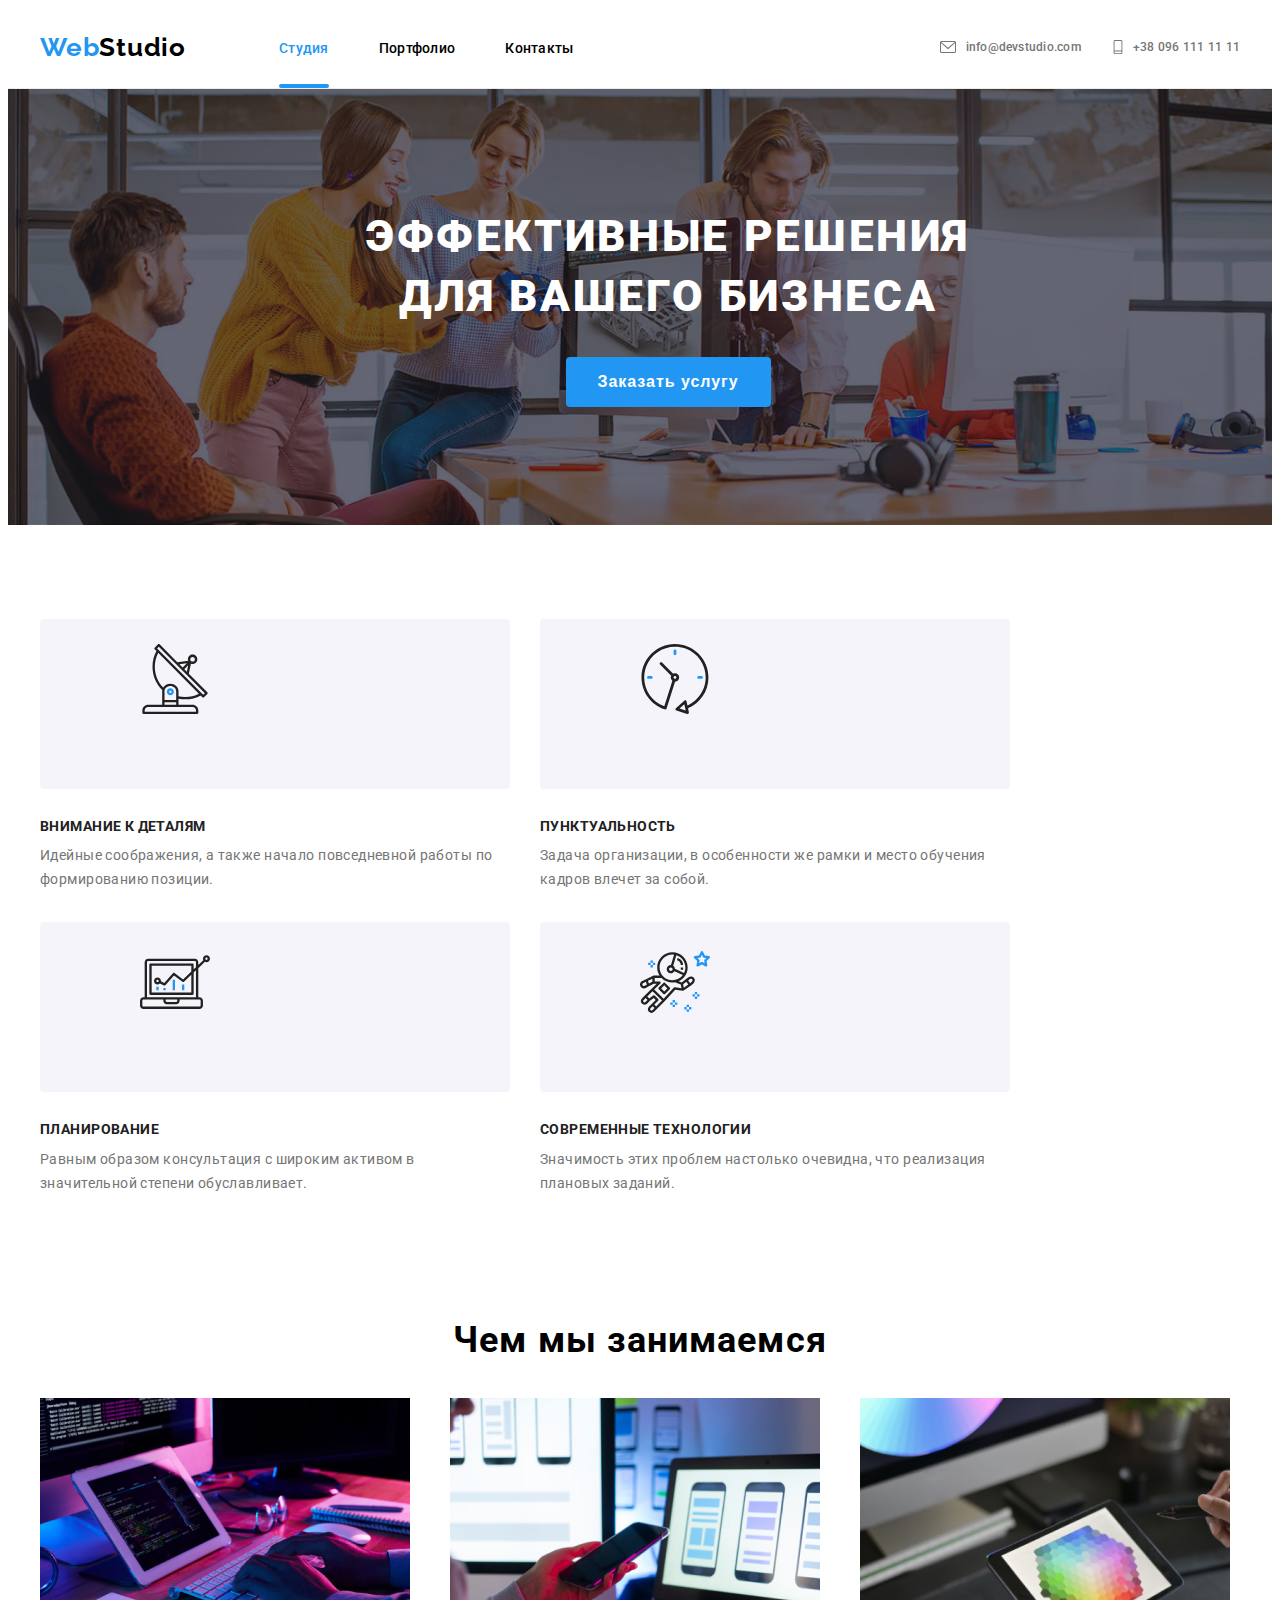
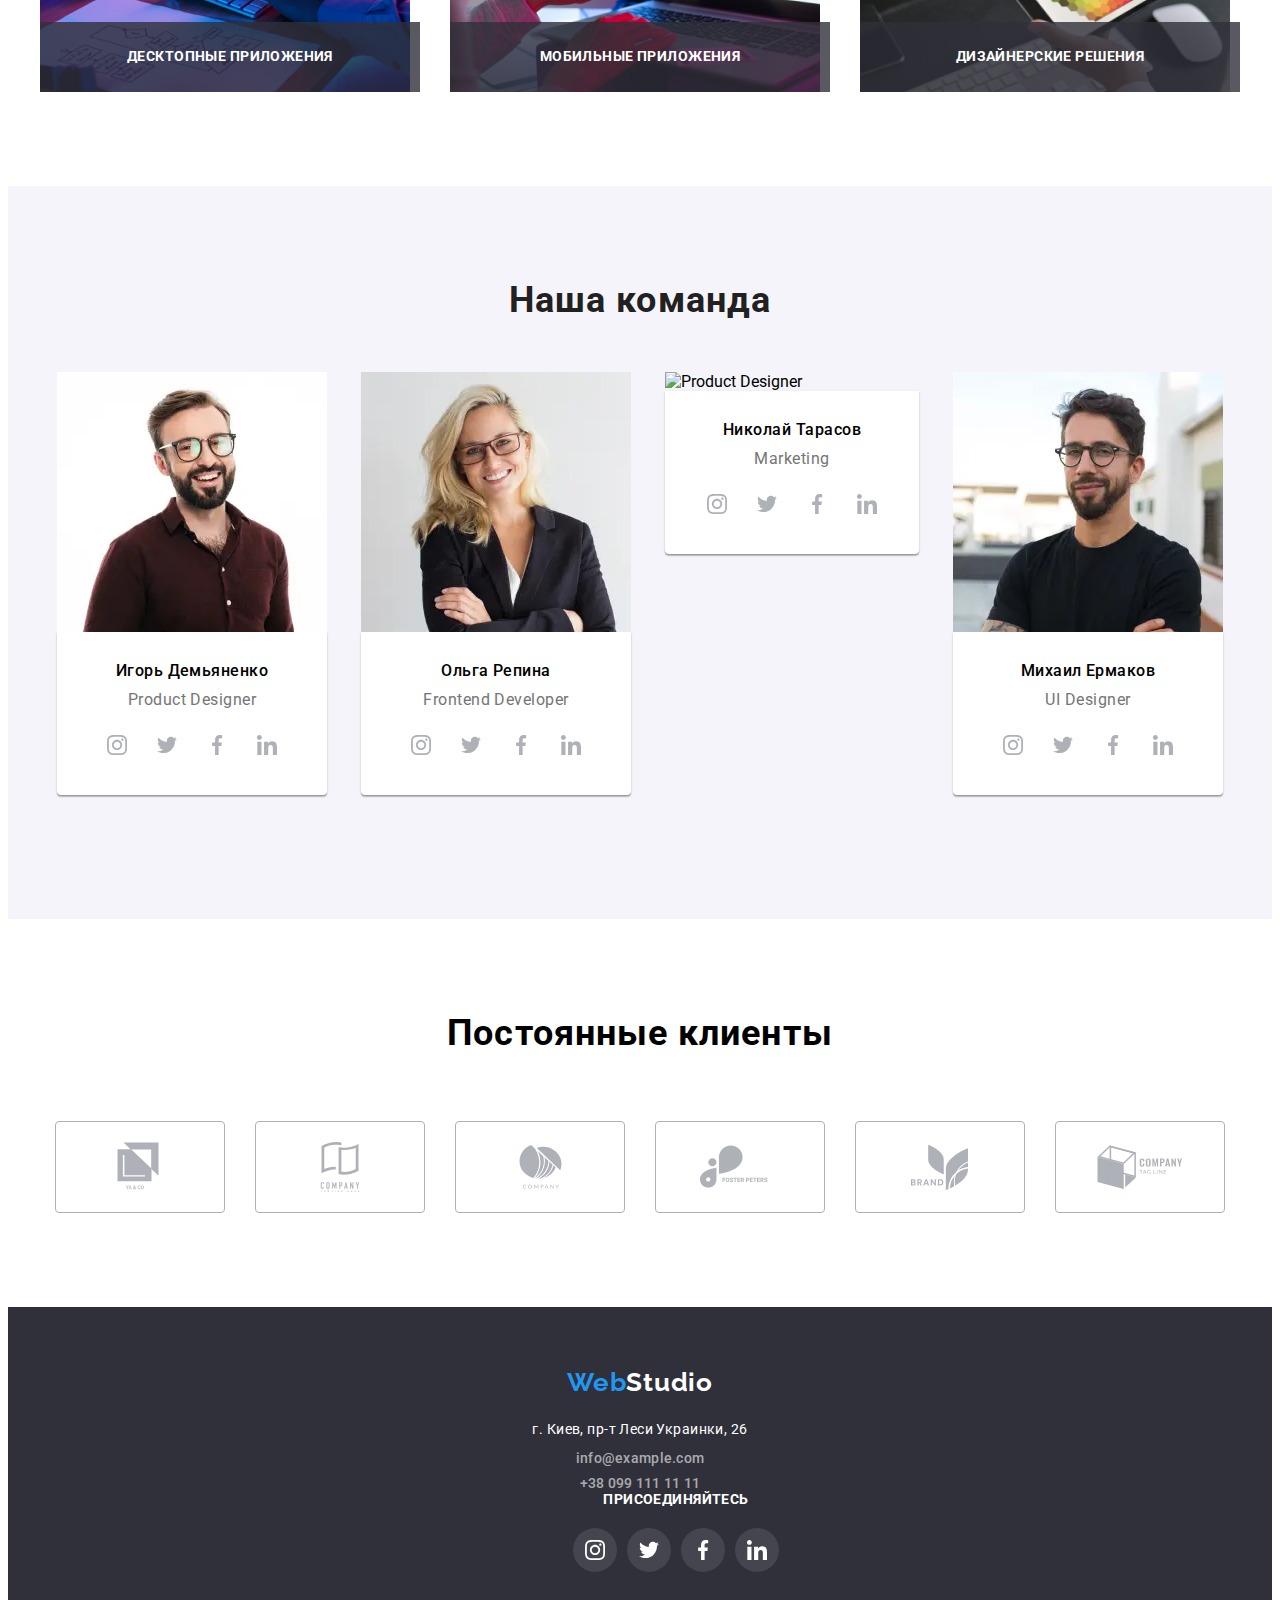
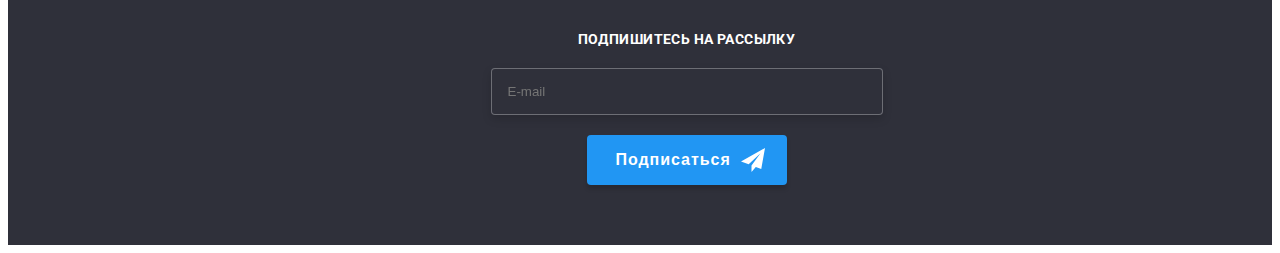
==== index.html @ 0be00571 "сделал футер для мобильных" ====
<!DOCTYPE html>
<html lang="ru">
<head>
    <meta charset="UTF-8">
    <meta http-equiv="X-UA-Compatible" content="IE=edge">
    <meta name="viewport" content="width=device-width, initial-scale=1.0">
    <title>Document</title>
    <link rel="preconnect" href="https://fonts.gstatic.com">
    <link href="https://fonts.googleapis.com/css2?family=Raleway:wght@700&family=Roboto:wght@400;500;700;900&display=swap"
        rel="stylesheet">
    <link rel="stylesheet" href="https://cdnjs.cloudflare.com/ajax/libs/modern-normalize/0.2.0/modern-normalize.min.css"
        integrity="sha512-sqIVMkf5f8XGYI/UZYGs7wODxlUeoj9JknataPfUwtvrSKWMHrMXGZ7Evb6nabFYJQG15vFFyALe6r0nWCD1Ug=="
        crossorigin="anonymous" />
    <link rel="stylesheet" href="./css/main.min.css">
    
</head>
<body>
    <header class="header">       
        
        <div class="container">
            <!-- Навигация -->
            <nav class="navigation">
                <a href="./index.html" class="logo link">Web<span class="logo_header">Studio</span></a>
                <ul class="list menu">
                    <li class="menu__item">
                        <a class="menu__link current link" href="index.html">Студия</a>
                    </li>
                    <li class="menu__item">
                        <a class="menu__link link" href="./portfolio.html">Портфолио</a>
                    </li>
                    <li class="menu__item">
                        <a class="menu__link link" href="">Контакты</a>
                    </li>
                </ul>
            </nav>
            <button type="button" class="mobile-menu-btn" data-menu-button>
                <svg class="mobile-menu-btn__icon" width="40" height="40">
                    <use href="./images/svg/sprite.svg#icon-menu"></use>
                </svg>
            </button>
            <!-- Контакты -->
            <div class="contacts">
                <a href="mailto:info@devstudio.com" class="contacts__mail-link link">
                    <svg width="20" height="16" class="contacts__icon-envelope">
                        <use href="./images/svg/sprite.svg#icon-envelope">
            
                        </use>
                    </svg>
                    info@devstudio.com</a>
                <a href="tel:+380961111111" class="contacts__phone-link link">
                    <svg width="14" height="20" class="contacts__icon-Vector">
                        <use href="./images/svg/sprite.svg#icon-Vector">
            
                        </use>
                    </svg>+38 096 111 11 11
                </a>
            </div>
        </div>
        <!-- Мобильное меню -->
        <div class="mobile-menu" data-menu>
            <button type="button" class="mobile-menu__close-btn" data-menu-close>
                <svg width=40 height=40 class="mobile-menu__close-btn-icon">
                    <use href="./images/svg/sprite.svg#icon-close_mobile"></use>
                </svg>
            </button>
            <ul class="mobile-menu__list list">
                <li class="mobile-menu__item">
                    <a href="" class="mobile-menu__link link">Студия</a>                    
                </li>
                <li class="mobile-menu__item">
                    <a href="" class="mobile-menu__link link">Портфолио</a>
                </li>
                <li class="mobile-menu__item">
                    <a href="" class="mobile-menu__link link">Контакты</a>
                </li>
            </ul>   
            <div class="mobile-menu-contacts-container">
                <!-- Контакты мобильного меню -->
                <div class="mobile-menu-contacts">
                    <ul class="mobile-menu-contacts__list list">
                        <li class="mobile-menu-contacts__item">
                            <a href="tel:+380961111111" class="mobile-menu-contacts__phone link">+38 096 111 11 11</a>
                        </li>
                        <li class="mobile-menu-contacts__item">
                            <a href="mailto:info@devstudio.com" class="mobile-menu-contacts__mail link">info@devstudio.com</a>
                        </li>
                    </ul>
                </div>
                <!-- Социальные сети мобильного меню -->
                <div class="mobile-menu-social">
                    <ul class="mobile-menu-social__list list">
                        <li class="mobile-menu-social__item">
                            <a href="" class="mobile-menu-social__link link">Instagram</a>
                        </li>
                        <li class="mobile-menu-social__item">
                            <a href="" class="mobile-menu-social__link link">Twitter</a>
                        </li>
                        <li class="mobile-menu-social__item">
                            <a href="" class="mobile-menu-social__link link">Facebook</a>
                        </li>
                        <li class="mobile-menu-social__item">
                            <a href="" class="mobile-menu-social__link link">LinkedIn</a>
                        </li>
                    </ul>
                </div>

            </div>
            
        </div>

    </header>

    <!-- hero  -->
    <main class="main">

        <section class="hero">
            <div class="container">
                <h1 class="hero__title">Эффективные решения для вашего бизнеса</h1>
                <button type="button" class="hero__btn" data-modal-open>Заказать услугу</button>
            </div>
            
        </section>
        
        
        <!-- Особености -->
        
        <section class="features">
            <div class="container">
                <h2 class="visually-hidden">Особености</h2>
                <ul class="list features__list">
                    <li class="features__item">
                        <div class="features__svg-container">
                            <svg width="70" height="70">
                                <use href="./images/svg/sprite.svg#icon-antenna-1"></use>
                            </svg>
                        </div>
                        <div>
                            <h3 class="features__title">Внимание к деталям</h3>
                            <p class="features__description">Идейные соображения, а также начало повседневной работы по формированию
                                позиции.</p>
                        </div>
                    </li>
                    <li class="features__item">
                        <div class="features__svg-container">
                            <svg width="70" height="70">
                                <use href="./images/svg/sprite.svg#icon-clock-1"></use>
                            </svg>
                        </div>
                        <div>
                            <h3 class="features__title">Пунктуальность</h3>
                            <p class="features__description">Задача организации, в особенности же рамки и место обучения кадров влечет за
                                собой.</p>
                        </div>
                    </li>
                    <li class="features__item">
                        <div class="features__svg-container">
                            <svg width="70" height="70">
                                <use href="./images/svg/sprite.svg#icon-diagram-1"></use>
                            </svg>
                        </div>
                        <div>
                            <h3 class="features__title">Планирование</h3>
                            <p class="features__description">Равным образом консультация с широким активом в значительной степени
                                обуславливает.</p>
                        </div>
                    </li>
                    <li class="features__item">
                        <div class="features__svg-container">
                            <svg width="70" height="70">
                                <use href="./images/svg/sprite.svg#icon-astronaut-1"></use>
                            </svg>
                        </div>
                        <div>
                            <h3 class="features__title">Современные технологии</h3>
                            <p class="features__description">Значимость этих проблем настолько очевидна, что реализация плановых заданий.
                            </p>
                        </div>
                    </li>                   
                   
                </ul>
            </div>
             
        </section>
        
        
        
        <!-- Чем мы занимаемся -->
        <section class="abilities"> 
            <div class="container">
                <h2 class="title">Чем мы занимаемся</h2>
                <ul class="list abilities__list">
                    <li class="abilities__item">
                        <img class="box-img" src="./images/img.jpg" alt="box 1" height="294" width="370">
                        <div class="abilities__item-label">
                            <p class="abilities__item-label-text">
                                Десктопные приложения
                            </p>
                        </div>
                    </li>
                    <li class="abilities__item">
                        <img class="abilities__img" src="./images/img(1).jpg" alt="box 2" height="294" width="370">
                        <div class="abilities__item-label">
                            <p class="abilities__item-label-text">
                                Мобильные приложения
                            </p>
                        </div>
                    </li>
                    <li class="abilities__item">
                        <img class="abilities__img" src="./images/img(2).jpg" alt="box 3" height="294" width="370">
                        <div class="abilities__item-label">
                            <p class="abilities__item-label-text">
                                Дизайнерские решения
                            </p>
                        </div>
                    </li>
                </ul>
            </div>        
        </section> 
        

        
        <!-- Наша команда -->
          <section class="team"> 
            <div class="container">
                <h2 class="team-title">Наша команда</h2>
                <ul class="list team__list">
                    <li class="team__item"> 
                        <picture>
                            <source media="(min-width:1200px)" srcset="./images/team/desktop/product-designer-desktop.webp 1x, ./images/team/desktop/product-designer-desktop@2x.webp 2x" type="image/webp">
                            <source media="(min-width:1200px)" srcset="./images/team/desktop/product-designer-desktop.jpeg 1x, ./images/team/desktop/product-designer-desktop.jpeg@2x.jpg 2x">
                            <source media="(min-width:768px)" srcset="./images/team/tablet/product-designer-tablet.webp 1x, ./images/team/tablet/product-designer-tablet@2x.webp 2x" type="image/webp">
                            <source media="(min-width:768px)" srcset="./images/team/tablet/product-designer-tablet.jpeg 1x, ./images/team/tablet/product-designer-tablet.jpeg@2x.jpg 2x">
                            <source media="" srcset="./images/team/mobile/product-designer-mobile.webp 1x, ./images/team/mobile/product-designer-mobile@2x.webp 2x" type="image/webp">
                            <source media="" srcset="./images/team/mobile/product-designer-mobile.jpeg 1x, ./images/team/mobile/product-designer-mobile.jpeg@2x.jpg 2x">
                            <img class="team__img" src="./images/team/desktop/product-designer-desktop.jpg" alt="Product Designer">
                        </picture> 
                        <div class="team__list-content-wrapper">
                            <h3 class="team__title">Игорь Демьяненко</h3>
                            <p class="team__position">Product Designer</p>
                            <ul class="social-links list">
                                <li class="social-links__item">
                                    <a href="" class="social-links__link link">
                                        <svg width="20" height="20" class="social-links__icon">
                                            <use href="./images/svg/sprite.svg#icon-instagram-2"></use>
                                        </svg>
                                    </a>
                                </li>                                
                                <li class="social-links__item">
                                    <a href="" class="social-links__link link">
                                        <svg width="20" height="20" class="social-links__icon">
                                            <use href="./images/svg/sprite.svg#icon-twitter-1"></use>
                                        </svg>
                                    </a>
                                </li>
                                <li class="social-links__item">
                                    <a href="" class="social-links__link link">
                                        <svg width="20" height="20" class="social-links__icon">
                                            <use href="./images/svg/sprite.svg#icon-facebook-1"></use>
                                        </svg>
                                    </a>
                                </li>
                                <li class="social-links__item">
                                    <a href="" class="social-links__link link">
                                        <svg width="20" height="20" class="social-links__icon">
                                            <use href="./images/svg/sprite.svg#icon-linkedin-1"></use>
                                        </svg>
                                    </a>
                                </li>
                            </ul>
                        </div>
                    </li>
                    <li class="team__item">
                        <picture>
                            <source media="(min-width:1200px)"
                                srcset="./images/team/desktop/Frontend-developer-desktop.webp 1x, ./images/team/desktop/Frontend-developer-desktop@2x.webp 2x"
                                type="image/webp">
                            <source media="(min-width:1200px)"
                                srcset="./images/team/desktop/Frontend-developer-desktop.jpeg 1x, ./images/team/desktop/Frontend-developer-desktop.jpeg@2x.jpg 2x">
                            <source media="(min-width:768px)"
                                srcset="./images/team/tablet/Frontend-developer-tablet.webp 1x, ./images/team/tablet/Frontend-developer-tablet@2x.webp 2x"
                                type="image/webp">
                            <source media="(min-width:768px)"
                                srcset="./images/team/tablet/Frontend-developer-tablet.jpeg 1x, ./images/team/tablet/Frontend-developer-tablet.jpeg@2x.jpg 2x">
                            <source media=""
                                srcset="./images/team/mobile/Frontend-developer-mobile.webp 1x, ./images/team/mobile/Frontend-developer-mobile@2x.webp 2x"
                                type="image/webp">
                            <source media=""
                                srcset="./images/team/mobile/Frontend-developer-mobile.jpeg 1x, ./images/team/mobile/Frontend-developer-mobile.jpeg@2x.jpg 2x">
                            <img class="team__img" src="./images/team/desktop/Frontend-developer-desktop.jpg" alt="Product Designer">
                        </picture>                        
                        <div class="team__list-content-wrapper">
                            <h3 class="team__title">Ольга Репина</h3>
                            <p class="team__position">Frontend Developer</p>
                            <ul class="social-links list">
                                <li class="social-links__item">
                                    <a href="" class="social-links__link link">
                                        <svg class="social-links__icon">
                                            <use href="./images/svg/sprite.svg#icon-instagram-2"></use>
                                        </svg>
                                    </a>
                                </li>
                                <li class="social-links__item">
                                    <a href="" class="social-links__link link">
                                        <svg class="social-links__icon">
                                            <use href="./images/svg/sprite.svg#icon-twitter-1"></use>
                                        </svg>
                                    </a>
                                </li>
                                <li class="social-links__item">
                                    <a href="" class="social-links__link link">
                                        <svg class="social-links__icon">
                                            <use href="./images/svg/sprite.svg#icon-facebook-1"></use>
                                        </svg>
                                    </a>
                                </li>
                                <li class="social-links__item">
                                    <a href="" class="social-links__link link">
                                        <svg class="social-links__icon">
                                            <use href="./images/svg/sprite.svg#icon-linkedin-1"></use>
                                        </svg>
                                    </a>
                                </li>
                            </ul>
                        </div>
                    </li>
                    <li class="team__item">
                        <picture>
                            <source media="(min-width:1200px)"
                                srcset="./images/team/desktop/Marketing-desktop.webp 1x, ./images/team/desktop/Marketing-desktop@2x.webp 2x"
                                type="image/webp">
                            <source media="(min-width:1200px)"
                                srcset="./images/team/desktop/Marketing-desktop.jpeg 1x, ./images/team/desktop/Marketing-desktop.jpeg@2x.jpg 2x">
                            <source media="(min-width:768px)"
                                srcset="./images/team/tablet/Marketing-tablet.webp 1x, ./images/team/tablet/Marketing-tablet@2x.webp 2x"
                                type="image/webp">
                            <source media="(min-width:768px)"
                                srcset="./images/team/tablet/Marketing-tablet.jpeg 1x, ./images/team/tablet/Marketing-tablet.jpeg@2x.jpg 2x">
                            <source media=""
                                srcset="./images/team/mobile/Marketing-mobile.webp 1x, .
                            <source media=""
                                srcset="./images/team/mobile/product-designer-mobile.jpeg 1x, ./images/team/mobile/product-designer-mobile.jpeg@2x.jpg 2x">
                            <img class="team__img" src="./images/team/desktop/Marketing-desktop.jpg" alt="Product Designer">
                        </picture>
                        <div class="team__list-content-wrapper">
                            <h3 class="team__title">Николай Тарасов</h3>
                            <p class="team__position">Marketing</p>
                            <ul class="social-links list">
                                <li class="social-links__item">
                                    <a href="" class="social-links__link link">
                                        <svg class="social-links__icon">
                                            <use href="./images/svg/sprite.svg#icon-instagram-2"></use>
                                        </svg>
                                    </a>
                                </li>
                                <li class="social-links__item">
                                    <a href="" class="social-links__link link">
                                        <svg class="social-links__icon">
                                            <use href="./images/svg/sprite.svg#icon-twitter-1"></use>
                                        </svg>
                                    </a>
                                </li>
                                <li class="social-links__item">
                                    <a href="" class="social-links__link link">
                                        <svg class="social-links__icon">
                                            <use href="./images/svg/sprite.svg#icon-facebook-1"></use>
                                        </svg>
                                    </a>
                                </li>
                                <li class="social-links__item">
                                    <a href="" class="social-links__link link">
                                        <svg class="social-links__icon">
                                            <use href="./images/svg/sprite.svg#icon-linkedin-1"></use>
                                        </svg>
                                    </a>
                                </li>
                            </ul>
                        </div>
                    </li>
                    <li class="team__item">
                        <picture>
                            <source media="(min-width:1200px)"
                                srcset="./images/team/desktop/ui-designer-desktop.webp 1x, ./images/team/desktop/ui-designer-desktop@2x.webp 2x"
                                type="image/webp">
                            <source media="(min-width:1200px)"
                                srcset="./images/team/desktop/ui-designer-desktop.jpeg 1x, ./images/team/desktop/ui-designer-desktop.jpeg@2x.jpg 2x">
                            <source media="(min-width:768px)"
                                srcset="./images/team/tablet/ui-designer-tablet.webp 1x, ./images/team/tablet/ui-designer-tablet@2x.webp 2x"
                                type="image/webp">
                            <source media="(min-width:768px)"
                                srcset="./images/team/tablet/ui-designer-tablet.jpeg 1x, ./images/team/tablet/ui-designer-tablet.jpeg@2x.jpg 2x">
                            <source media=""
                                srcset="./images/team/mobile/ui-designer-mobile.webp 1x, ./images/team/mobile/ui-designer-mobile@2x.webp 2x"
                                type="image/webp">
                            <source media=""
                                srcset="./images/team/mobile/ui-designer-mobile.jpeg 1x, ./images/team/mobile/ui-designer-mobile.jpeg@2x.jpg 2x">
                            <img class="team__img" src="./images/team/desktop/ui-designer-desktop.jpg" alt="Product Designer">
                        </picture>
                        <div class="team__list-content-wrapper">
                            <h3 class="team__title">Михаил Ермаков</h3>
                            <p class="team__position">UI Designer</p>
                            <ul class="social-links list">
                                <li class="social-links__item">
                                    <a href="" class="social-links__link link">
                                        <svg width="20" height="20" class="social-links__icon">
                                            <use href="./images/svg/sprite.svg#icon-instagram-2"></use>
                                        </svg>
                                    </a>
                                </li>
                                <li class="social-links__item">
                                    <a href="" class="social-links__link link">
                                        <svg width="20" height="20" class="social-links__icon">
                                            <use href="./images/svg/sprite.svg#icon-twitter-1"></use>
                                        </svg>
                                    </a>
                                </li>
                                <li class="social-links__item">
                                    <a href="" class="social-links__link link">
                                        <svg width="20" height="20" class="social-links__icon">
                                            <use href="./images/svg/sprite.svg#icon-facebook-1"></use>
                                        </svg>
                                    </a>
                                </li>
                                <li class="social-links__item">
                                    <a href="" class="social-links__link link">
                                        <svg width="20" height="20" class="social-links__icon">
                                            <use href="./images/svg/sprite.svg#icon-linkedin-1"></use>
                                        </svg>
                                    </a>
                                </li>
                            </ul>
                        </div>
                    </li>                   
                
                </ul>
            </div>
        </section> 

        <!-- Постоянные клиенты -->
        <section class="customers">
            <div class="container">
                <h2 class="customers__title">Постоянные клиенты</h2>
                <ul class="customers__list list">                    
                    <li class="customers__item">
                        <a class="customers__link link" href="">
                            <svg width="50" height="55" class="customers__icon">
                                <use href="./images/svg/sprite.svg#icon-logo-1">

                                </use>
                            </svg>
                        </a>
                    </li>
                    <li class="customers__item">
                        <a class="customers__link link" href="">
                            <svg width="50" height="62" class="customers__icon">
                                <use href="./images/svg/sprite.svg#icon-logo-2">

                                </use>
                            </svg>
                        </a>
                    </li>
                    <li class="customers__item">
                        <a class="customers__link link" href="">
                            <svg width="45" height="44" class="customers__icon">
                                <use href="./images/svg/sprite.svg#icon-logo-3">

                                </use>
                            </svg>
                        </a>
                    </li>
                    <li class="customers__item">
                        <a class="customers__link link" href="">
                            <svg width="120" height="80" class="customers__icon">
                                <use  href="./images/svg/sprite.svg#icon-logo-4">

                                </use>
                            </svg>
                        </a>
                    </li>
                    <li class="customers__item">
                        <a class="customers__link link" href="">
                            <svg width="69" height="57" class="customers__icon">
                                <use href="./images/svg/sprite.svg#icon-logo-5">

                                </use>
                            </svg>
                        </a>
                    </li>
                    <li class="customers__item">
                        <a class="customers__link link" href="">
                            <svg width="140" height="85" class="customers__icon">
                                <use href="./images/svg/sprite.svg#icon-logo-6">
                    
                                </use>
                            </svg>
                        </a>
                    </li>
                </ul>
            </div>
        </section> 
    </main> 
    <!-- footer -->
    <footer class="footer">
        <div class="container footer-container">
            <div>
                <a class="logo link" href="">Web<span class="logo_footer">Studio</span></a>
                
                <address class="adress">
                    <p class="adress__name">г. Киев, пр-т Леси Украинки, 26</p>
                    <a class="adress__mail-link  link" href="mailto:info@example.com">info@example.com</a>
                    <a class="adress__phone-link phone_link link" href="tel:+380991111111">+38 099 111 11 11</a>
                
                </address>
            </div>
            <div class="social-links-container">
                <h2 class="social-title">присоединяйтесь</h2>
                <ul class="footer-social-links list">
                    <li class="footer-social-link-item">
                        <a href="" class="footer-social-link link">
                            <svg width=20 height=20 class="footer-social-list-icon">
                                <use href="./images/svg/sprite.svg#icon-instagram-2"></use>
                            </svg>
                        </a>
                    </li>
                    <li class="footer-social-link-item">
                        <a href="" class="footer-social-link link">
                            <svg width=20 height=20 class="footer-social-list-icon">
                                <use href="./images/svg/sprite.svg#icon-twitter-1"></use>
                            </svg>
                        </a>
                    </li>
                    <li class="footer-social-link-item">
                        <a href="" class="footer-social-link link">
                            <svg width=20 height=20 class="footer-social-list-icon">
                                <use href="./images/svg/sprite.svg#icon-facebook-1"></use>
                            </svg>
                        </a>
                    </li>
                    <li class="footer-social-link-item">
                        <a href="" class="footer-social-link link">
                            <svg width=20 height=20 class="footer-social-list-icon">
                                <use href="./images/svg/sprite.svg#icon-linkedin-1"></use>
                            </svg>
                        </a>
                    </li>
                </ul>
            </div>

            <div class="subscription">
                <p class="subscription__title">Подпишитесь на рассылку</p>

                <form action="#" class="subscription__form">
                    <input type="email" name="user-email" class="subscription__input" placeholder="E-mail">
                    <div class="subscription__wraper">
                        <button type="submit" class="subscription__btn">Подписаться
                            <svg width=24 height=24 class="subscription__icon">
                                <use href="./images/svg/sprite.svg#icon-send"></use>
                            </svg>
                        </button>
                        
                    </div>
                </form>

            </div>
        </div>
        

    </footer>
    

<!-- Модальное меню -->
   <div class="backdrop is-hidden" data-modal>
       <div class="modal">
           <button type="button" class="modal__close-btn" data-modal-close>
               <svg width=16 height=16 class="modal__close-btn-icon">
                   <use href="./images/svg/symbol-defs.svg#icon-close-black-18dp-2-1"></use>
               </svg>
           </button>

           <!-- Form -->
           <form action="#" class="modal__form" autocomplete="off">
               <p class="modal__form-title">Оставьте свои данные, мы вам перезвоним</p>
               <label for="user-name" class="modal__form-field">Имя</label>
                   <span class="modal__form-input-wrapper">
                    <input type="text" id="user-name" name="user-name" class="modal__form-input" required minlength="2">
                    <svg width=18 height=18 class="modal__form-icon">
                        <use href="./images/svg/sprite.svg#icon-person-black-18dp-1"></use>
                    </svg>
                   </span>                   
               
            <label for="user-phone" class="modal__form-field">Телефон</label>
                <span class="modal__form-input-wrapper">
                    <input type="tel" id="user-phone" name="user-phone" class="modal__form-input" required pattern="[0-9]{3}-[0-9]{3}-[0-9]{2}-[0-9]{2}"
                        title="096-111-11-11">
                    <svg width=18 height=18 class="modal__form-icon">
                        <use href="./images/svg/sprite.svg#icon-phone-black-18dp-1"></use>
                    </svg>
                </span>                 
                
                <label for="user-email" class="modal__form-field">Почта</label>                    
                <span class="modal__form-input-wrapper">
                    <input type="email" id="user-email" name="user-email" class="modal__form-input">
                        <svg width=18 height=18 class="modal__form-icon">
                        <use href="./images/svg/sprite.svg#icon-email-black-18dp-1"></use>
                    </svg>
                </span>               
                
                
                <label for="ser-message" class="modal__form-field">Комментарий</label>
                <textarea name="user-message" id="ser-message" class="modal__form-message" placeholder="Введите текст"></textarea>                
                <input type="checkbox" id="user-term" name="user-term" class="modal__form-term visually-hidden">
                <label for="user-term" class="modal__form-check-desc">
                    Соглашаюсь с рассылкой и принимаю&nbsp; <a href="" class="modal-form-link"> Условия договора</a></label>
                
                <button type="submit" class="modal__form-btn">Отправить</button>
           </form>
       </div>
   </div> 

    <script src="./js/modal.js"></script>
    <script src="./js/mobile-menu.js"></script>
</body>
</html>
---- css/main.min.css ----
:root{--main-font: "Roboto", sans-serif;--secondary-font: "Raleway", sans-serif;--accent-color: #2196f3;--secondary-color: #757575;--color-balck: #000000;--color-white: #ffffff;--main-transition: fill 250ms cubic-bezier(0.4, 0, 0.2, 1)}.visually-hidden{position:absolute !important;clip:rect(1px 1px 1px 1px);clip:rect(1px, 1px, 1px, 1px);padding:0 !important;border:0 !important;height:1px !important;width:1px !important;overflow:hidden}.container{padding-right:15px;padding-left:15px;margin:0 auto}.header .container{display:flex;align-items:center;justify-content:space-between}.hero .container{padding:118px 60px;text-align:center}@media screen and (min-width: 480px){.container{width:480px}}@media screen and (min-width: 768px){.container{width:768px}}@media screen and (min-width: 1200px){.container{width:1200px}}h1,h2,h3,h4,h5,h6,p{margin:0px;padding:0px}ol,ul{margin:0px;padding:0px}img{display:block}.link{text-decoration:none}.list{list-style:none}body{font-family:var(--main-font);color:var(--main-color)}.title{font-weight:700;font-size:36px;line-height:1.16;text-align:center;letter-spacing:0.03em;color:var(--main-color);margin-bottom:36px}.logo{font-family:var(--secondary-font);font-weight:700;font-size:26px;line-height:1.19;letter-spacing:0.03em;color:var(--accent-color)}.logo_header{color:var(--color-balck)}.logo_footer{color:var(--color-white)}.social-links{padding-left:32px;padding-right:32px;margin-top:16px;display:flex;justify-content:center}.social-links__item{align-items:center}.social-links__item:not(:last-child){margin-right:10px}.social-links__link{transition:background-color 250ms cubic-bezier(0.4, 0, 0.2, 1);border-radius:50%;display:flex;justify-content:center;align-items:center;height:40px;width:40px}.social-links__link:focus,.social-links__link:hover{transition:background-color 250ms cubic-bezier(0.4, 0, 0.2, 1);background-color:var(--accent-color)}.social-links__icon{transition:fill 250ms cubic-bezier(0.4, 0, 0.2, 1);fill:#afb1b8;width:20px;height:20px}.social-links__link:focus .social-links__icon,.social-links__link:hover .social-links__icon{fill:var(--color-white)}.filter{display:flex;justify-content:center;margin-bottom:50px}.filter__item:not(:last-child){margin-right:8px}.filter__btm{font-weight:500;font-size:16px;line-height:1.62;text-align:center;letter-spacing:0.03em;cursor:pointer;color:var(--main-color);display:block;padding:6px 22px;background:#f5f4fa;border:none;border-radius:4px;transition:color 250ms cubic-bezier(0.4, 0, 0.2, 1),background 250ms cubic-bezier(0.4, 0, 0.2, 1),box-shadow 250ms cubic-bezier(0.4, 0, 0.2, 1)}.filter__btm:hover,.filter__btm:focus{box-shadow:0px 3px 1px rgba(0,0,0,0.1),0px 1px 2px rgba(0,0,0,0.08),0px 2px 2px rgba(0,0,0,0.12);background-color:var(--accent-color);color:var(--color-white)}.adress{font-style:normal;margin-top:20px;margin-bottom:60px}.adress__name{font-size:14px;line-height:1.71;letter-spacing:0.03em;color:var(--color-white);margin-bottom:9px}.adress__mail-link{font-weight:500;font-size:14px;line-height:1.14;letter-spacing:0.02em;color:rgba(255,255,255,0.6);transition:color 250ms cubic-bezier(0.4, 0, 0.2, 1);display:block;margin-bottom:9px}.adress__phone-link{display:block;font-weight:500;font-size:14px;line-height:1.14;letter-spacing:0.02em;color:rgba(255,255,255,0.6)}@media screen and (min-width: 1200px){.adress{margin-bottom:0}}.subscription{margin-top:60px}.subscription__form{display:flex;flex-direction:column;align-items:center}.subscription__wraper{position:relative}.subscription__title{font-weight:700;text-transform:uppercase;font-size:14px;line-height:1.14;letter-spacing:0.03em;color:var(--color-white);margin-bottom:20px}.subscription__input{border:1px solid rgba(255,255,255,0.3);filter:drop-shadow(0px 4px 4px rgba(0,0,0,0.15));border-radius:4px;background:#2f303a;outline:none;width:358px;padding:15px 16px;color:var(--color-white)}.subscription__btn{margin-top:20px;background:#2196f3;box-shadow:0px 4px 4px rgba(0,0,0,0.15);border-radius:4px;display:flex;align-items:center;font-weight:700;font-size:16px;line-height:1.87;letter-spacing:0.06em;color:#ffffff;padding:10px 0 10px 29px;border:none;min-width:200px;transition:background 250ms cubic-bezier(0.4, 0, 0.2, 1)}.subscription__btn:hover{background:#188ce8;cursor:pointer}.subscription__icon{margin-left:10px}.subscription::placeholder{font-size:16px;line-height:1.25;align-items:center;letter-spacing:0.03em;color:rgba(255,255,255,0.6)}@media screen and (min-width: 1200px){.subscription{margin-left:93px}}.backdrop{position:fixed;min-width:480px;top:0;left:0;width:100vw;height:100vh;background-color:rgba(0,0,0,0.2);transition:all 250ms cubic-bezier(0.4, 0, 0.2, 1)}.modal{position:relative;left:50%;top:50%;transform:translate(-50%, -50%);max-width:450px;background:#ffffff;padding:40px}.modal__form-title{font-weight:700;font-size:20px;line-height:1.15;text-align:center;letter-spacing:0.03em;color:var(--main-color);margin-bottom:12px}.modal__close-btn{display:flex;align-items:center;position:absolute;top:8px;right:8px;width:30px;height:30px;cursor:pointer;background:#ffffff;border-radius:50%;border:1px solid rgba(0,0,0,0.1)}.modal__close-btn-icon{display:block;transition:fill 250ms cubic-bezier(0.4, 0, 0.2, 1)}.modal__form{display:flex;flex-direction:column}.modal__form-field{font-size:12px;line-height:1.16;letter-spacing:0.01em;color:var(--secondary-color)}.modal__form-input-wrapper{position:relative;display:block;margin-top:4px;margin-bottom:10px}.modal__form-input{width:100%;height:40px;border:1px solid rgba(33,33,33,0.2);border-radius:4px;padding-left:42px;outline:none;transition:border-color 250ms cubic-bezier(0.4, 0, 0.2, 1)}.modal__form-btn{background:#2196f3;box-shadow:0px 4px 4px rgba(0,0,0,0.15);border-radius:4px;border:none;margin:0 auto;padding:10px 55px;margin-top:30px;font-weight:700;font-size:16px;line-height:1.87;letter-spacing:0.06em;color:#ffffff;transition:background 250ms cubic-bezier(0.4, 0, 0.2, 1)}.modal__form-btn:hover,.modal__form-btn:focus{background:#188ce8;box-shadow:0px 4px 4px rgba(0,0,0,0.15);border-radius:4px;cursor:pointer}.modal__form-icon{position:absolute;display:block;top:50%;left:12px;transform:translateY(-50%);transition:fill 250ms cubic-bezier(0.4, 0, 0.2, 1)}.modal__form-input:focus{border-color:var(--accent-color);cursor:pointer}.modal__form-input:focus+.modal__form-icon{fill:var(--accent-color)}.modal__form-message{width:100%;height:120px;outline:none;border:1px solid rgba(33,33,33,0.2);border-radius:4px;resize:none;padding:12px 16px;margin-top:4px;transition:border-color 250ms cubic-bezier(0.4, 0, 0.2, 1)}.modal__form-link{color:var(--accent-color)}.modal__form-message::placeholder{font-size:12px;line-height:1.16;letter-spacing:0.01em;color:rgba(117,117,117,0.5)}.modal__form-message:focus{border-color:var(--accent-color)}.modal__form-check-desc{display:flex;align-items:flex-end;font-size:12px;margin-top:20px}.modal__form-check-desc:before{content:"";display:block;width:16px;height:16px;border:1px solid #212121;border-radius:4px;cursor:pointer;margin-right:7px}.modal__form-term:focus+.modal__form-check-desc::before{box-shadow:0 0 0 0.5px black}.modal__form-term:checked+.modal__form-check-desc::before{background-image:url("../images/svg/icon check.svg");background-position:center;outline:none;background-color:var(--accent-color);border-color:var(--accent-color)}.modal__close-btn:hover .modal__close-btn-icon,.modal__close-btn:focus .modal__close-btn-icon{fill:var(--accent-color)}.is-hidden{opacity:0;visibility:hidden;pointer-events:none}.mobile-menu{display:flex;flex-direction:column;justify-content:space-between;position:fixed;top:0;left:50%;margin:0 auto;width:100vw;max-width:480px;height:100vh;padding:40px 48px;transform:translateY(-110%) translateX(-50%);transition:transform 250ms cubic-bezier(0.4, 0, 0.2, 1);background:#ffffff;box-shadow:0px 4px 8px rgba(0,0,0,0.04),0px 2px 4px rgba(0,0,0,0.08),0px 1px 3px rgba(0,0,0,0.16)}.mobile-menu__close-btn{border:none;background-color:transparent;padding:0;position:absolute;top:10px;right:15px}.mobile-menu__close-btn-icon{transition:fill 250ms cubic-bezier(0.4, 0, 0.2, 1)}.mobile-menu__close-btn:focus .mobile-menu__close-btn-icon{fill:#2196f3}.mobile-menu__link{font-weight:500;font-size:40px;line-height:1.17;letter-spacing:0.02em;color:#212121;transition:color 250ms cubic-bezier(0.4, 0, 0.2, 1)}.mobile-menu__link:focus{color:#2196f3}.mobile-menu__item:not(:last-child){margin-bottom:32px}.mobile-menu-contacts__phone{display:inline-block;margin-bottom:32px;font-weight:500;font-size:34px;line-height:1.17;letter-spacing:0.02em;color:#2196f3}.mobile-menu-contacts__mail{font-weight:500;font-size:24px;line-height:1.16;letter-spacing:0.02em;color:#757575}.mobile-menu-social{margin-top:64px}.mobile-menu-social__list{flex-wrap:wrap;display:flex}.mobile-menu-social__item:not(:last-child){margin-right:10px;border-right:1px solid rgba(33,33,33,0.2);padding-right:10px}.mobile-menu-social__link{font-weight:500;font-size:18px;line-height:1.22;letter-spacing:0.02em;color:#2196f3}.mobile-menu-social__link:not(:last-child){border:1px solid rgba(33,33,33,0.2);transform:rotate(90deg)}.is-open{transform:translateY(0) translateX(-50%)}.menu{display:none}.contacts{display:none}.mobile-menu-btn{border:none;background-color:transparent}.header{min-width:480px;border-bottom:1px solid #ececec;padding-top:16px;padding-bottom:16px}@media screen and (min-width: 768px){.mobile-menu-btn{display:none}.mobile-menu{display:none}.header{display:flex;align-items:center;padding-top:21px;padding-bottom:21px}.navigation{display:flex;align-items:center}.menu{display:block;display:flex;align-items:center;margin-left:93px}.menu__link{font-weight:500;font-size:14px;line-height:1.14;letter-spacing:0.02em;color:var(--main-color);transition:color 250ms cubic-bezier(0.4, 0, 0.2, 1);position:relative;padding-top:32px;padding-bottom:32px}.menu__link:focus,.menu__link:hover{color:var(--accent-color)}.menu__item:not(:last-child){margin-right:50px}.contacts{display:block;margin-left:auto}.contacts__mail-link,.contacts__phone-link{display:flex;align-items:center;font-weight:500;font-size:12px;line-height:1.16;letter-spacing:0.02em;color:#757575;transition:color 250ms cubic-bezier(0.4, 0, 0.2, 1)}.contacts__mail-link:hover,.contacts__mail-link:focus,.contacts__phone-link:hover,.contacts__phone-link:focus{color:#2196f3}.contacts__mail-link{margin-bottom:10px}.contacts__icon-envelope{margin-right:8px;fill:#757575;transition:fill 250ms cubic-bezier(0.4, 0, 0.2, 1)}.contacts__mail-link:hover .contacts__icon-envelope,.contacts__mail-link:focus .contacts__icon-envelope{fill:#2196f3}.contacts__icon-Vector{margin-right:8px;fill:#757575;transition:fill 250ms cubic-bezier(0.4, 0, 0.2, 1)}.contacts__phone-link:hover .contacts__icon-Vector,.contacts__phone-link:focus .contacts__icon-Vector{fill:#2196f3}.current{color:var(--accent-color)}.current::after{content:"";display:block;position:absolute;width:100%;background-color:var(--accent-color);height:4px;border-radius:2px;bottom:0;left:0}}@media screen and (min-width: 1200px){.header{display:flex;align-items:center;padding-top:24px;padding-bottom:25px;border-bottom:1px solid #ececec}.contacts{display:flex}.contacts__mail-link{margin:0;margin-right:30px}}.hero{min-width:480px;margin:0 auto;background:#2f303a;background-image:linear-gradient(rgba(47,48,58,0.4), rgba(47,48,58,0.4)),url(../images/hero/hero-mobile.jpg);background-size:cover;background-repeat:no-repeat;background-position:center}.hero__title{font-weight:900;font-size:26px;line-height:1.62;text-align:center;letter-spacing:0.06em;text-transform:uppercase;color:#ffffff;margin-bottom:30px}.hero__btn{font-weight:700;font-size:16px;line-height:1.87;letter-spacing:0.06em;background-color:var(--accent-color);color:var(--color-white);cursor:pointer;padding:10px 32px;border-radius:4px;border:none}.hero__btn:hover{background-color:#188ce8}@media screen and (min-width: 768px){.hero{background-image:linear-gradient(rgba(47,48,58,0.4), rgba(47,48,58,0.4)),url(../images/hero/hero-tablet.jpg)}.hero__title{margin:0 auto;width:360px;margin-bottom:30px}}@media screen and (min-width: 1200px){.hero{background-image:linear-gradient(rgba(47,48,58,0.4), rgba(47,48,58,0.4)),url(../images/hero/hero-desktop.jpg)}.hero__title{width:696px;font-size:44px;line-height:1.36;letter-spacing:0.06em}}.features{min-width:480px;padding-top:60px;padding-bottom:60px}.features__item:not(:last-child){margin-bottom:30px}.features__title{margin-bottom:10px;font-weight:700;font-size:14px;line-height:1.14;text-align:center;letter-spacing:0.03em;text-transform:uppercase;color:#212121}.features__description{font-size:14px;line-height:1.71;letter-spacing:0.03em;color:#757575}.features__svg-container{margin-bottom:30px;max-width:450px;background:#f5f4fa;border-radius:4px;padding:25px 190px}@media screen and (min-width: 768px){.features__list{display:flex;flex-wrap:wrap;margin-left:-30px}.features__title{text-align:start}.features__item{flex-basis:calc(100% / 2 - 30px);margin-left:30px}.features__svg-container{background:#f5f4fa;border-radius:4px;padding:25px 142px}}@media screen and (min-width: 1200px){.features{padding-bottom:47px;padding-top:94px}.features__item{margin-left:30px;flex-basis:calc(100% / 4 - 30px)}.features__svg-container{width:270px;height:120px;padding:25px 100px;background:#f5f4fa;border-radius:4px}}@media screen and (max-width: 1199px){.abilities{display:none}}.abilities{padding-top:47px;padding-bottom:94px}.abilities__list{display:flex;margin-left:-30px;margin-top:-30px}.abilities__item{flex-basis:calc(100% / 3 - -30px);margin-left:30px;margin-top:30px;position:relative}.abilities__item-label{display:flex;justify-content:center;align-items:center;position:absolute;bottom:0;left:0;width:100%;height:70px;background:rgba(47,48,58,0.8)}.abilities__item-label-text{font-weight:700;font-size:14px;line-height:1.14;text-align:center;letter-spacing:0.03em;text-transform:uppercase;color:var(--color-white)}.team{min-width:480px;background-color:#f5f4fa;padding:60px 0 60px 0}.team-title{font-weight:700;font-size:28px;line-height:1.17;text-align:center;letter-spacing:0.03em;color:#212121;margin-bottom:30px}.team__title{font-weight:500;font-size:16px;line-height:1.18;text-align:center;letter-spacing:0.03em;margin-bottom:10px}.team__position{font-size:16px;line-height:1.18;text-align:center;letter-spacing:0.03em;color:var(--secondary-color)}.team__list-content-wrapper{padding-top:30px;padding-bottom:30px;background-color:var(--color-white);box-shadow:0px 1px 3px rgba(0,0,0,0.12),0px 1px 1px rgba(0,0,0,0.14),0px 2px 1px rgba(0,0,0,0.2);border-radius:0px 0px 4px 4px}.team__list{flex-wrap:wrap;display:flex}.team__item{margin:0 auto}.team__item:not(:last-child){margin-bottom:30px}.team__img{max-width:450px}@media screen and (min-width: 768px){.team__img{max-width:354px}}@media screen and (min-width: 1200px){.team{padding:94px 0 94px 0}.team__img{max-width:270px}.team-title{margin-bottom:50px;font-weight:700;font-size:36px;line-height:1.16;text-align:center;letter-spacing:0.03em;color:#212121}}.customers{min-width:480px;padding-top:60px;padding-bottom:60px}.customers__title{margin-bottom:30px;font-weight:700;font-size:28px;line-height:1.17;text-align:center;letter-spacing:0.03em;color:#212121}.customers__list{display:flex;margin-top:30px;min-width:480px;flex-wrap:wrap;margin-top:-30px;margin-left:-30px}.customers__link{display:flex;justify-content:center;align-items:center;height:90px;border:1px solid #afb1b8;border-radius:4px;transition:border-color 250ms cubic-bezier(0.4, 0, 0.2, 1)}.customers__item{margin-top:30px;margin-left:30px;flex-basis:calc(100% / 2 - 30px)}.customers__link:focus,.customers__link:hover{border-color:var(--accent-color)}.customers__icon{fill:#afb1b8;transition:fill 250ms cubic-bezier(0.4, 0, 0.2, 1)}.customers__link:focus .customers__icon,.customers__link:hover .customers__icon{fill:var(--accent-color)}@media screen and (min-width: 768px){.customers__item{flex-basis:calc(100% / 3 - 30px)}}@media screen and (min-width: 1200px){.customers{padding-top:94px;padding-bottom:94px}.customers__item{border-top:0;margin-left:0;flex-basis:calc(100% / 6 - 30px)}.customers__item:not(:last-child){margin-right:30px}.customers__title{font-weight:700;font-size:36px;line-height:1.16;text-align:center;letter-spacing:0.03em;color:var(--main-color);margin-bottom:36px}.customers__list{margin-top:0;margin-left:0;display:flex;justify-content:center}}.footer{min-width:480px;background-color:#2f303a;padding-top:60px;padding-bottom:60px}.footer-container{display:flex;flex-direction:column;align-items:center;text-align:center}.footer-social-list-icon{fill:var(--color-white)}.footer-social-link:focus,.footer-social-link:hover{background:var(--accent-color)}.footer-social-link{display:flex;justify-content:center;align-items:center;height:44px;width:44px;border-radius:50%;background:rgba(255,255,255,0.1);transition:background-color 250ms cubic-bezier(0.4, 0, 0.2, 1)}.footer-social-links{display:flex;margin-top:20px}.footer-social-link-item:not(:last-child){margin-right:10px}.social-title{margin-bottom:20px;font-family:Roboto;font-weight:700;font-size:14px;line-height:1.14;letter-spacing:0.03em;text-transform:uppercase;color:var(--color-white)}@media screen and (min-width: 1200px){.social-links-container{margin-left:72px}.social-title{margin-bottom:0}}.portfolio-section{padding-top:94px;padding-bottom:94px}.projects{flex-wrap:wrap;display:flex;margin-left:-30px;margin-top:-30px}.projects__item{position:relative;transition:box-shadow 250ms cubic-bezier(0.4, 0, 0.2, 1);margin-left:30px;margin-top:30px}.projects__item:focus,.projects__item:hover{box-shadow:0px 1px 1px rgba(0,0,0,0.12),0px 4px 4px rgba(0,0,0,0.06),1px 4px 6px rgba(0,0,0,0.16)}.projects__title{font-weight:700;font-size:18px;line-height:2;letter-spacing:0.06em;margin-bottom:4px;color:var(--main-color)}.projects__name{font-size:16px;line-height:1.87;letter-spacing:0.03em;color:var(--secondary-color)}.projects__list-wraper{overflow:hidden;position:relative}.projects__overlay{font-size:18px;line-height:1.56;letter-spacing:0.03em;color:var(--color-white);top:0;left:0;position:absolute;width:100%;transform:translateY(100%);height:100%;padding:63px 24px;background:rgba(33,150,243,0.9);transition:transform 250ms cubic-bezier(0.4, 0, 0.2, 1)}.projects__list-content-wrapper{padding:20px 24px;border:1px solid #eeeeee}.projects__link:focus .projects__overlay,.projects__link:hover .projects__overlay{transform:translateY(0%)}
/*# sourceMappingURL=main.min.css.map */
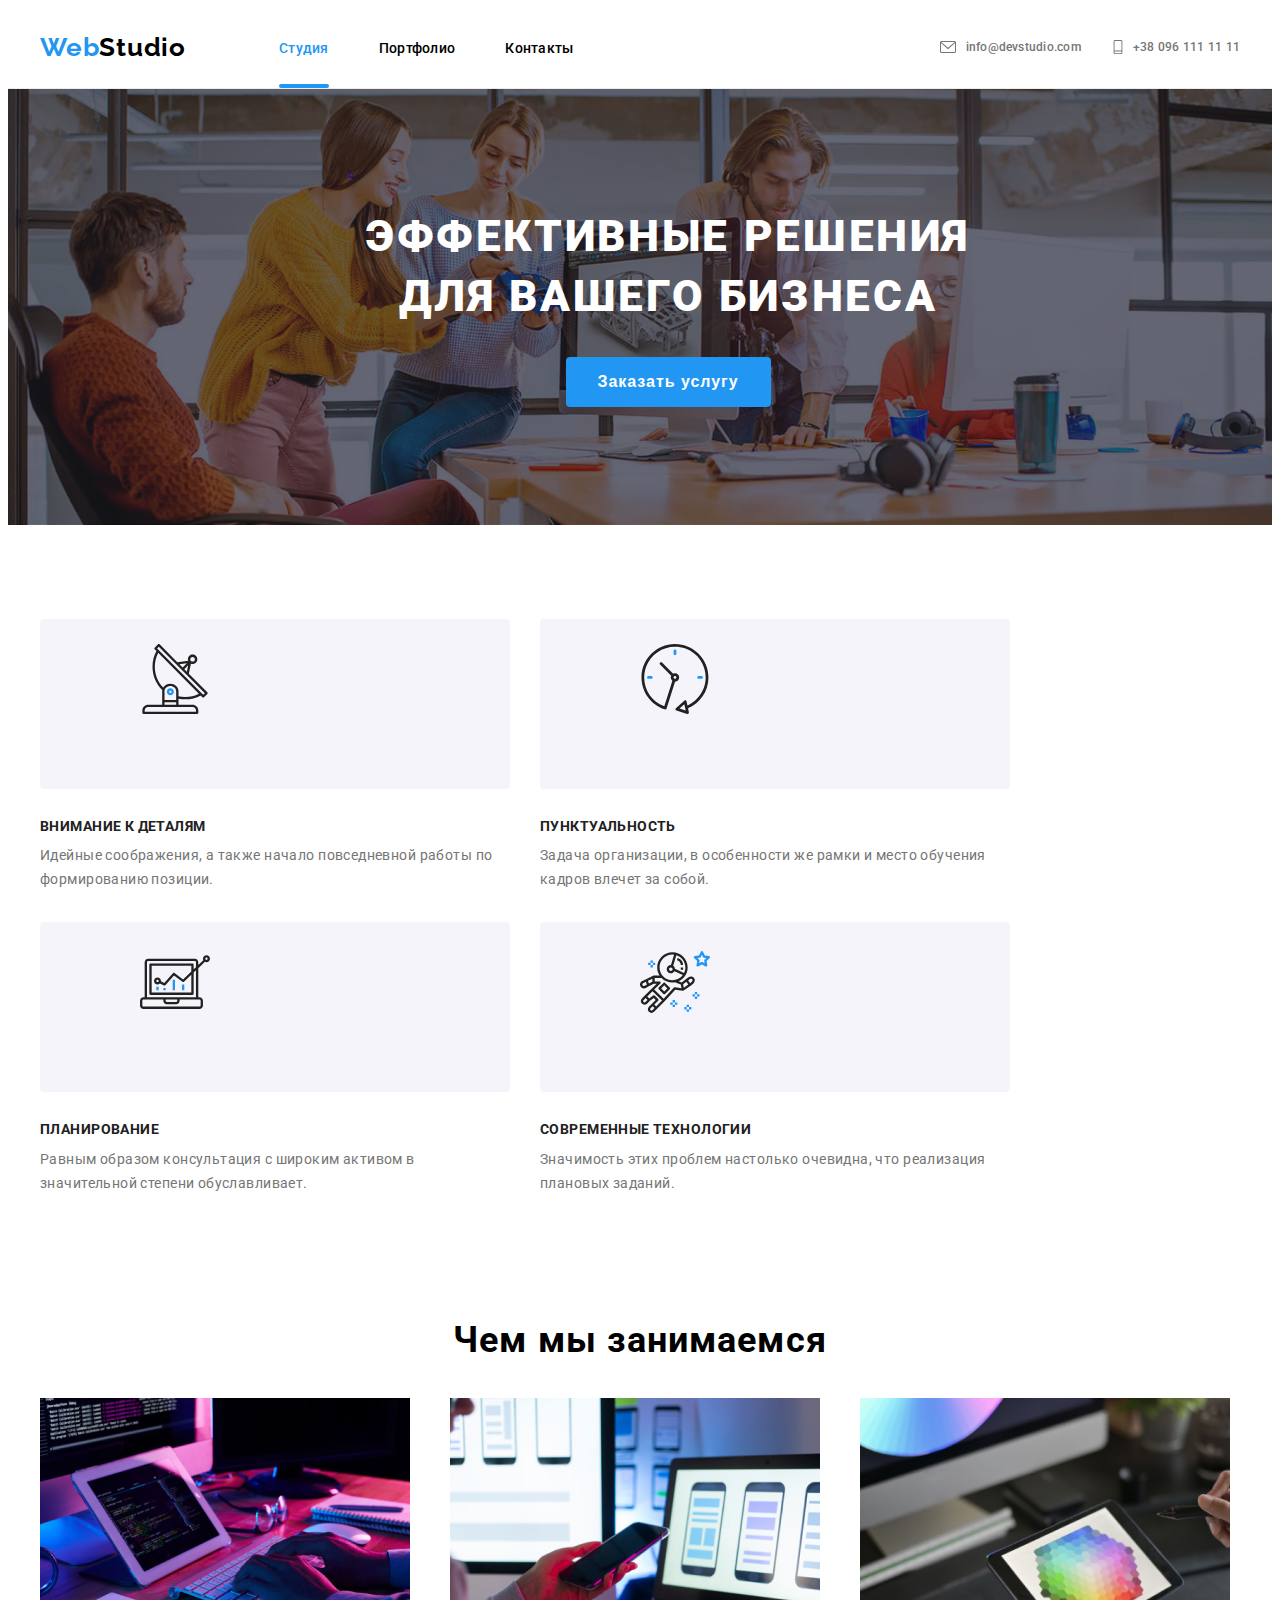
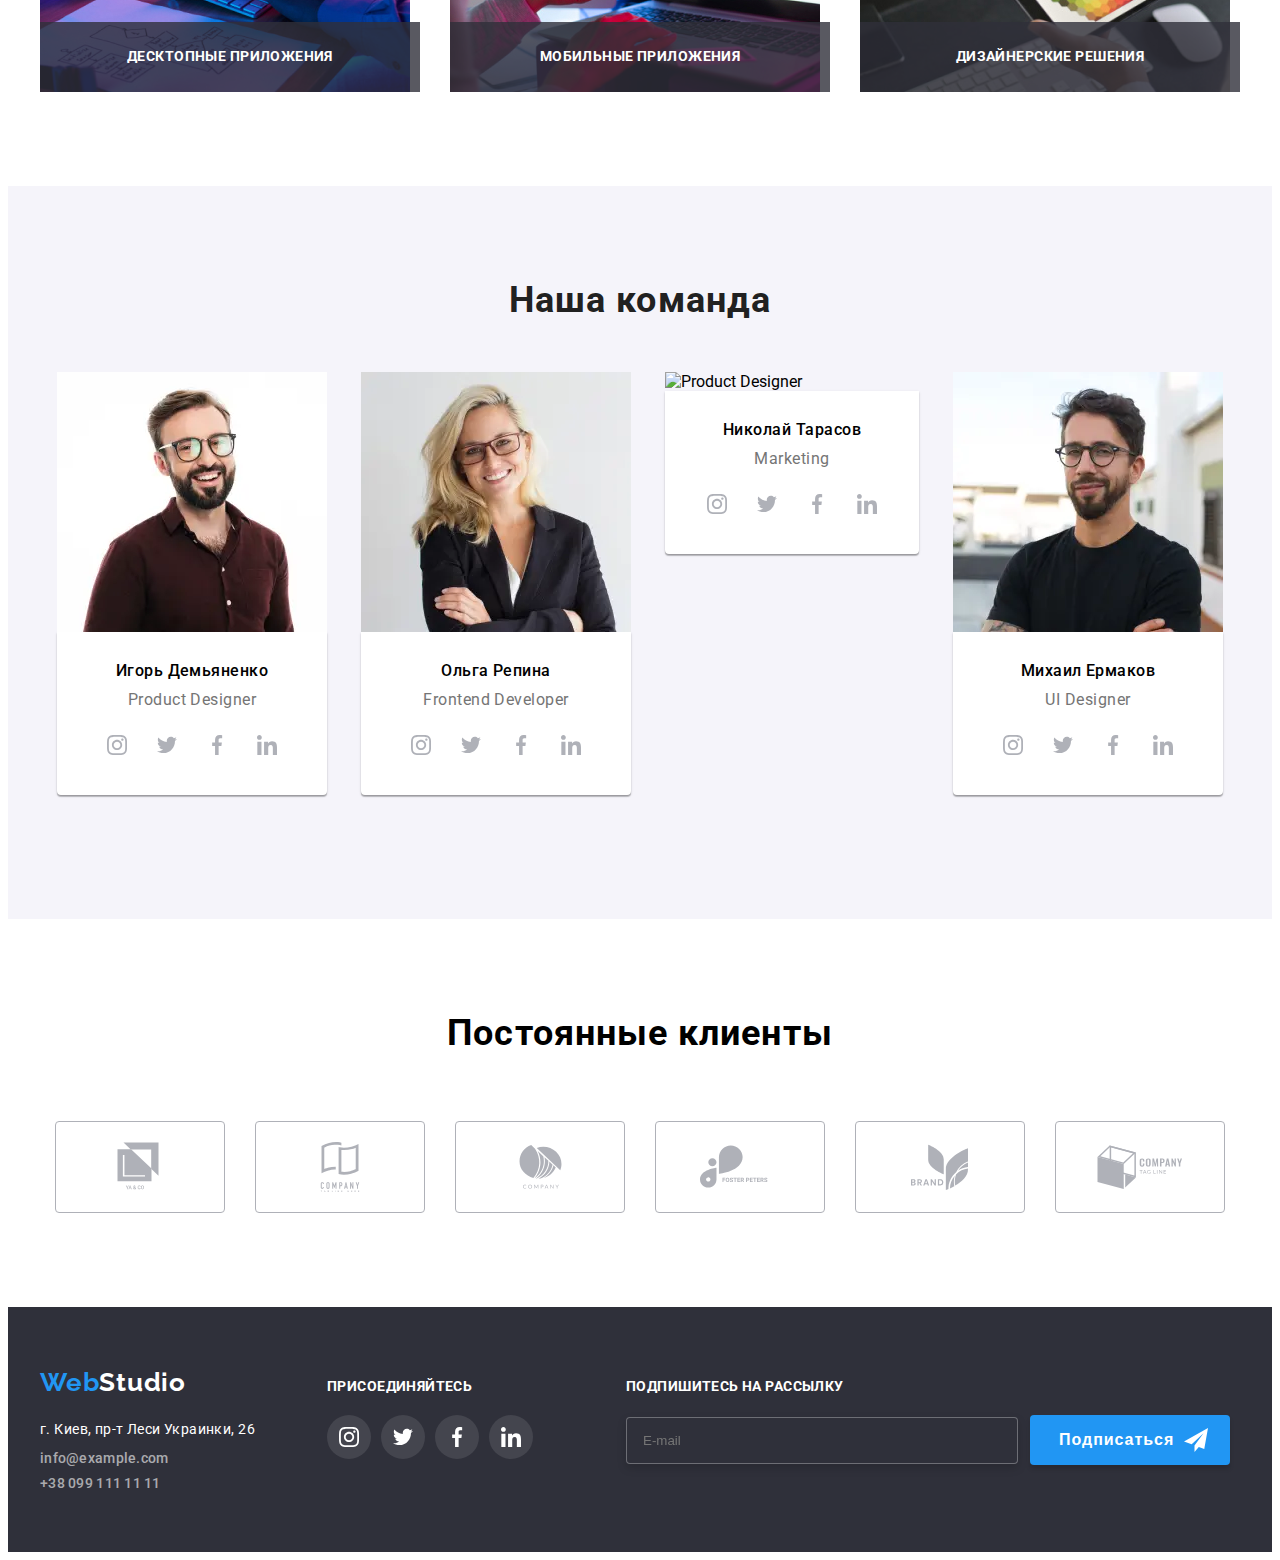
==== commit 58b47aa6: "сделал хедер" ====
--- a/index.html
+++ b/index.html
@@ -501,49 +501,52 @@
     <!-- footer -->
     <footer class="footer">
         <div class="container footer-container">
-            <div>
-                <a class="logo link" href="">Web<span class="logo_footer">Studio</span></a>
-                
-                <address class="adress">
-                    <p class="adress__name">г. Киев, пр-т Леси Украинки, 26</p>
-                    <a class="adress__mail-link  link" href="mailto:info@example.com">info@example.com</a>
-                    <a class="adress__phone-link phone_link link" href="tel:+380991111111">+38 099 111 11 11</a>
-                
-                </address>
-            </div>
-            <div class="social-links-container">
-                <h2 class="social-title">присоединяйтесь</h2>
-                <ul class="footer-social-links list">
-                    <li class="footer-social-link-item">
-                        <a href="" class="footer-social-link link">
-                            <svg width=20 height=20 class="footer-social-list-icon">
-                                <use href="./images/svg/sprite.svg#icon-instagram-2"></use>
-                            </svg>
-                        </a>
-                    </li>
-                    <li class="footer-social-link-item">
-                        <a href="" class="footer-social-link link">
-                            <svg width=20 height=20 class="footer-social-list-icon">
-                                <use href="./images/svg/sprite.svg#icon-twitter-1"></use>
-                            </svg>
-                        </a>
-                    </li>
-                    <li class="footer-social-link-item">
-                        <a href="" class="footer-social-link link">
-                            <svg width=20 height=20 class="footer-social-list-icon">
-                                <use href="./images/svg/sprite.svg#icon-facebook-1"></use>
-                            </svg>
-                        </a>
-                    </li>
-                    <li class="footer-social-link-item">
-                        <a href="" class="footer-social-link link">
-                            <svg width=20 height=20 class="footer-social-list-icon">
-                                <use href="./images/svg/sprite.svg#icon-linkedin-1"></use>
-                            </svg>
-                        </a>
-                    </li>
-                </ul>
-            </div>
+            <div class="adress-and-social-container">
+                <div>
+                    <a class="logo link" href="">Web<span class="logo_footer">Studio</span></a>
+                    
+                    <address class="adress">
+                        <p class="adress__name">г. Киев, пр-т Леси Украинки, 26</p>
+                        <a class="adress__mail-link  link" href="mailto:info@example.com">info@example.com</a>
+                        <a class="adress__phone-link phone_link link" href="tel:+380991111111">+38 099 111 11 11</a>
+                    
+                    </address>
+                </div>
+                <div class="social-links-container">
+                    <h2 class="social-title">присоединяйтесь</h2>
+                    <ul class="footer-social-links list">
+                        <li class="footer-social-link-item">
+                            <a href="" class="footer-social-link link">
+                                <svg width=20 height=20 class="footer-social-list-icon">
+                                    <use href="./images/svg/sprite.svg#icon-instagram-2"></use>
+                                </svg>
+                            </a>
+                        </li>
+                        <li class="footer-social-link-item">
+                            <a href="" class="footer-social-link link">
+                                <svg width=20 height=20 class="footer-social-list-icon">
+                                    <use href="./images/svg/sprite.svg#icon-twitter-1"></use>
+                                </svg>
+                            </a>
+                        </li>
+                        <li class="footer-social-link-item">
+                            <a href="" class="footer-social-link link">
+                                <svg width=20 height=20 class="footer-social-list-icon">
+                                    <use href="./images/svg/sprite.svg#icon-facebook-1"></use>
+                                </svg>
+                            </a>
+                        </li>
+                        <li class="footer-social-link-item">
+                            <a href="" class="footer-social-link link">
+                                <svg width=20 height=20 class="footer-social-list-icon">
+                                    <use href="./images/svg/sprite.svg#icon-linkedin-1"></use>
+                                </svg>
+                            </a>
+                        </li>
+                    </ul>
+                </div>
+            </div>
+            
 
             <div class="subscription">
                 <p class="subscription__title">Подпишитесь на рассылку</p>
--- a/css/main.min.css
+++ b/css/main.min.css
@@ -1,2 +1,2 @@
-:root{--main-font: "Roboto", sans-serif;--secondary-font: "Raleway", sans-serif;--accent-color: #2196f3;--secondary-color: #757575;--color-balck: #000000;--color-white: #ffffff;--main-transition: fill 250ms cubic-bezier(0.4, 0, 0.2, 1)}.visually-hidden{position:absolute !important;clip:rect(1px 1px 1px 1px);clip:rect(1px, 1px, 1px, 1px);padding:0 !important;border:0 !important;height:1px !important;width:1px !important;overflow:hidden}.container{padding-right:15px;padding-left:15px;margin:0 auto}.header .container{display:flex;align-items:center;justify-content:space-between}.hero .container{padding:118px 60px;text-align:center}@media screen and (min-width: 480px){.container{width:480px}}@media screen and (min-width: 768px){.container{width:768px}}@media screen and (min-width: 1200px){.container{width:1200px}}h1,h2,h3,h4,h5,h6,p{margin:0px;padding:0px}ol,ul{margin:0px;padding:0px}img{display:block}.link{text-decoration:none}.list{list-style:none}body{font-family:var(--main-font);color:var(--main-color)}.title{font-weight:700;font-size:36px;line-height:1.16;text-align:center;letter-spacing:0.03em;color:var(--main-color);margin-bottom:36px}.logo{font-family:var(--secondary-font);font-weight:700;font-size:26px;line-height:1.19;letter-spacing:0.03em;color:var(--accent-color)}.logo_header{color:var(--color-balck)}.logo_footer{color:var(--color-white)}.social-links{padding-left:32px;padding-right:32px;margin-top:16px;display:flex;justify-content:center}.social-links__item{align-items:center}.social-links__item:not(:last-child){margin-right:10px}.social-links__link{transition:background-color 250ms cubic-bezier(0.4, 0, 0.2, 1);border-radius:50%;display:flex;justify-content:center;align-items:center;height:40px;width:40px}.social-links__link:focus,.social-links__link:hover{transition:background-color 250ms cubic-bezier(0.4, 0, 0.2, 1);background-color:var(--accent-color)}.social-links__icon{transition:fill 250ms cubic-bezier(0.4, 0, 0.2, 1);fill:#afb1b8;width:20px;height:20px}.social-links__link:focus .social-links__icon,.social-links__link:hover .social-links__icon{fill:var(--color-white)}.filter{display:flex;justify-content:center;margin-bottom:50px}.filter__item:not(:last-child){margin-right:8px}.filter__btm{font-weight:500;font-size:16px;line-height:1.62;text-align:center;letter-spacing:0.03em;cursor:pointer;color:var(--main-color);display:block;padding:6px 22px;background:#f5f4fa;border:none;border-radius:4px;transition:color 250ms cubic-bezier(0.4, 0, 0.2, 1),background 250ms cubic-bezier(0.4, 0, 0.2, 1),box-shadow 250ms cubic-bezier(0.4, 0, 0.2, 1)}.filter__btm:hover,.filter__btm:focus{box-shadow:0px 3px 1px rgba(0,0,0,0.1),0px 1px 2px rgba(0,0,0,0.08),0px 2px 2px rgba(0,0,0,0.12);background-color:var(--accent-color);color:var(--color-white)}.adress{font-style:normal;margin-top:20px;margin-bottom:60px}.adress__name{font-size:14px;line-height:1.71;letter-spacing:0.03em;color:var(--color-white);margin-bottom:9px}.adress__mail-link{font-weight:500;font-size:14px;line-height:1.14;letter-spacing:0.02em;color:rgba(255,255,255,0.6);transition:color 250ms cubic-bezier(0.4, 0, 0.2, 1);display:block;margin-bottom:9px}.adress__phone-link{display:block;font-weight:500;font-size:14px;line-height:1.14;letter-spacing:0.02em;color:rgba(255,255,255,0.6)}@media screen and (min-width: 1200px){.adress{margin-bottom:0}}.subscription{margin-top:60px}.subscription__form{display:flex;flex-direction:column;align-items:center}.subscription__wraper{position:relative}.subscription__title{font-weight:700;text-transform:uppercase;font-size:14px;line-height:1.14;letter-spacing:0.03em;color:var(--color-white);margin-bottom:20px}.subscription__input{border:1px solid rgba(255,255,255,0.3);filter:drop-shadow(0px 4px 4px rgba(0,0,0,0.15));border-radius:4px;background:#2f303a;outline:none;width:358px;padding:15px 16px;color:var(--color-white)}.subscription__btn{margin-top:20px;background:#2196f3;box-shadow:0px 4px 4px rgba(0,0,0,0.15);border-radius:4px;display:flex;align-items:center;font-weight:700;font-size:16px;line-height:1.87;letter-spacing:0.06em;color:#ffffff;padding:10px 0 10px 29px;border:none;min-width:200px;transition:background 250ms cubic-bezier(0.4, 0, 0.2, 1)}.subscription__btn:hover{background:#188ce8;cursor:pointer}.subscription__icon{margin-left:10px}.subscription::placeholder{font-size:16px;line-height:1.25;align-items:center;letter-spacing:0.03em;color:rgba(255,255,255,0.6)}@media screen and (min-width: 1200px){.subscription{margin-left:93px}}.backdrop{position:fixed;min-width:480px;top:0;left:0;width:100vw;height:100vh;background-color:rgba(0,0,0,0.2);transition:all 250ms cubic-bezier(0.4, 0, 0.2, 1)}.modal{position:relative;left:50%;top:50%;transform:translate(-50%, -50%);max-width:450px;background:#ffffff;padding:40px}.modal__form-title{font-weight:700;font-size:20px;line-height:1.15;text-align:center;letter-spacing:0.03em;color:var(--main-color);margin-bottom:12px}.modal__close-btn{display:flex;align-items:center;position:absolute;top:8px;right:8px;width:30px;height:30px;cursor:pointer;background:#ffffff;border-radius:50%;border:1px solid rgba(0,0,0,0.1)}.modal__close-btn-icon{display:block;transition:fill 250ms cubic-bezier(0.4, 0, 0.2, 1)}.modal__form{display:flex;flex-direction:column}.modal__form-field{font-size:12px;line-height:1.16;letter-spacing:0.01em;color:var(--secondary-color)}.modal__form-input-wrapper{position:relative;display:block;margin-top:4px;margin-bottom:10px}.modal__form-input{width:100%;height:40px;border:1px solid rgba(33,33,33,0.2);border-radius:4px;padding-left:42px;outline:none;transition:border-color 250ms cubic-bezier(0.4, 0, 0.2, 1)}.modal__form-btn{background:#2196f3;box-shadow:0px 4px 4px rgba(0,0,0,0.15);border-radius:4px;border:none;margin:0 auto;padding:10px 55px;margin-top:30px;font-weight:700;font-size:16px;line-height:1.87;letter-spacing:0.06em;color:#ffffff;transition:background 250ms cubic-bezier(0.4, 0, 0.2, 1)}.modal__form-btn:hover,.modal__form-btn:focus{background:#188ce8;box-shadow:0px 4px 4px rgba(0,0,0,0.15);border-radius:4px;cursor:pointer}.modal__form-icon{position:absolute;display:block;top:50%;left:12px;transform:translateY(-50%);transition:fill 250ms cubic-bezier(0.4, 0, 0.2, 1)}.modal__form-input:focus{border-color:var(--accent-color);cursor:pointer}.modal__form-input:focus+.modal__form-icon{fill:var(--accent-color)}.modal__form-message{width:100%;height:120px;outline:none;border:1px solid rgba(33,33,33,0.2);border-radius:4px;resize:none;padding:12px 16px;margin-top:4px;transition:border-color 250ms cubic-bezier(0.4, 0, 0.2, 1)}.modal__form-link{color:var(--accent-color)}.modal__form-message::placeholder{font-size:12px;line-height:1.16;letter-spacing:0.01em;color:rgba(117,117,117,0.5)}.modal__form-message:focus{border-color:var(--accent-color)}.modal__form-check-desc{display:flex;align-items:flex-end;font-size:12px;margin-top:20px}.modal__form-check-desc:before{content:"";display:block;width:16px;height:16px;border:1px solid #212121;border-radius:4px;cursor:pointer;margin-right:7px}.modal__form-term:focus+.modal__form-check-desc::before{box-shadow:0 0 0 0.5px black}.modal__form-term:checked+.modal__form-check-desc::before{background-image:url("../images/svg/icon check.svg");background-position:center;outline:none;background-color:var(--accent-color);border-color:var(--accent-color)}.modal__close-btn:hover .modal__close-btn-icon,.modal__close-btn:focus .modal__close-btn-icon{fill:var(--accent-color)}.is-hidden{opacity:0;visibility:hidden;pointer-events:none}.mobile-menu{display:flex;flex-direction:column;justify-content:space-between;position:fixed;top:0;left:50%;margin:0 auto;width:100vw;max-width:480px;height:100vh;padding:40px 48px;transform:translateY(-110%) translateX(-50%);transition:transform 250ms cubic-bezier(0.4, 0, 0.2, 1);background:#ffffff;box-shadow:0px 4px 8px rgba(0,0,0,0.04),0px 2px 4px rgba(0,0,0,0.08),0px 1px 3px rgba(0,0,0,0.16)}.mobile-menu__close-btn{border:none;background-color:transparent;padding:0;position:absolute;top:10px;right:15px}.mobile-menu__close-btn-icon{transition:fill 250ms cubic-bezier(0.4, 0, 0.2, 1)}.mobile-menu__close-btn:focus .mobile-menu__close-btn-icon{fill:#2196f3}.mobile-menu__link{font-weight:500;font-size:40px;line-height:1.17;letter-spacing:0.02em;color:#212121;transition:color 250ms cubic-bezier(0.4, 0, 0.2, 1)}.mobile-menu__link:focus{color:#2196f3}.mobile-menu__item:not(:last-child){margin-bottom:32px}.mobile-menu-contacts__phone{display:inline-block;margin-bottom:32px;font-weight:500;font-size:34px;line-height:1.17;letter-spacing:0.02em;color:#2196f3}.mobile-menu-contacts__mail{font-weight:500;font-size:24px;line-height:1.16;letter-spacing:0.02em;color:#757575}.mobile-menu-social{margin-top:64px}.mobile-menu-social__list{flex-wrap:wrap;display:flex}.mobile-menu-social__item:not(:last-child){margin-right:10px;border-right:1px solid rgba(33,33,33,0.2);padding-right:10px}.mobile-menu-social__link{font-weight:500;font-size:18px;line-height:1.22;letter-spacing:0.02em;color:#2196f3}.mobile-menu-social__link:not(:last-child){border:1px solid rgba(33,33,33,0.2);transform:rotate(90deg)}.is-open{transform:translateY(0) translateX(-50%)}.menu{display:none}.contacts{display:none}.mobile-menu-btn{border:none;background-color:transparent}.header{min-width:480px;border-bottom:1px solid #ececec;padding-top:16px;padding-bottom:16px}@media screen and (min-width: 768px){.mobile-menu-btn{display:none}.mobile-menu{display:none}.header{display:flex;align-items:center;padding-top:21px;padding-bottom:21px}.navigation{display:flex;align-items:center}.menu{display:block;display:flex;align-items:center;margin-left:93px}.menu__link{font-weight:500;font-size:14px;line-height:1.14;letter-spacing:0.02em;color:var(--main-color);transition:color 250ms cubic-bezier(0.4, 0, 0.2, 1);position:relative;padding-top:32px;padding-bottom:32px}.menu__link:focus,.menu__link:hover{color:var(--accent-color)}.menu__item:not(:last-child){margin-right:50px}.contacts{display:block;margin-left:auto}.contacts__mail-link,.contacts__phone-link{display:flex;align-items:center;font-weight:500;font-size:12px;line-height:1.16;letter-spacing:0.02em;color:#757575;transition:color 250ms cubic-bezier(0.4, 0, 0.2, 1)}.contacts__mail-link:hover,.contacts__mail-link:focus,.contacts__phone-link:hover,.contacts__phone-link:focus{color:#2196f3}.contacts__mail-link{margin-bottom:10px}.contacts__icon-envelope{margin-right:8px;fill:#757575;transition:fill 250ms cubic-bezier(0.4, 0, 0.2, 1)}.contacts__mail-link:hover .contacts__icon-envelope,.contacts__mail-link:focus .contacts__icon-envelope{fill:#2196f3}.contacts__icon-Vector{margin-right:8px;fill:#757575;transition:fill 250ms cubic-bezier(0.4, 0, 0.2, 1)}.contacts__phone-link:hover .contacts__icon-Vector,.contacts__phone-link:focus .contacts__icon-Vector{fill:#2196f3}.current{color:var(--accent-color)}.current::after{content:"";display:block;position:absolute;width:100%;background-color:var(--accent-color);height:4px;border-radius:2px;bottom:0;left:0}}@media screen and (min-width: 1200px){.header{display:flex;align-items:center;padding-top:24px;padding-bottom:25px;border-bottom:1px solid #ececec}.contacts{display:flex}.contacts__mail-link{margin:0;margin-right:30px}}.hero{min-width:480px;margin:0 auto;background:#2f303a;background-image:linear-gradient(rgba(47,48,58,0.4), rgba(47,48,58,0.4)),url(../images/hero/hero-mobile.jpg);background-size:cover;background-repeat:no-repeat;background-position:center}.hero__title{font-weight:900;font-size:26px;line-height:1.62;text-align:center;letter-spacing:0.06em;text-transform:uppercase;color:#ffffff;margin-bottom:30px}.hero__btn{font-weight:700;font-size:16px;line-height:1.87;letter-spacing:0.06em;background-color:var(--accent-color);color:var(--color-white);cursor:pointer;padding:10px 32px;border-radius:4px;border:none}.hero__btn:hover{background-color:#188ce8}@media screen and (min-width: 768px){.hero{background-image:linear-gradient(rgba(47,48,58,0.4), rgba(47,48,58,0.4)),url(../images/hero/hero-tablet.jpg)}.hero__title{margin:0 auto;width:360px;margin-bottom:30px}}@media screen and (min-width: 1200px){.hero{background-image:linear-gradient(rgba(47,48,58,0.4), rgba(47,48,58,0.4)),url(../images/hero/hero-desktop.jpg)}.hero__title{width:696px;font-size:44px;line-height:1.36;letter-spacing:0.06em}}.features{min-width:480px;padding-top:60px;padding-bottom:60px}.features__item:not(:last-child){margin-bottom:30px}.features__title{margin-bottom:10px;font-weight:700;font-size:14px;line-height:1.14;text-align:center;letter-spacing:0.03em;text-transform:uppercase;color:#212121}.features__description{font-size:14px;line-height:1.71;letter-spacing:0.03em;color:#757575}.features__svg-container{margin-bottom:30px;max-width:450px;background:#f5f4fa;border-radius:4px;padding:25px 190px}@media screen and (min-width: 768px){.features__list{display:flex;flex-wrap:wrap;margin-left:-30px}.features__title{text-align:start}.features__item{flex-basis:calc(100% / 2 - 30px);margin-left:30px}.features__svg-container{background:#f5f4fa;border-radius:4px;padding:25px 142px}}@media screen and (min-width: 1200px){.features{padding-bottom:47px;padding-top:94px}.features__item{margin-left:30px;flex-basis:calc(100% / 4 - 30px)}.features__svg-container{width:270px;height:120px;padding:25px 100px;background:#f5f4fa;border-radius:4px}}@media screen and (max-width: 1199px){.abilities{display:none}}.abilities{padding-top:47px;padding-bottom:94px}.abilities__list{display:flex;margin-left:-30px;margin-top:-30px}.abilities__item{flex-basis:calc(100% / 3 - -30px);margin-left:30px;margin-top:30px;position:relative}.abilities__item-label{display:flex;justify-content:center;align-items:center;position:absolute;bottom:0;left:0;width:100%;height:70px;background:rgba(47,48,58,0.8)}.abilities__item-label-text{font-weight:700;font-size:14px;line-height:1.14;text-align:center;letter-spacing:0.03em;text-transform:uppercase;color:var(--color-white)}.team{min-width:480px;background-color:#f5f4fa;padding:60px 0 60px 0}.team-title{font-weight:700;font-size:28px;line-height:1.17;text-align:center;letter-spacing:0.03em;color:#212121;margin-bottom:30px}.team__title{font-weight:500;font-size:16px;line-height:1.18;text-align:center;letter-spacing:0.03em;margin-bottom:10px}.team__position{font-size:16px;line-height:1.18;text-align:center;letter-spacing:0.03em;color:var(--secondary-color)}.team__list-content-wrapper{padding-top:30px;padding-bottom:30px;background-color:var(--color-white);box-shadow:0px 1px 3px rgba(0,0,0,0.12),0px 1px 1px rgba(0,0,0,0.14),0px 2px 1px rgba(0,0,0,0.2);border-radius:0px 0px 4px 4px}.team__list{flex-wrap:wrap;display:flex}.team__item{margin:0 auto}.team__item:not(:last-child){margin-bottom:30px}.team__img{max-width:450px}@media screen and (min-width: 768px){.team__img{max-width:354px}}@media screen and (min-width: 1200px){.team{padding:94px 0 94px 0}.team__img{max-width:270px}.team-title{margin-bottom:50px;font-weight:700;font-size:36px;line-height:1.16;text-align:center;letter-spacing:0.03em;color:#212121}}.customers{min-width:480px;padding-top:60px;padding-bottom:60px}.customers__title{margin-bottom:30px;font-weight:700;font-size:28px;line-height:1.17;text-align:center;letter-spacing:0.03em;color:#212121}.customers__list{display:flex;margin-top:30px;min-width:480px;flex-wrap:wrap;margin-top:-30px;margin-left:-30px}.customers__link{display:flex;justify-content:center;align-items:center;height:90px;border:1px solid #afb1b8;border-radius:4px;transition:border-color 250ms cubic-bezier(0.4, 0, 0.2, 1)}.customers__item{margin-top:30px;margin-left:30px;flex-basis:calc(100% / 2 - 30px)}.customers__link:focus,.customers__link:hover{border-color:var(--accent-color)}.customers__icon{fill:#afb1b8;transition:fill 250ms cubic-bezier(0.4, 0, 0.2, 1)}.customers__link:focus .customers__icon,.customers__link:hover .customers__icon{fill:var(--accent-color)}@media screen and (min-width: 768px){.customers__item{flex-basis:calc(100% / 3 - 30px)}}@media screen and (min-width: 1200px){.customers{padding-top:94px;padding-bottom:94px}.customers__item{border-top:0;margin-left:0;flex-basis:calc(100% / 6 - 30px)}.customers__item:not(:last-child){margin-right:30px}.customers__title{font-weight:700;font-size:36px;line-height:1.16;text-align:center;letter-spacing:0.03em;color:var(--main-color);margin-bottom:36px}.customers__list{margin-top:0;margin-left:0;display:flex;justify-content:center}}.footer{min-width:480px;background-color:#2f303a;padding-top:60px;padding-bottom:60px}.footer-container{display:flex;flex-direction:column;align-items:center;text-align:center}.footer-social-list-icon{fill:var(--color-white)}.footer-social-link:focus,.footer-social-link:hover{background:var(--accent-color)}.footer-social-link{display:flex;justify-content:center;align-items:center;height:44px;width:44px;border-radius:50%;background:rgba(255,255,255,0.1);transition:background-color 250ms cubic-bezier(0.4, 0, 0.2, 1)}.footer-social-links{display:flex;margin-top:20px}.footer-social-link-item:not(:last-child){margin-right:10px}.social-title{margin-bottom:20px;font-family:Roboto;font-weight:700;font-size:14px;line-height:1.14;letter-spacing:0.03em;text-transform:uppercase;color:var(--color-white)}@media screen and (min-width: 1200px){.social-links-container{margin-left:72px}.social-title{margin-bottom:0}}.portfolio-section{padding-top:94px;padding-bottom:94px}.projects{flex-wrap:wrap;display:flex;margin-left:-30px;margin-top:-30px}.projects__item{position:relative;transition:box-shadow 250ms cubic-bezier(0.4, 0, 0.2, 1);margin-left:30px;margin-top:30px}.projects__item:focus,.projects__item:hover{box-shadow:0px 1px 1px rgba(0,0,0,0.12),0px 4px 4px rgba(0,0,0,0.06),1px 4px 6px rgba(0,0,0,0.16)}.projects__title{font-weight:700;font-size:18px;line-height:2;letter-spacing:0.06em;margin-bottom:4px;color:var(--main-color)}.projects__name{font-size:16px;line-height:1.87;letter-spacing:0.03em;color:var(--secondary-color)}.projects__list-wraper{overflow:hidden;position:relative}.projects__overlay{font-size:18px;line-height:1.56;letter-spacing:0.03em;color:var(--color-white);top:0;left:0;position:absolute;width:100%;transform:translateY(100%);height:100%;padding:63px 24px;background:rgba(33,150,243,0.9);transition:transform 250ms cubic-bezier(0.4, 0, 0.2, 1)}.projects__list-content-wrapper{padding:20px 24px;border:1px solid #eeeeee}.projects__link:focus .projects__overlay,.projects__link:hover .projects__overlay{transform:translateY(0%)}
+:root{--main-font: "Roboto", sans-serif;--secondary-font: "Raleway", sans-serif;--accent-color: #2196f3;--secondary-color: #757575;--color-balck: #000000;--color-white: #ffffff;--main-transition: fill 250ms cubic-bezier(0.4, 0, 0.2, 1)}.visually-hidden{position:absolute !important;clip:rect(1px 1px 1px 1px);clip:rect(1px, 1px, 1px, 1px);padding:0 !important;border:0 !important;height:1px !important;width:1px !important;overflow:hidden}.container{padding-right:15px;padding-left:15px;margin:0 auto}.header .container{display:flex;align-items:center;justify-content:space-between}.hero .container{padding:118px 60px;text-align:center}@media screen and (min-width: 480px){.container{width:480px}}@media screen and (min-width: 768px){.container{width:768px}}@media screen and (min-width: 1200px){.container{width:1200px}}h1,h2,h3,h4,h5,h6,p{margin:0px;padding:0px}ol,ul{margin:0px;padding:0px}img{display:block}.link{text-decoration:none}.list{list-style:none}body{font-family:var(--main-font);color:var(--main-color)}.title{font-weight:700;font-size:36px;line-height:1.16;text-align:center;letter-spacing:0.03em;color:var(--main-color);margin-bottom:36px}.logo{font-family:var(--secondary-font);font-weight:700;font-size:26px;line-height:1.19;letter-spacing:0.03em;color:var(--accent-color)}.logo_header{color:var(--color-balck)}.logo_footer{color:var(--color-white)}@media screen and (max-width: 1199px){.logo{font-weight:700;font-size:24px;line-height:1.16;text-align:center}}.social-links{padding-left:32px;padding-right:32px;margin-top:16px;display:flex;justify-content:center}.social-links__item{align-items:center}.social-links__item:not(:last-child){margin-right:10px}.social-links__link{transition:background-color 250ms cubic-bezier(0.4, 0, 0.2, 1);border-radius:50%;display:flex;justify-content:center;align-items:center;height:40px;width:40px}.social-links__link:focus,.social-links__link:hover{transition:background-color 250ms cubic-bezier(0.4, 0, 0.2, 1);background-color:var(--accent-color)}.social-links__icon{transition:fill 250ms cubic-bezier(0.4, 0, 0.2, 1);fill:#afb1b8;width:20px;height:20px}.social-links__link:focus .social-links__icon,.social-links__link:hover .social-links__icon{fill:var(--color-white)}@media screen and (min-width: 768px){.social-links-container{margin-left:165px}}@media screen and (min-width: 1200px){.social-links-container{margin-left:0}}.filter{display:flex;justify-content:center;margin-bottom:50px}.filter__item:not(:last-child){margin-right:8px}.filter__btm{font-weight:500;font-size:16px;line-height:1.62;text-align:center;letter-spacing:0.03em;cursor:pointer;color:var(--main-color);display:block;padding:6px 22px;background:#f5f4fa;border:none;border-radius:4px;transition:color 250ms cubic-bezier(0.4, 0, 0.2, 1),background 250ms cubic-bezier(0.4, 0, 0.2, 1),box-shadow 250ms cubic-bezier(0.4, 0, 0.2, 1)}.filter__btm:hover,.filter__btm:focus{box-shadow:0px 3px 1px rgba(0,0,0,0.1),0px 1px 2px rgba(0,0,0,0.08),0px 2px 2px rgba(0,0,0,0.12);background-color:var(--accent-color);color:var(--color-white)}.adress{font-style:normal;margin-top:20px;margin-bottom:60px}.adress__name{font-size:14px;line-height:1.71;letter-spacing:0.03em;color:var(--color-white);margin-bottom:9px}.adress__mail-link{font-weight:500;font-size:14px;line-height:1.14;letter-spacing:0.02em;color:rgba(255,255,255,0.6);transition:color 250ms cubic-bezier(0.4, 0, 0.2, 1);display:block;margin-bottom:9px}.adress__phone-link{display:block;font-weight:500;font-size:14px;line-height:1.14;letter-spacing:0.02em;color:rgba(255,255,255,0.6)}@media screen and (min-width: 768px){.adress{margin-bottom:0}}.subscription{margin-top:60px}.subscription__form{display:flex;flex-direction:column;align-items:center}.subscription__wraper{position:relative}.subscription__title{font-weight:700;text-transform:uppercase;font-size:14px;line-height:1.14;letter-spacing:0.03em;color:var(--color-white);margin-bottom:20px}.subscription__input{border:1px solid rgba(255,255,255,0.3);filter:drop-shadow(0px 4px 4px rgba(0,0,0,0.15));border-radius:4px;background:#2f303a;outline:none;width:358px;padding:15px 16px;color:var(--color-white)}.subscription__btn{margin-top:20px;background:#2196f3;box-shadow:0px 4px 4px rgba(0,0,0,0.15);border-radius:4px;display:flex;align-items:center;font-weight:700;font-size:16px;line-height:1.87;letter-spacing:0.06em;color:#ffffff;padding:10px 0 10px 29px;border:none;min-width:200px;transition:background 250ms cubic-bezier(0.4, 0, 0.2, 1)}.subscription__btn:hover{background:#188ce8;cursor:pointer}.subscription__icon{margin-left:10px}.subscription::placeholder{font-size:16px;line-height:1.25;align-items:center;letter-spacing:0.03em;color:rgba(255,255,255,0.6)}@media screen and (min-width: 768px){.adress-and-social-container{display:flex;align-items:baseline}}@media screen and (min-width: 1200px){.subscription{margin-top:0;margin-left:93px}.subscription__form{flex-direction:row}.subscription__btn{margin-top:0;margin-left:12px}}.backdrop{position:fixed;min-width:480px;top:0;left:0;width:100vw;height:100vh;background-color:rgba(0,0,0,0.2);transition:all 250ms cubic-bezier(0.4, 0, 0.2, 1)}.modal{position:relative;left:50%;top:50%;transform:translate(-50%, -50%);max-width:450px;background:#ffffff;padding:40px}.modal__form-title{font-weight:700;font-size:20px;line-height:1.15;text-align:center;letter-spacing:0.03em;color:var(--main-color);margin-bottom:12px}.modal__close-btn{display:flex;align-items:center;position:absolute;top:8px;right:8px;width:30px;height:30px;cursor:pointer;background:#ffffff;border-radius:50%;border:1px solid rgba(0,0,0,0.1)}.modal__close-btn-icon{display:block;transition:fill 250ms cubic-bezier(0.4, 0, 0.2, 1)}.modal__form{display:flex;flex-direction:column}.modal__form-field{font-size:12px;line-height:1.16;letter-spacing:0.01em;color:var(--secondary-color)}.modal__form-input-wrapper{position:relative;display:block;margin-top:4px;margin-bottom:10px}.modal__form-input{width:100%;height:40px;border:1px solid rgba(33,33,33,0.2);border-radius:4px;padding-left:42px;outline:none;transition:border-color 250ms cubic-bezier(0.4, 0, 0.2, 1)}.modal__form-btn{background:#2196f3;box-shadow:0px 4px 4px rgba(0,0,0,0.15);border-radius:4px;border:none;margin:0 auto;padding:10px 55px;margin-top:30px;font-weight:700;font-size:16px;line-height:1.87;letter-spacing:0.06em;color:#ffffff;transition:background 250ms cubic-bezier(0.4, 0, 0.2, 1)}.modal__form-btn:hover,.modal__form-btn:focus{background:#188ce8;box-shadow:0px 4px 4px rgba(0,0,0,0.15);border-radius:4px;cursor:pointer}.modal__form-icon{position:absolute;display:block;top:50%;left:12px;transform:translateY(-50%);transition:fill 250ms cubic-bezier(0.4, 0, 0.2, 1)}.modal__form-input:focus{border-color:var(--accent-color);cursor:pointer}.modal__form-input:focus+.modal__form-icon{fill:var(--accent-color)}.modal__form-message{width:100%;height:120px;outline:none;border:1px solid rgba(33,33,33,0.2);border-radius:4px;resize:none;padding:12px 16px;margin-top:4px;transition:border-color 250ms cubic-bezier(0.4, 0, 0.2, 1)}.modal__form-link{color:var(--accent-color)}.modal__form-message::placeholder{font-size:12px;line-height:1.16;letter-spacing:0.01em;color:rgba(117,117,117,0.5)}.modal__form-message:focus{border-color:var(--accent-color)}.modal__form-check-desc{display:flex;align-items:flex-end;font-size:12px;margin-top:20px}.modal__form-check-desc:before{content:"";display:block;width:16px;height:16px;border:1px solid #212121;border-radius:4px;cursor:pointer;margin-right:7px}.modal__form-term:focus+.modal__form-check-desc::before{box-shadow:0 0 0 0.5px black}.modal__form-term:checked+.modal__form-check-desc::before{background-image:url("../images/svg/icon check.svg");background-position:center;outline:none;background-color:var(--accent-color);border-color:var(--accent-color)}.modal__close-btn:hover .modal__close-btn-icon,.modal__close-btn:focus .modal__close-btn-icon{fill:var(--accent-color)}.is-hidden{opacity:0;visibility:hidden;pointer-events:none}.mobile-menu{display:flex;flex-direction:column;justify-content:space-between;position:fixed;top:0;left:50%;margin:0 auto;width:100vw;max-width:480px;height:100vh;padding:40px 48px;transform:translateY(-110%) translateX(-50%);transition:transform 250ms cubic-bezier(0.4, 0, 0.2, 1);background:#ffffff;box-shadow:0px 4px 8px rgba(0,0,0,0.04),0px 2px 4px rgba(0,0,0,0.08),0px 1px 3px rgba(0,0,0,0.16)}.mobile-menu__close-btn{border:none;background-color:transparent;padding:0;position:absolute;top:10px;right:15px}.mobile-menu__close-btn-icon{transition:fill 250ms cubic-bezier(0.4, 0, 0.2, 1)}.mobile-menu__close-btn:focus .mobile-menu__close-btn-icon{fill:#2196f3}.mobile-menu__link{font-weight:500;font-size:40px;line-height:1.17;letter-spacing:0.02em;color:#212121;transition:color 250ms cubic-bezier(0.4, 0, 0.2, 1)}.mobile-menu__link:focus{color:#2196f3}.mobile-menu__item:not(:last-child){margin-bottom:32px}.mobile-menu-contacts__phone{display:inline-block;margin-bottom:32px;font-weight:500;font-size:34px;line-height:1.17;letter-spacing:0.02em;color:#2196f3}.mobile-menu-contacts__mail{font-weight:500;font-size:24px;line-height:1.16;letter-spacing:0.02em;color:#757575}.mobile-menu-social{margin-top:64px}.mobile-menu-social__list{flex-wrap:wrap;display:flex}.mobile-menu-social__item:not(:last-child){margin-right:10px;border-right:1px solid rgba(33,33,33,0.2);padding-right:10px}.mobile-menu-social__link{font-weight:500;font-size:18px;line-height:1.22;letter-spacing:0.02em;color:#2196f3}.mobile-menu-social__link:not(:last-child){border:1px solid rgba(33,33,33,0.2);transform:rotate(90deg)}.is-open{transform:translateY(0) translateX(-50%)}.menu{display:none}.contacts{display:none}.mobile-menu-btn{border:none;background-color:transparent}.header{min-width:480px;border-bottom:1px solid #ececec;padding-top:16px;padding-bottom:16px}@media screen and (min-width: 768px){.mobile-menu-btn{display:none}.mobile-menu{display:none}.header{display:flex;align-items:center;padding-top:21px;padding-bottom:21px}.navigation{display:flex;align-items:center}.menu{display:block;display:flex;align-items:center;margin-left:93px}.menu__link{font-weight:500;font-size:14px;line-height:1.14;letter-spacing:0.02em;color:var(--main-color);transition:color 250ms cubic-bezier(0.4, 0, 0.2, 1);position:relative;padding-top:32px;padding-bottom:32px}.menu__link:focus,.menu__link:hover{color:var(--accent-color)}.menu__item:not(:last-child){margin-right:50px}.contacts{display:block;margin-left:auto}.contacts__mail-link,.contacts__phone-link{display:flex;align-items:center;font-weight:500;font-size:12px;line-height:1.16;letter-spacing:0.02em;color:#757575;transition:color 250ms cubic-bezier(0.4, 0, 0.2, 1)}.contacts__mail-link:hover,.contacts__mail-link:focus,.contacts__phone-link:hover,.contacts__phone-link:focus{color:#2196f3}.contacts__mail-link{margin-bottom:10px}.contacts__icon-envelope{margin-right:8px;fill:#757575;transition:fill 250ms cubic-bezier(0.4, 0, 0.2, 1)}.contacts__mail-link:hover .contacts__icon-envelope,.contacts__mail-link:focus .contacts__icon-envelope{fill:#2196f3}.contacts__icon-Vector{margin-right:8px;fill:#757575;transition:fill 250ms cubic-bezier(0.4, 0, 0.2, 1)}.contacts__phone-link:hover .contacts__icon-Vector,.contacts__phone-link:focus .contacts__icon-Vector{fill:#2196f3}.current{color:var(--accent-color)}.current::after{content:"";display:block;position:absolute;width:100%;background-color:var(--accent-color);height:4px;border-radius:2px;bottom:0;left:0}}@media screen and (min-width: 1200px){.header{display:flex;align-items:center;padding-top:24px;padding-bottom:25px;border-bottom:1px solid #ececec}.contacts{display:flex}.contacts__mail-link{margin:0;margin-right:30px}}.hero{min-width:480px;margin:0 auto;background:#2f303a;background-image:linear-gradient(rgba(47,48,58,0.4), rgba(47,48,58,0.4)),url(../images/hero/hero-mobile.jpg);background-size:cover;background-repeat:no-repeat;background-position:center}.hero__title{font-weight:900;font-size:26px;line-height:1.62;text-align:center;letter-spacing:0.06em;text-transform:uppercase;color:#ffffff;margin-bottom:30px}.hero__btn{font-weight:700;font-size:16px;line-height:1.87;letter-spacing:0.06em;background-color:var(--accent-color);color:var(--color-white);cursor:pointer;padding:10px 32px;border-radius:4px;border:none}.hero__btn:hover{background-color:#188ce8}@media screen and (min-width: 768px){.hero{background-image:linear-gradient(rgba(47,48,58,0.4), rgba(47,48,58,0.4)),url(../images/hero/hero-tablet.jpg)}.hero__title{margin:0 auto;width:360px;margin-bottom:30px}}@media screen and (min-width: 1200px){.hero{background-image:linear-gradient(rgba(47,48,58,0.4), rgba(47,48,58,0.4)),url(../images/hero/hero-desktop.jpg)}.hero__title{width:696px;font-size:44px;line-height:1.36;letter-spacing:0.06em}}.features{min-width:480px;padding-top:60px;padding-bottom:60px}.features__item:not(:last-child){margin-bottom:30px}.features__title{margin-bottom:10px;font-weight:700;font-size:14px;line-height:1.14;text-align:center;letter-spacing:0.03em;text-transform:uppercase;color:#212121}.features__description{font-size:14px;line-height:1.71;letter-spacing:0.03em;color:#757575}.features__svg-container{margin-bottom:30px;max-width:450px;background:#f5f4fa;border-radius:4px;padding:25px 190px}@media screen and (min-width: 768px){.features__list{display:flex;flex-wrap:wrap;margin-left:-30px}.features__title{text-align:start}.features__item{flex-basis:calc(100% / 2 - 30px);margin-left:30px}.features__svg-container{background:#f5f4fa;border-radius:4px;padding:25px 142px}}@media screen and (min-width: 1200px){.features{padding-bottom:47px;padding-top:94px}.features__item{margin-left:30px;flex-basis:calc(100% / 4 - 30px)}.features__svg-container{width:270px;height:120px;padding:25px 100px;background:#f5f4fa;border-radius:4px}}@media screen and (max-width: 1199px){.abilities{display:none}}.abilities{padding-top:47px;padding-bottom:94px}.abilities__list{display:flex;margin-left:-30px;margin-top:-30px}.abilities__item{flex-basis:calc(100% / 3 - -30px);margin-left:30px;margin-top:30px;position:relative}.abilities__item-label{display:flex;justify-content:center;align-items:center;position:absolute;bottom:0;left:0;width:100%;height:70px;background:rgba(47,48,58,0.8)}.abilities__item-label-text{font-weight:700;font-size:14px;line-height:1.14;text-align:center;letter-spacing:0.03em;text-transform:uppercase;color:var(--color-white)}.team{min-width:480px;background-color:#f5f4fa;padding:60px 0 60px 0}.team-title{font-weight:700;font-size:28px;line-height:1.17;text-align:center;letter-spacing:0.03em;color:#212121;margin-bottom:30px}.team__title{font-weight:500;font-size:16px;line-height:1.18;text-align:center;letter-spacing:0.03em;margin-bottom:10px}.team__position{font-size:16px;line-height:1.18;text-align:center;letter-spacing:0.03em;color:var(--secondary-color)}.team__list-content-wrapper{padding-top:30px;padding-bottom:30px;background-color:var(--color-white);box-shadow:0px 1px 3px rgba(0,0,0,0.12),0px 1px 1px rgba(0,0,0,0.14),0px 2px 1px rgba(0,0,0,0.2);border-radius:0px 0px 4px 4px}.team__list{flex-wrap:wrap;display:flex}.team__item{margin:0 auto}.team__item:not(:last-child){margin-bottom:30px}.team__img{max-width:450px}@media screen and (min-width: 768px){.team__img{max-width:354px}}@media screen and (min-width: 1200px){.team{padding:94px 0 94px 0}.team__img{max-width:270px}.team-title{margin-bottom:50px;font-weight:700;font-size:36px;line-height:1.16;text-align:center;letter-spacing:0.03em;color:#212121}}.customers{min-width:480px;padding-top:60px;padding-bottom:60px}.customers__title{margin-bottom:30px;font-weight:700;font-size:28px;line-height:1.17;text-align:center;letter-spacing:0.03em;color:#212121}.customers__list{display:flex;margin-top:30px;min-width:480px;flex-wrap:wrap;margin-top:-30px;margin-left:-30px}.customers__link{display:flex;justify-content:center;align-items:center;height:90px;border:1px solid #afb1b8;border-radius:4px;transition:border-color 250ms cubic-bezier(0.4, 0, 0.2, 1)}.customers__item{margin-top:30px;margin-left:30px;flex-basis:calc(100% / 2 - 30px)}.customers__link:focus,.customers__link:hover{border-color:var(--accent-color)}.customers__icon{fill:#afb1b8;transition:fill 250ms cubic-bezier(0.4, 0, 0.2, 1)}.customers__link:focus .customers__icon,.customers__link:hover .customers__icon{fill:var(--accent-color)}@media screen and (min-width: 768px){.customers__item{flex-basis:calc(100% / 3 - 30px)}}@media screen and (min-width: 1200px){.customers{padding-top:94px;padding-bottom:94px}.customers__item{border-top:0;margin-left:0;flex-basis:calc(100% / 6 - 30px)}.customers__item:not(:last-child){margin-right:30px}.customers__title{font-weight:700;font-size:36px;line-height:1.16;text-align:center;letter-spacing:0.03em;color:var(--main-color);margin-bottom:36px}.customers__list{margin-top:0;margin-left:0;display:flex;justify-content:center}}.footer{min-width:480px;background-color:#2f303a;padding-top:60px;padding-bottom:60px}.footer-container{display:flex;flex-direction:column;align-items:center;text-align:center}.footer-social-list-icon{fill:var(--color-white)}.footer-social-link:focus,.footer-social-link:hover{background:var(--accent-color)}.footer-social-link{display:flex;justify-content:center;align-items:center;height:44px;width:44px;border-radius:50%;background:rgba(255,255,255,0.1);transition:background-color 250ms cubic-bezier(0.4, 0, 0.2, 1)}.footer-social-links{display:flex;margin-top:20px}.footer-social-link-item:not(:last-child){margin-right:10px}.social-title{margin-bottom:20px;font-family:Roboto;font-weight:700;font-size:14px;line-height:1.14;letter-spacing:0.03em;text-transform:uppercase;color:var(--color-white)}@media screen and (min-width: 1200px){.social-links-container{margin-left:72px}.footer-container{display:flex;flex-direction:row;align-items:baseline;text-align:start}.social-title{margin-bottom:0}}.portfolio-section{padding-top:94px;padding-bottom:94px}.projects{flex-wrap:wrap;display:flex;margin-left:-30px;margin-top:-30px}.projects__item{position:relative;transition:box-shadow 250ms cubic-bezier(0.4, 0, 0.2, 1);margin-left:30px;margin-top:30px}.projects__item:focus,.projects__item:hover{box-shadow:0px 1px 1px rgba(0,0,0,0.12),0px 4px 4px rgba(0,0,0,0.06),1px 4px 6px rgba(0,0,0,0.16)}.projects__title{font-weight:700;font-size:18px;line-height:2;letter-spacing:0.06em;margin-bottom:4px;color:var(--main-color)}.projects__name{font-size:16px;line-height:1.87;letter-spacing:0.03em;color:var(--secondary-color)}.projects__list-wraper{overflow:hidden;position:relative}.projects__overlay{font-size:18px;line-height:1.56;letter-spacing:0.03em;color:var(--color-white);top:0;left:0;position:absolute;width:100%;transform:translateY(100%);height:100%;padding:63px 24px;background:rgba(33,150,243,0.9);transition:transform 250ms cubic-bezier(0.4, 0, 0.2, 1)}.projects__list-content-wrapper{padding:20px 24px;border:1px solid #eeeeee}.projects__link:focus .projects__overlay,.projects__link:hover .projects__overlay{transform:translateY(0%)}
 /*# sourceMappingURL=main.min.css.map */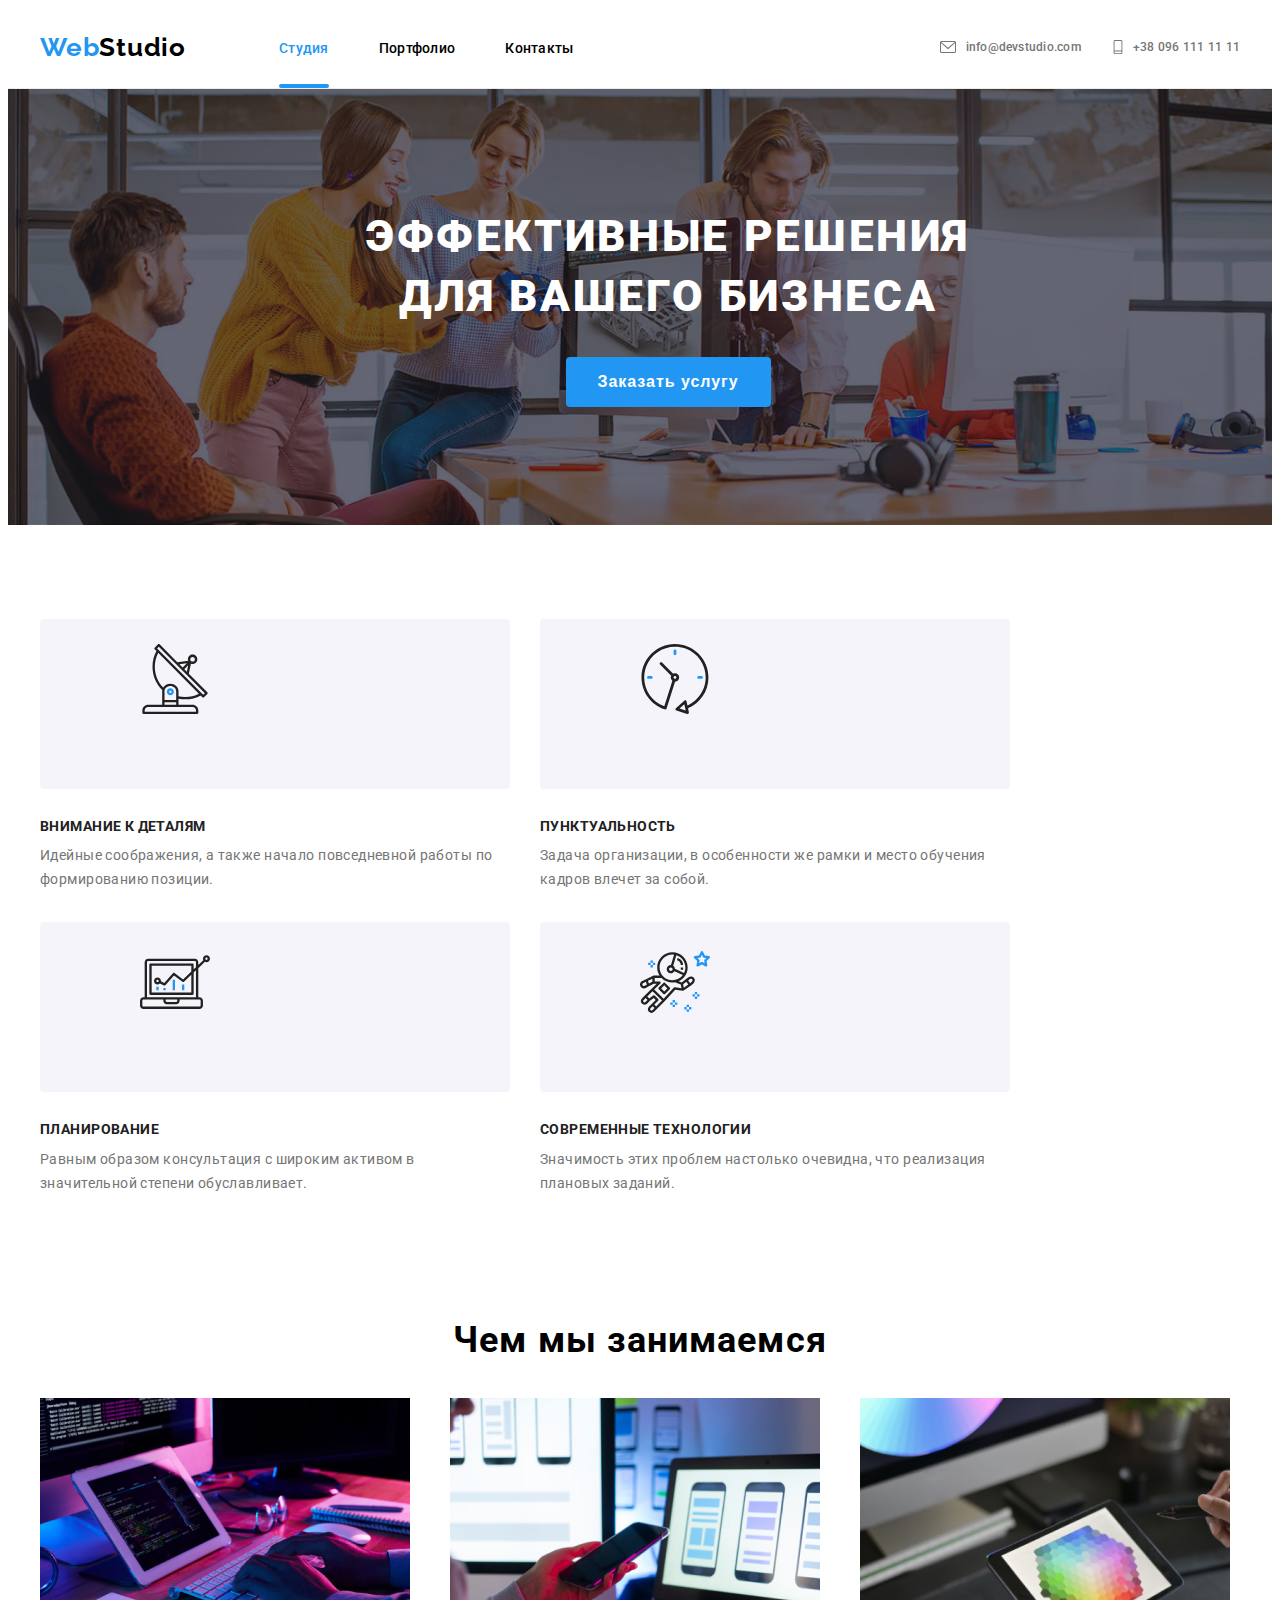
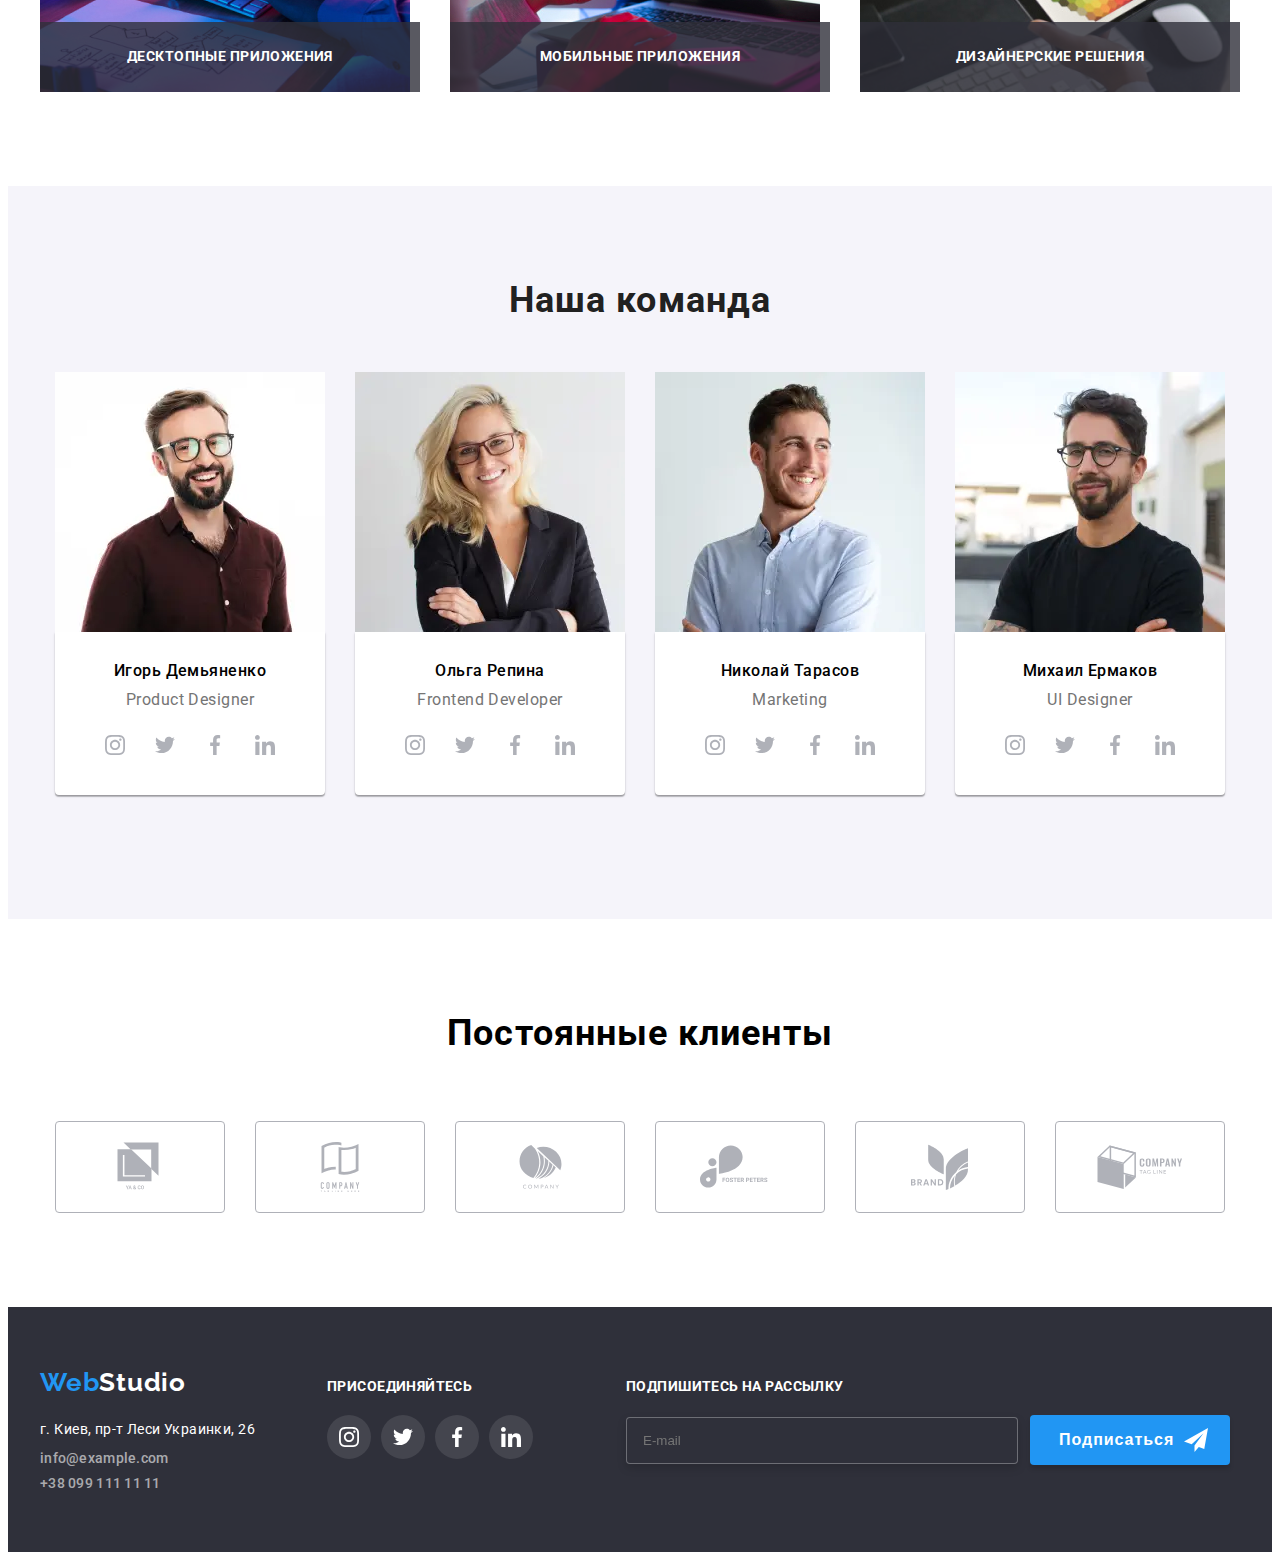
==== commit 2df280f0: "исправил ошибки" ====
--- a/index.html
+++ b/index.html
@@ -65,10 +65,10 @@
             </button>
             <ul class="mobile-menu__list list">
                 <li class="mobile-menu__item">
-                    <a href="" class="mobile-menu__link link">Студия</a>                    
+                    <a href="./index.html" class="mobile-menu__link active link">Студия</a>                    
                 </li>
                 <li class="mobile-menu__item">
-                    <a href="" class="mobile-menu__link link">Портфолио</a>
+                    <a href="./portfolio.html" class="mobile-menu__link link">Портфолио</a>
                 </li>
                 <li class="mobile-menu__item">
                     <a href="" class="mobile-menu__link link">Контакты</a>
@@ -230,8 +230,8 @@
                             <source media="(min-width:1200px)" srcset="./images/team/desktop/product-designer-desktop.jpeg 1x, ./images/team/desktop/product-designer-desktop.jpeg@2x.jpg 2x">
                             <source media="(min-width:768px)" srcset="./images/team/tablet/product-designer-tablet.webp 1x, ./images/team/tablet/product-designer-tablet@2x.webp 2x" type="image/webp">
                             <source media="(min-width:768px)" srcset="./images/team/tablet/product-designer-tablet.jpeg 1x, ./images/team/tablet/product-designer-tablet.jpeg@2x.jpg 2x">
-                            <source media="" srcset="./images/team/mobile/product-designer-mobile.webp 1x, ./images/team/mobile/product-designer-mobile@2x.webp 2x" type="image/webp">
-                            <source media="" srcset="./images/team/mobile/product-designer-mobile.jpeg 1x, ./images/team/mobile/product-designer-mobile.jpeg@2x.jpg 2x">
+                            <source  srcset="./images/team/mobile/product-designer-mobile.webp 1x, ./images/team/mobile/product-designer-mobile@2x.webp 2x" type="image/webp">
+                            <source  srcset="./images/team/mobile/product-designer-mobile.jpeg 1x, ./images/team/mobile/product-designer-mobile.jpeg@2x.jpg 2x">
                             <img class="team__img" src="./images/team/desktop/product-designer-desktop.jpg" alt="Product Designer">
                         </picture> 
                         <div class="team__list-content-wrapper">
@@ -281,10 +281,10 @@
                                 type="image/webp">
                             <source media="(min-width:768px)"
                                 srcset="./images/team/tablet/Frontend-developer-tablet.jpeg 1x, ./images/team/tablet/Frontend-developer-tablet.jpeg@2x.jpg 2x">
-                            <source media=""
+                            <source 
                                 srcset="./images/team/mobile/Frontend-developer-mobile.webp 1x, ./images/team/mobile/Frontend-developer-mobile@2x.webp 2x"
                                 type="image/webp">
-                            <source media=""
+                            <source 
                                 srcset="./images/team/mobile/Frontend-developer-mobile.jpeg 1x, ./images/team/mobile/Frontend-developer-mobile.jpeg@2x.jpg 2x">
                             <img class="team__img" src="./images/team/desktop/Frontend-developer-desktop.jpg" alt="Product Designer">
                         </picture>                        
@@ -326,20 +326,21 @@
                     <li class="team__item">
                         <picture>
                             <source media="(min-width:1200px)"
-                                srcset="./images/team/desktop/Marketing-desktop.webp 1x, ./images/team/desktop/Marketing-desktop@2x.webp 2x"
+                                srcset="./images/team/desktop/marketing-desktop.webp 1x, ./images/team/desktop/marketing-desktop@2x.webp 2x"
                                 type="image/webp">
                             <source media="(min-width:1200px)"
-                                srcset="./images/team/desktop/Marketing-desktop.jpeg 1x, ./images/team/desktop/Marketing-desktop.jpeg@2x.jpg 2x">
+                                srcset="./images/team/desktop/marketing-desktop.jpeg 1x, ./images/team/desktop/marketing-desktop.jpeg@2x.jpg 2x">
                             <source media="(min-width:768px)"
-                                srcset="./images/team/tablet/Marketing-tablet.webp 1x, ./images/team/tablet/Marketing-tablet@2x.webp 2x"
+                                srcset="./images/team/tablet/marketing-tablet.webp 1x, ./images/team/tablet/marketing-tablet@2x.webp 2x"
                                 type="image/webp">
                             <source media="(min-width:768px)"
-                                srcset="./images/team/tablet/Marketing-tablet.jpeg 1x, ./images/team/tablet/Marketing-tablet.jpeg@2x.jpg 2x">
-                            <source media=""
-                                srcset="./images/team/mobile/Marketing-mobile.webp 1x, .
-                            <source media=""
+                                srcset="./images/team/tablet/marketing-tablet.jpeg 1x, ./images/team/tablet/marketing-tablet.jpeg@2x.jpg 2x">
+                            <source 
+                                srcset="./images/team/mobile/marketing-mobile.webp 1x, ./images/team/mobile/marketing-mobile@2x.webp 2x"
+                                type="image/webp">
+                            <source 
                                 srcset="./images/team/mobile/product-designer-mobile.jpeg 1x, ./images/team/mobile/product-designer-mobile.jpeg@2x.jpg 2x">
-                            <img class="team__img" src="./images/team/desktop/Marketing-desktop.jpg" alt="Product Designer">
+                            <img class="team__img" src="./images/team/desktop/marketing-desktop.jpg" alt="Product Designer">
                         </picture>
                         <div class="team__list-content-wrapper">
                             <h3 class="team__title">Николай Тарасов</h3>
@@ -388,10 +389,10 @@
                                 type="image/webp">
                             <source media="(min-width:768px)"
                                 srcset="./images/team/tablet/ui-designer-tablet.jpeg 1x, ./images/team/tablet/ui-designer-tablet.jpeg@2x.jpg 2x">
-                            <source media=""
+                            <source 
                                 srcset="./images/team/mobile/ui-designer-mobile.webp 1x, ./images/team/mobile/ui-designer-mobile@2x.webp 2x"
                                 type="image/webp">
-                            <source media=""
+                            <source 
                                 srcset="./images/team/mobile/ui-designer-mobile.jpeg 1x, ./images/team/mobile/ui-designer-mobile.jpeg@2x.jpg 2x">
                             <img class="team__img" src="./images/team/desktop/ui-designer-desktop.jpg" alt="Product Designer">
                         </picture>
--- a/css/main.min.css
+++ b/css/main.min.css
@@ -1,2 +1,2 @@
-:root{--main-font: "Roboto", sans-serif;--secondary-font: "Raleway", sans-serif;--accent-color: #2196f3;--secondary-color: #757575;--color-balck: #000000;--color-white: #ffffff;--main-transition: fill 250ms cubic-bezier(0.4, 0, 0.2, 1)}.visually-hidden{position:absolute !important;clip:rect(1px 1px 1px 1px);clip:rect(1px, 1px, 1px, 1px);padding:0 !important;border:0 !important;height:1px !important;width:1px !important;overflow:hidden}.container{padding-right:15px;padding-left:15px;margin:0 auto}.header .container{display:flex;align-items:center;justify-content:space-between}.hero .container{padding:118px 60px;text-align:center}@media screen and (min-width: 480px){.container{width:480px}}@media screen and (min-width: 768px){.container{width:768px}}@media screen and (min-width: 1200px){.container{width:1200px}}h1,h2,h3,h4,h5,h6,p{margin:0px;padding:0px}ol,ul{margin:0px;padding:0px}img{display:block}.link{text-decoration:none}.list{list-style:none}body{font-family:var(--main-font);color:var(--main-color)}.title{font-weight:700;font-size:36px;line-height:1.16;text-align:center;letter-spacing:0.03em;color:var(--main-color);margin-bottom:36px}.logo{font-family:var(--secondary-font);font-weight:700;font-size:26px;line-height:1.19;letter-spacing:0.03em;color:var(--accent-color)}.logo_header{color:var(--color-balck)}.logo_footer{color:var(--color-white)}@media screen and (max-width: 1199px){.logo{font-weight:700;font-size:24px;line-height:1.16;text-align:center}}.social-links{padding-left:32px;padding-right:32px;margin-top:16px;display:flex;justify-content:center}.social-links__item{align-items:center}.social-links__item:not(:last-child){margin-right:10px}.social-links__link{transition:background-color 250ms cubic-bezier(0.4, 0, 0.2, 1);border-radius:50%;display:flex;justify-content:center;align-items:center;height:40px;width:40px}.social-links__link:focus,.social-links__link:hover{transition:background-color 250ms cubic-bezier(0.4, 0, 0.2, 1);background-color:var(--accent-color)}.social-links__icon{transition:fill 250ms cubic-bezier(0.4, 0, 0.2, 1);fill:#afb1b8;width:20px;height:20px}.social-links__link:focus .social-links__icon,.social-links__link:hover .social-links__icon{fill:var(--color-white)}@media screen and (min-width: 768px){.social-links-container{margin-left:165px}}@media screen and (min-width: 1200px){.social-links-container{margin-left:0}}.filter{display:flex;justify-content:center;margin-bottom:50px}.filter__item:not(:last-child){margin-right:8px}.filter__btm{font-weight:500;font-size:16px;line-height:1.62;text-align:center;letter-spacing:0.03em;cursor:pointer;color:var(--main-color);display:block;padding:6px 22px;background:#f5f4fa;border:none;border-radius:4px;transition:color 250ms cubic-bezier(0.4, 0, 0.2, 1),background 250ms cubic-bezier(0.4, 0, 0.2, 1),box-shadow 250ms cubic-bezier(0.4, 0, 0.2, 1)}.filter__btm:hover,.filter__btm:focus{box-shadow:0px 3px 1px rgba(0,0,0,0.1),0px 1px 2px rgba(0,0,0,0.08),0px 2px 2px rgba(0,0,0,0.12);background-color:var(--accent-color);color:var(--color-white)}.adress{font-style:normal;margin-top:20px;margin-bottom:60px}.adress__name{font-size:14px;line-height:1.71;letter-spacing:0.03em;color:var(--color-white);margin-bottom:9px}.adress__mail-link{font-weight:500;font-size:14px;line-height:1.14;letter-spacing:0.02em;color:rgba(255,255,255,0.6);transition:color 250ms cubic-bezier(0.4, 0, 0.2, 1);display:block;margin-bottom:9px}.adress__phone-link{display:block;font-weight:500;font-size:14px;line-height:1.14;letter-spacing:0.02em;color:rgba(255,255,255,0.6)}@media screen and (min-width: 768px){.adress{margin-bottom:0}}.subscription{margin-top:60px}.subscription__form{display:flex;flex-direction:column;align-items:center}.subscription__wraper{position:relative}.subscription__title{font-weight:700;text-transform:uppercase;font-size:14px;line-height:1.14;letter-spacing:0.03em;color:var(--color-white);margin-bottom:20px}.subscription__input{border:1px solid rgba(255,255,255,0.3);filter:drop-shadow(0px 4px 4px rgba(0,0,0,0.15));border-radius:4px;background:#2f303a;outline:none;width:358px;padding:15px 16px;color:var(--color-white)}.subscription__btn{margin-top:20px;background:#2196f3;box-shadow:0px 4px 4px rgba(0,0,0,0.15);border-radius:4px;display:flex;align-items:center;font-weight:700;font-size:16px;line-height:1.87;letter-spacing:0.06em;color:#ffffff;padding:10px 0 10px 29px;border:none;min-width:200px;transition:background 250ms cubic-bezier(0.4, 0, 0.2, 1)}.subscription__btn:hover{background:#188ce8;cursor:pointer}.subscription__icon{margin-left:10px}.subscription::placeholder{font-size:16px;line-height:1.25;align-items:center;letter-spacing:0.03em;color:rgba(255,255,255,0.6)}@media screen and (min-width: 768px){.adress-and-social-container{display:flex;align-items:baseline}}@media screen and (min-width: 1200px){.subscription{margin-top:0;margin-left:93px}.subscription__form{flex-direction:row}.subscription__btn{margin-top:0;margin-left:12px}}.backdrop{position:fixed;min-width:480px;top:0;left:0;width:100vw;height:100vh;background-color:rgba(0,0,0,0.2);transition:all 250ms cubic-bezier(0.4, 0, 0.2, 1)}.modal{position:relative;left:50%;top:50%;transform:translate(-50%, -50%);max-width:450px;background:#ffffff;padding:40px}.modal__form-title{font-weight:700;font-size:20px;line-height:1.15;text-align:center;letter-spacing:0.03em;color:var(--main-color);margin-bottom:12px}.modal__close-btn{display:flex;align-items:center;position:absolute;top:8px;right:8px;width:30px;height:30px;cursor:pointer;background:#ffffff;border-radius:50%;border:1px solid rgba(0,0,0,0.1)}.modal__close-btn-icon{display:block;transition:fill 250ms cubic-bezier(0.4, 0, 0.2, 1)}.modal__form{display:flex;flex-direction:column}.modal__form-field{font-size:12px;line-height:1.16;letter-spacing:0.01em;color:var(--secondary-color)}.modal__form-input-wrapper{position:relative;display:block;margin-top:4px;margin-bottom:10px}.modal__form-input{width:100%;height:40px;border:1px solid rgba(33,33,33,0.2);border-radius:4px;padding-left:42px;outline:none;transition:border-color 250ms cubic-bezier(0.4, 0, 0.2, 1)}.modal__form-btn{background:#2196f3;box-shadow:0px 4px 4px rgba(0,0,0,0.15);border-radius:4px;border:none;margin:0 auto;padding:10px 55px;margin-top:30px;font-weight:700;font-size:16px;line-height:1.87;letter-spacing:0.06em;color:#ffffff;transition:background 250ms cubic-bezier(0.4, 0, 0.2, 1)}.modal__form-btn:hover,.modal__form-btn:focus{background:#188ce8;box-shadow:0px 4px 4px rgba(0,0,0,0.15);border-radius:4px;cursor:pointer}.modal__form-icon{position:absolute;display:block;top:50%;left:12px;transform:translateY(-50%);transition:fill 250ms cubic-bezier(0.4, 0, 0.2, 1)}.modal__form-input:focus{border-color:var(--accent-color);cursor:pointer}.modal__form-input:focus+.modal__form-icon{fill:var(--accent-color)}.modal__form-message{width:100%;height:120px;outline:none;border:1px solid rgba(33,33,33,0.2);border-radius:4px;resize:none;padding:12px 16px;margin-top:4px;transition:border-color 250ms cubic-bezier(0.4, 0, 0.2, 1)}.modal__form-link{color:var(--accent-color)}.modal__form-message::placeholder{font-size:12px;line-height:1.16;letter-spacing:0.01em;color:rgba(117,117,117,0.5)}.modal__form-message:focus{border-color:var(--accent-color)}.modal__form-check-desc{display:flex;align-items:flex-end;font-size:12px;margin-top:20px}.modal__form-check-desc:before{content:"";display:block;width:16px;height:16px;border:1px solid #212121;border-radius:4px;cursor:pointer;margin-right:7px}.modal__form-term:focus+.modal__form-check-desc::before{box-shadow:0 0 0 0.5px black}.modal__form-term:checked+.modal__form-check-desc::before{background-image:url("../images/svg/icon check.svg");background-position:center;outline:none;background-color:var(--accent-color);border-color:var(--accent-color)}.modal__close-btn:hover .modal__close-btn-icon,.modal__close-btn:focus .modal__close-btn-icon{fill:var(--accent-color)}.is-hidden{opacity:0;visibility:hidden;pointer-events:none}.mobile-menu{display:flex;flex-direction:column;justify-content:space-between;position:fixed;top:0;left:50%;margin:0 auto;width:100vw;max-width:480px;height:100vh;padding:40px 48px;transform:translateY(-110%) translateX(-50%);transition:transform 250ms cubic-bezier(0.4, 0, 0.2, 1);background:#ffffff;box-shadow:0px 4px 8px rgba(0,0,0,0.04),0px 2px 4px rgba(0,0,0,0.08),0px 1px 3px rgba(0,0,0,0.16)}.mobile-menu__close-btn{border:none;background-color:transparent;padding:0;position:absolute;top:10px;right:15px}.mobile-menu__close-btn-icon{transition:fill 250ms cubic-bezier(0.4, 0, 0.2, 1)}.mobile-menu__close-btn:focus .mobile-menu__close-btn-icon{fill:#2196f3}.mobile-menu__link{font-weight:500;font-size:40px;line-height:1.17;letter-spacing:0.02em;color:#212121;transition:color 250ms cubic-bezier(0.4, 0, 0.2, 1)}.mobile-menu__link:focus{color:#2196f3}.mobile-menu__item:not(:last-child){margin-bottom:32px}.mobile-menu-contacts__phone{display:inline-block;margin-bottom:32px;font-weight:500;font-size:34px;line-height:1.17;letter-spacing:0.02em;color:#2196f3}.mobile-menu-contacts__mail{font-weight:500;font-size:24px;line-height:1.16;letter-spacing:0.02em;color:#757575}.mobile-menu-social{margin-top:64px}.mobile-menu-social__list{flex-wrap:wrap;display:flex}.mobile-menu-social__item:not(:last-child){margin-right:10px;border-right:1px solid rgba(33,33,33,0.2);padding-right:10px}.mobile-menu-social__link{font-weight:500;font-size:18px;line-height:1.22;letter-spacing:0.02em;color:#2196f3}.mobile-menu-social__link:not(:last-child){border:1px solid rgba(33,33,33,0.2);transform:rotate(90deg)}.is-open{transform:translateY(0) translateX(-50%)}.menu{display:none}.contacts{display:none}.mobile-menu-btn{border:none;background-color:transparent}.header{min-width:480px;border-bottom:1px solid #ececec;padding-top:16px;padding-bottom:16px}@media screen and (min-width: 768px){.mobile-menu-btn{display:none}.mobile-menu{display:none}.header{display:flex;align-items:center;padding-top:21px;padding-bottom:21px}.navigation{display:flex;align-items:center}.menu{display:block;display:flex;align-items:center;margin-left:93px}.menu__link{font-weight:500;font-size:14px;line-height:1.14;letter-spacing:0.02em;color:var(--main-color);transition:color 250ms cubic-bezier(0.4, 0, 0.2, 1);position:relative;padding-top:32px;padding-bottom:32px}.menu__link:focus,.menu__link:hover{color:var(--accent-color)}.menu__item:not(:last-child){margin-right:50px}.contacts{display:block;margin-left:auto}.contacts__mail-link,.contacts__phone-link{display:flex;align-items:center;font-weight:500;font-size:12px;line-height:1.16;letter-spacing:0.02em;color:#757575;transition:color 250ms cubic-bezier(0.4, 0, 0.2, 1)}.contacts__mail-link:hover,.contacts__mail-link:focus,.contacts__phone-link:hover,.contacts__phone-link:focus{color:#2196f3}.contacts__mail-link{margin-bottom:10px}.contacts__icon-envelope{margin-right:8px;fill:#757575;transition:fill 250ms cubic-bezier(0.4, 0, 0.2, 1)}.contacts__mail-link:hover .contacts__icon-envelope,.contacts__mail-link:focus .contacts__icon-envelope{fill:#2196f3}.contacts__icon-Vector{margin-right:8px;fill:#757575;transition:fill 250ms cubic-bezier(0.4, 0, 0.2, 1)}.contacts__phone-link:hover .contacts__icon-Vector,.contacts__phone-link:focus .contacts__icon-Vector{fill:#2196f3}.current{color:var(--accent-color)}.current::after{content:"";display:block;position:absolute;width:100%;background-color:var(--accent-color);height:4px;border-radius:2px;bottom:0;left:0}}@media screen and (min-width: 1200px){.header{display:flex;align-items:center;padding-top:24px;padding-bottom:25px;border-bottom:1px solid #ececec}.contacts{display:flex}.contacts__mail-link{margin:0;margin-right:30px}}.hero{min-width:480px;margin:0 auto;background:#2f303a;background-image:linear-gradient(rgba(47,48,58,0.4), rgba(47,48,58,0.4)),url(../images/hero/hero-mobile.jpg);background-size:cover;background-repeat:no-repeat;background-position:center}.hero__title{font-weight:900;font-size:26px;line-height:1.62;text-align:center;letter-spacing:0.06em;text-transform:uppercase;color:#ffffff;margin-bottom:30px}.hero__btn{font-weight:700;font-size:16px;line-height:1.87;letter-spacing:0.06em;background-color:var(--accent-color);color:var(--color-white);cursor:pointer;padding:10px 32px;border-radius:4px;border:none}.hero__btn:hover{background-color:#188ce8}@media screen and (min-width: 768px){.hero{background-image:linear-gradient(rgba(47,48,58,0.4), rgba(47,48,58,0.4)),url(../images/hero/hero-tablet.jpg)}.hero__title{margin:0 auto;width:360px;margin-bottom:30px}}@media screen and (min-width: 1200px){.hero{background-image:linear-gradient(rgba(47,48,58,0.4), rgba(47,48,58,0.4)),url(../images/hero/hero-desktop.jpg)}.hero__title{width:696px;font-size:44px;line-height:1.36;letter-spacing:0.06em}}.features{min-width:480px;padding-top:60px;padding-bottom:60px}.features__item:not(:last-child){margin-bottom:30px}.features__title{margin-bottom:10px;font-weight:700;font-size:14px;line-height:1.14;text-align:center;letter-spacing:0.03em;text-transform:uppercase;color:#212121}.features__description{font-size:14px;line-height:1.71;letter-spacing:0.03em;color:#757575}.features__svg-container{margin-bottom:30px;max-width:450px;background:#f5f4fa;border-radius:4px;padding:25px 190px}@media screen and (min-width: 768px){.features__list{display:flex;flex-wrap:wrap;margin-left:-30px}.features__title{text-align:start}.features__item{flex-basis:calc(100% / 2 - 30px);margin-left:30px}.features__svg-container{background:#f5f4fa;border-radius:4px;padding:25px 142px}}@media screen and (min-width: 1200px){.features{padding-bottom:47px;padding-top:94px}.features__item{margin-left:30px;flex-basis:calc(100% / 4 - 30px)}.features__svg-container{width:270px;height:120px;padding:25px 100px;background:#f5f4fa;border-radius:4px}}@media screen and (max-width: 1199px){.abilities{display:none}}.abilities{padding-top:47px;padding-bottom:94px}.abilities__list{display:flex;margin-left:-30px;margin-top:-30px}.abilities__item{flex-basis:calc(100% / 3 - -30px);margin-left:30px;margin-top:30px;position:relative}.abilities__item-label{display:flex;justify-content:center;align-items:center;position:absolute;bottom:0;left:0;width:100%;height:70px;background:rgba(47,48,58,0.8)}.abilities__item-label-text{font-weight:700;font-size:14px;line-height:1.14;text-align:center;letter-spacing:0.03em;text-transform:uppercase;color:var(--color-white)}.team{min-width:480px;background-color:#f5f4fa;padding:60px 0 60px 0}.team-title{font-weight:700;font-size:28px;line-height:1.17;text-align:center;letter-spacing:0.03em;color:#212121;margin-bottom:30px}.team__title{font-weight:500;font-size:16px;line-height:1.18;text-align:center;letter-spacing:0.03em;margin-bottom:10px}.team__position{font-size:16px;line-height:1.18;text-align:center;letter-spacing:0.03em;color:var(--secondary-color)}.team__list-content-wrapper{padding-top:30px;padding-bottom:30px;background-color:var(--color-white);box-shadow:0px 1px 3px rgba(0,0,0,0.12),0px 1px 1px rgba(0,0,0,0.14),0px 2px 1px rgba(0,0,0,0.2);border-radius:0px 0px 4px 4px}.team__list{flex-wrap:wrap;display:flex}.team__item{margin:0 auto}.team__item:not(:last-child){margin-bottom:30px}.team__img{max-width:450px}@media screen and (min-width: 768px){.team__img{max-width:354px}}@media screen and (min-width: 1200px){.team{padding:94px 0 94px 0}.team__img{max-width:270px}.team-title{margin-bottom:50px;font-weight:700;font-size:36px;line-height:1.16;text-align:center;letter-spacing:0.03em;color:#212121}}.customers{min-width:480px;padding-top:60px;padding-bottom:60px}.customers__title{margin-bottom:30px;font-weight:700;font-size:28px;line-height:1.17;text-align:center;letter-spacing:0.03em;color:#212121}.customers__list{display:flex;margin-top:30px;min-width:480px;flex-wrap:wrap;margin-top:-30px;margin-left:-30px}.customers__link{display:flex;justify-content:center;align-items:center;height:90px;border:1px solid #afb1b8;border-radius:4px;transition:border-color 250ms cubic-bezier(0.4, 0, 0.2, 1)}.customers__item{margin-top:30px;margin-left:30px;flex-basis:calc(100% / 2 - 30px)}.customers__link:focus,.customers__link:hover{border-color:var(--accent-color)}.customers__icon{fill:#afb1b8;transition:fill 250ms cubic-bezier(0.4, 0, 0.2, 1)}.customers__link:focus .customers__icon,.customers__link:hover .customers__icon{fill:var(--accent-color)}@media screen and (min-width: 768px){.customers__item{flex-basis:calc(100% / 3 - 30px)}}@media screen and (min-width: 1200px){.customers{padding-top:94px;padding-bottom:94px}.customers__item{border-top:0;margin-left:0;flex-basis:calc(100% / 6 - 30px)}.customers__item:not(:last-child){margin-right:30px}.customers__title{font-weight:700;font-size:36px;line-height:1.16;text-align:center;letter-spacing:0.03em;color:var(--main-color);margin-bottom:36px}.customers__list{margin-top:0;margin-left:0;display:flex;justify-content:center}}.footer{min-width:480px;background-color:#2f303a;padding-top:60px;padding-bottom:60px}.footer-container{display:flex;flex-direction:column;align-items:center;text-align:center}.footer-social-list-icon{fill:var(--color-white)}.footer-social-link:focus,.footer-social-link:hover{background:var(--accent-color)}.footer-social-link{display:flex;justify-content:center;align-items:center;height:44px;width:44px;border-radius:50%;background:rgba(255,255,255,0.1);transition:background-color 250ms cubic-bezier(0.4, 0, 0.2, 1)}.footer-social-links{display:flex;margin-top:20px}.footer-social-link-item:not(:last-child){margin-right:10px}.social-title{margin-bottom:20px;font-family:Roboto;font-weight:700;font-size:14px;line-height:1.14;letter-spacing:0.03em;text-transform:uppercase;color:var(--color-white)}@media screen and (min-width: 1200px){.social-links-container{margin-left:72px}.footer-container{display:flex;flex-direction:row;align-items:baseline;text-align:start}.social-title{margin-bottom:0}}.portfolio-section{padding-top:94px;padding-bottom:94px}.projects{flex-wrap:wrap;display:flex;margin-left:-30px;margin-top:-30px}.projects__item{position:relative;transition:box-shadow 250ms cubic-bezier(0.4, 0, 0.2, 1);margin-left:30px;margin-top:30px}.projects__item:focus,.projects__item:hover{box-shadow:0px 1px 1px rgba(0,0,0,0.12),0px 4px 4px rgba(0,0,0,0.06),1px 4px 6px rgba(0,0,0,0.16)}.projects__title{font-weight:700;font-size:18px;line-height:2;letter-spacing:0.06em;margin-bottom:4px;color:var(--main-color)}.projects__name{font-size:16px;line-height:1.87;letter-spacing:0.03em;color:var(--secondary-color)}.projects__list-wraper{overflow:hidden;position:relative}.projects__overlay{font-size:18px;line-height:1.56;letter-spacing:0.03em;color:var(--color-white);top:0;left:0;position:absolute;width:100%;transform:translateY(100%);height:100%;padding:63px 24px;background:rgba(33,150,243,0.9);transition:transform 250ms cubic-bezier(0.4, 0, 0.2, 1)}.projects__list-content-wrapper{padding:20px 24px;border:1px solid #eeeeee}.projects__link:focus .projects__overlay,.projects__link:hover .projects__overlay{transform:translateY(0%)}
+:root{--main-font: "Roboto", sans-serif;--secondary-font: "Raleway", sans-serif;--accent-color: #2196f3;--secondary-color: #757575;--color-balck: #000000;--color-white: #ffffff;--main-transition: fill 250ms cubic-bezier(0.4, 0, 0.2, 1)}.visually-hidden{position:absolute !important;clip:rect(1px 1px 1px 1px);clip:rect(1px, 1px, 1px, 1px);padding:0 !important;border:0 !important;height:1px !important;width:1px !important;overflow:hidden}.container{padding-right:15px;padding-left:15px;margin:0 auto}.header .container{display:flex;align-items:center;justify-content:space-between}.hero .container{padding:118px 60px;text-align:center}@media screen and (min-width: 480px){.container{width:480px}}@media screen and (min-width: 768px){.container{width:768px}}@media screen and (min-width: 1200px){.container{width:1200px}}h1,h2,h3,h4,h5,h6,p{margin:0px;padding:0px}ol,ul{margin:0px;padding:0px}img{display:block}.link{text-decoration:none}.list{list-style:none}body{font-family:var(--main-font);color:var(--main-color)}.title{font-weight:700;font-size:36px;line-height:1.16;text-align:center;letter-spacing:0.03em;color:var(--main-color);margin-bottom:36px}.logo{font-family:var(--secondary-font);font-weight:700;font-size:26px;line-height:1.19;letter-spacing:0.03em;color:var(--accent-color)}.logo_header{color:var(--color-balck)}.logo_footer{color:var(--color-white)}@media screen and (max-width: 1199px){.logo{font-weight:700;font-size:24px;line-height:1.16;text-align:center}}.social-links{padding-left:32px;padding-right:32px;margin-top:16px;display:flex;justify-content:center}.social-links__item{align-items:center}.social-links__item:not(:last-child){margin-right:10px}.social-links__link{transition:background-color 250ms cubic-bezier(0.4, 0, 0.2, 1);border-radius:50%;display:flex;justify-content:center;align-items:center;height:40px;width:40px}.social-links__link:focus,.social-links__link:hover{transition:background-color 250ms cubic-bezier(0.4, 0, 0.2, 1);background-color:var(--accent-color)}.social-links__icon{transition:fill 250ms cubic-bezier(0.4, 0, 0.2, 1);fill:#afb1b8;width:20px;height:20px}.social-links__link:focus .social-links__icon,.social-links__link:hover .social-links__icon{fill:var(--color-white)}@media screen and (min-width: 768px){.social-links-container{margin-left:165px}}@media screen and (min-width: 1200px){.social-links-container{margin-left:0}}.filter{display:flex;justify-content:center;margin-bottom:50px}.filter__item:not(:last-child){margin-right:8px}.filter__btm{font-weight:500;font-size:16px;line-height:1.62;text-align:center;letter-spacing:0.03em;cursor:pointer;color:var(--main-color);display:block;padding:6px 22px;background:#f5f4fa;border:none;border-radius:4px;transition:color 250ms cubic-bezier(0.4, 0, 0.2, 1),background 250ms cubic-bezier(0.4, 0, 0.2, 1),box-shadow 250ms cubic-bezier(0.4, 0, 0.2, 1)}.filter__btm:hover,.filter__btm:focus{box-shadow:0px 3px 1px rgba(0,0,0,0.1),0px 1px 2px rgba(0,0,0,0.08),0px 2px 2px rgba(0,0,0,0.12);background-color:var(--accent-color);color:var(--color-white)}@media screen and (max-width: 767px){.filter{flex-wrap:wrap;justify-content:start;margin-bottom:40px;margin-top:-15px;margin-left:-8px}.filter__item{margin-top:15px;margin-left:8px}}@media screen and (max-width: 1199px){.filter{margin-bottom:30px}}.adress{font-style:normal;margin-top:20px;margin-bottom:60px}.adress__name{font-size:14px;line-height:1.71;letter-spacing:0.03em;color:var(--color-white);margin-bottom:9px}.adress__mail-link{font-weight:500;font-size:14px;line-height:1.14;letter-spacing:0.02em;color:rgba(255,255,255,0.6);transition:color 250ms cubic-bezier(0.4, 0, 0.2, 1);display:block;margin-bottom:9px}.adress__phone-link{display:block;font-weight:500;font-size:14px;line-height:1.14;letter-spacing:0.02em;color:rgba(255,255,255,0.6)}@media screen and (min-width: 768px){.adress{margin-bottom:0}}.subscription{margin-top:60px}.subscription__form{display:flex;flex-direction:column;align-items:center}.subscription__wraper{position:relative}.subscription__title{font-weight:700;text-transform:uppercase;font-size:14px;line-height:1.14;letter-spacing:0.03em;color:var(--color-white);margin-bottom:20px}.subscription__input{border:1px solid rgba(255,255,255,0.3);filter:drop-shadow(0px 4px 4px rgba(0,0,0,0.15));border-radius:4px;background:#2f303a;outline:none;width:358px;padding:15px 16px;color:var(--color-white)}.subscription__btn{margin-top:20px;background:#2196f3;box-shadow:0px 4px 4px rgba(0,0,0,0.15);border-radius:4px;display:flex;align-items:center;font-weight:700;font-size:16px;line-height:1.87;letter-spacing:0.06em;color:#ffffff;padding:10px 0 10px 29px;border:none;min-width:200px;transition:background 250ms cubic-bezier(0.4, 0, 0.2, 1)}.subscription__btn:hover{background:#188ce8;cursor:pointer}.subscription__icon{margin-left:10px}.subscription::placeholder{font-size:16px;line-height:1.25;align-items:center;letter-spacing:0.03em;color:rgba(255,255,255,0.6)}@media screen and (min-width: 768px){.adress-and-social-container{display:flex;align-items:baseline}}@media screen and (min-width: 1200px){.subscription{margin-top:0;margin-left:93px}.subscription__form{flex-direction:row}.subscription__btn{margin-top:0;margin-left:12px}}.backdrop{position:fixed;min-width:480px;top:0;left:0;width:100vw;height:100vh;background-color:rgba(0,0,0,0.2);transition:all 250ms cubic-bezier(0.4, 0, 0.2, 1)}.modal{position:relative;left:50%;top:50%;transform:translate(-50%, -50%);max-width:450px;background:#ffffff;padding:40px}.modal__form-title{font-weight:700;font-size:20px;line-height:1.15;text-align:center;letter-spacing:0.03em;color:var(--main-color);margin-bottom:12px}.modal__close-btn{display:flex;align-items:center;position:absolute;top:8px;right:8px;width:30px;height:30px;cursor:pointer;background:#ffffff;border-radius:50%;border:1px solid rgba(0,0,0,0.1)}.modal__close-btn-icon{display:block;transition:fill 250ms cubic-bezier(0.4, 0, 0.2, 1)}.modal__form{display:flex;flex-direction:column}.modal__form-field{font-size:12px;line-height:1.16;letter-spacing:0.01em;color:var(--secondary-color)}.modal__form-input-wrapper{position:relative;display:block;margin-top:4px;margin-bottom:10px}.modal__form-input{width:100%;height:40px;border:1px solid rgba(33,33,33,0.2);border-radius:4px;padding-left:42px;outline:none;transition:border-color 250ms cubic-bezier(0.4, 0, 0.2, 1)}.modal__form-btn{background:#2196f3;box-shadow:0px 4px 4px rgba(0,0,0,0.15);border-radius:4px;border:none;margin:0 auto;padding:10px 55px;margin-top:30px;font-weight:700;font-size:16px;line-height:1.87;letter-spacing:0.06em;color:#ffffff;transition:background 250ms cubic-bezier(0.4, 0, 0.2, 1)}.modal__form-btn:hover,.modal__form-btn:focus{background:#188ce8;box-shadow:0px 4px 4px rgba(0,0,0,0.15);border-radius:4px;cursor:pointer}.modal__form-icon{position:absolute;display:block;top:50%;left:12px;transform:translateY(-50%);transition:fill 250ms cubic-bezier(0.4, 0, 0.2, 1)}.modal__form-input:focus{border-color:var(--accent-color);cursor:pointer}.modal__form-input:focus+.modal__form-icon{fill:var(--accent-color)}.modal__form-message{width:100%;height:120px;outline:none;border:1px solid rgba(33,33,33,0.2);border-radius:4px;resize:none;padding:12px 16px;margin-top:4px;transition:border-color 250ms cubic-bezier(0.4, 0, 0.2, 1)}.modal__form-link{color:var(--accent-color)}.modal__form-message::placeholder{font-size:12px;line-height:1.16;letter-spacing:0.01em;color:rgba(117,117,117,0.5)}.modal__form-message:focus{border-color:var(--accent-color)}.modal__form-check-desc{display:flex;align-items:flex-end;font-size:12px;margin-top:20px}.modal__form-check-desc:before{content:"";display:block;width:16px;height:16px;border:1px solid #212121;border-radius:4px;cursor:pointer;margin-right:7px}.modal__form-term:focus+.modal__form-check-desc::before{box-shadow:0 0 0 0.5px black}.modal__form-term:checked+.modal__form-check-desc::before{background-image:url("../images/svg/icon check.svg");background-position:center;outline:none;background-color:var(--accent-color);border-color:var(--accent-color)}.modal__close-btn:hover .modal__close-btn-icon,.modal__close-btn:focus .modal__close-btn-icon{fill:var(--accent-color)}.is-hidden{opacity:0;visibility:hidden;pointer-events:none}.mobile-menu{display:flex;flex-direction:column;justify-content:space-between;position:fixed;top:0;left:50%;margin:0 auto;width:100vw;z-index:10;max-width:480px;height:100vh;padding:40px 48px;transform:translateY(-110%) translateX(-50%);transition:transform 250ms cubic-bezier(0.4, 0, 0.2, 1);background:#ffffff;box-shadow:0px 4px 8px rgba(0,0,0,0.04),0px 2px 4px rgba(0,0,0,0.08),0px 1px 3px rgba(0,0,0,0.16)}.mobile-menu__close-btn{border:none;background-color:transparent;padding:0;position:absolute;top:10px;right:15px}.mobile-menu__close-btn-icon{transition:fill 250ms cubic-bezier(0.4, 0, 0.2, 1)}.mobile-menu__close-btn:focus .mobile-menu__close-btn-icon{fill:#2196f3}.mobile-menu__link{font-weight:500;font-size:40px;line-height:1.17;letter-spacing:0.02em;color:#212121;transition:color 250ms cubic-bezier(0.4, 0, 0.2, 1)}.mobile-menu__link:focus{color:#2196f3}.mobile-menu__item:not(:last-child){margin-bottom:32px}.active{color:#2196f3}.mobile-menu-contacts__phone{display:inline-block;margin-bottom:32px;font-weight:500;font-size:34px;line-height:1.17;letter-spacing:0.02em;color:#2196f3}.mobile-menu-contacts__mail{font-weight:500;font-size:24px;line-height:1.16;letter-spacing:0.02em;color:#757575}.mobile-menu-social{margin-top:64px}.mobile-menu-social__list{flex-wrap:wrap;display:flex}.mobile-menu-social__item:not(:last-child){margin-right:10px;border-right:1px solid rgba(33,33,33,0.2);padding-right:10px}.mobile-menu-social__link{font-weight:500;font-size:18px;line-height:1.22;letter-spacing:0.02em;color:#2196f3}.mobile-menu-social__link:not(:last-child){border:1px solid rgba(33,33,33,0.2);transform:rotate(90deg)}.is-open{transform:translateY(0) translateX(-50%)}.menu{display:none}.contacts{display:none}.mobile-menu-btn{border:none;background-color:transparent}.header{min-width:480px;border-bottom:1px solid #ececec;padding-top:16px;padding-bottom:16px}@media screen and (min-width: 768px){.mobile-menu-btn{display:none}.mobile-menu{display:none}.header{display:flex;align-items:center;padding-top:21px;padding-bottom:21px}.navigation{display:flex;align-items:center}.menu{display:block;display:flex;align-items:center;margin-left:93px}.menu__link{font-weight:500;font-size:14px;line-height:1.14;letter-spacing:0.02em;color:var(--main-color);transition:color 250ms cubic-bezier(0.4, 0, 0.2, 1);position:relative;padding-top:32px;padding-bottom:32px}.menu__link:focus,.menu__link:hover{color:var(--accent-color)}.menu__item:not(:last-child){margin-right:50px}.contacts{display:block;margin-left:auto}.contacts__mail-link,.contacts__phone-link{display:flex;align-items:center;font-weight:500;font-size:12px;line-height:1.16;letter-spacing:0.02em;color:#757575;transition:color 250ms cubic-bezier(0.4, 0, 0.2, 1)}.contacts__mail-link:hover,.contacts__mail-link:focus,.contacts__phone-link:hover,.contacts__phone-link:focus{color:#2196f3}.contacts__mail-link{margin-bottom:10px}.contacts__icon-envelope{margin-right:8px;fill:#757575;transition:fill 250ms cubic-bezier(0.4, 0, 0.2, 1)}.contacts__mail-link:hover .contacts__icon-envelope,.contacts__mail-link:focus .contacts__icon-envelope{fill:#2196f3}.contacts__icon-Vector{margin-right:8px;fill:#757575;transition:fill 250ms cubic-bezier(0.4, 0, 0.2, 1)}.contacts__phone-link:hover .contacts__icon-Vector,.contacts__phone-link:focus .contacts__icon-Vector{fill:#2196f3}.current{color:var(--accent-color)}.current::after{content:"";display:block;position:absolute;width:100%;background-color:var(--accent-color);height:4px;border-radius:2px;bottom:-3px;left:0}}@media screen and (min-width: 1200px){.header{display:flex;align-items:center;padding-top:24px;padding-bottom:25px;border-bottom:1px solid #ececec}.current::after{bottom:0px}.contacts{display:flex}.contacts__mail-link{margin:0;margin-right:30px}}.hero{min-width:480px;margin:0 auto;background:#2f303a;background-image:linear-gradient(rgba(47,48,58,0.4), rgba(47,48,58,0.4)),url(../images/hero/hero-mobile.jpg);background-size:cover;background-repeat:no-repeat;background-position:center}.hero__title{font-weight:900;font-size:26px;line-height:1.62;text-align:center;letter-spacing:0.06em;text-transform:uppercase;color:#ffffff;margin-bottom:30px}.hero__btn{font-weight:700;font-size:16px;line-height:1.87;letter-spacing:0.06em;background-color:var(--accent-color);color:var(--color-white);cursor:pointer;padding:10px 32px;border-radius:4px;border:none}.hero__btn:hover{background-color:#188ce8}@media screen and (min-width: 768px){.hero{background-image:linear-gradient(rgba(47,48,58,0.4), rgba(47,48,58,0.4)),url(../images/hero/hero-tablet.jpg)}.hero__title{margin:0 auto;width:360px;margin-bottom:30px}}@media screen and (min-width: 1200px){.hero{background-image:linear-gradient(rgba(47,48,58,0.4), rgba(47,48,58,0.4)),url(../images/hero/hero-desktop.jpg)}.hero__title{width:696px;font-size:44px;line-height:1.36;letter-spacing:0.06em}}.features{min-width:480px;padding-top:60px;padding-bottom:60px}.features__item:not(:last-child){margin-bottom:30px}.features__title{margin-bottom:10px;font-weight:700;font-size:14px;line-height:1.14;text-align:center;letter-spacing:0.03em;text-transform:uppercase;color:#212121}.features__description{font-size:14px;line-height:1.71;letter-spacing:0.03em;color:#757575}.features__svg-container{margin-bottom:30px;max-width:450px;background:#f5f4fa;border-radius:4px;padding:25px 190px}@media screen and (min-width: 768px){.features__list{display:flex;flex-wrap:wrap;margin-left:-30px}.features__title{text-align:start}.features__item{flex-basis:calc(100% / 2 - 30px);margin-left:30px}.features__svg-container{background:#f5f4fa;border-radius:4px;padding:25px 142px}}@media screen and (min-width: 1200px){.features{padding-bottom:47px;padding-top:94px}.features__item{margin-left:30px;flex-basis:calc(100% / 4 - 30px)}.features__svg-container{width:270px;height:120px;padding:25px 100px;background:#f5f4fa;border-radius:4px}}@media screen and (max-width: 1199px){.abilities{display:none}}.abilities{padding-top:47px;padding-bottom:94px}.abilities__list{display:flex;margin-left:-30px;margin-top:-30px}.abilities__item{flex-basis:calc(100% / 3 - -30px);margin-left:30px;margin-top:30px;position:relative}.abilities__item-label{display:flex;justify-content:center;align-items:center;position:absolute;bottom:0;left:0;width:100%;height:70px;background:rgba(47,48,58,0.8)}.abilities__item-label-text{font-weight:700;font-size:14px;line-height:1.14;text-align:center;letter-spacing:0.03em;text-transform:uppercase;color:var(--color-white)}.team{min-width:480px;background-color:#f5f4fa;padding:60px 0 60px 0}.team-title{font-weight:700;font-size:28px;line-height:1.17;text-align:center;letter-spacing:0.03em;color:#212121;margin-bottom:30px}.team__title{font-weight:500;font-size:16px;line-height:1.18;text-align:center;letter-spacing:0.03em;margin-bottom:10px}.team__position{font-size:16px;line-height:1.18;text-align:center;letter-spacing:0.03em;color:var(--secondary-color)}.team__list-content-wrapper{padding-top:30px;padding-bottom:30px;background-color:var(--color-white);box-shadow:0px 1px 3px rgba(0,0,0,0.12),0px 1px 1px rgba(0,0,0,0.14),0px 2px 1px rgba(0,0,0,0.2);border-radius:0px 0px 4px 4px}.team__list{flex-wrap:wrap;display:flex}.team__item{margin:0 auto}.team__item:not(:last-child){margin-bottom:30px}.team__img{max-width:450px}@media screen and (min-width: 768px){.team__img{max-width:354px}}@media screen and (min-width: 1200px){.team{padding:94px 0 94px 0}.team__img{max-width:270px}.team-title{margin-bottom:50px;font-weight:700;font-size:36px;line-height:1.16;text-align:center;letter-spacing:0.03em;color:#212121}}.customers{min-width:480px;padding-top:60px;padding-bottom:60px}.customers__title{margin-bottom:30px;font-weight:700;font-size:28px;line-height:1.17;text-align:center;letter-spacing:0.03em;color:#212121}.customers__list{display:flex;margin-top:30px;min-width:480px;flex-wrap:wrap;margin-top:-30px;margin-left:-30px}.customers__link{display:flex;justify-content:center;align-items:center;height:90px;border:1px solid #afb1b8;border-radius:4px;transition:border-color 250ms cubic-bezier(0.4, 0, 0.2, 1)}.customers__item{margin-top:30px;margin-left:30px;flex-basis:calc(100% / 2 - 30px)}.customers__link:focus,.customers__link:hover{border-color:var(--accent-color)}.customers__icon{fill:#afb1b8;transition:fill 250ms cubic-bezier(0.4, 0, 0.2, 1)}.customers__link:focus .customers__icon,.customers__link:hover .customers__icon{fill:var(--accent-color)}@media screen and (min-width: 768px){.customers__item{flex-basis:calc(100% / 3 - 30px)}}@media screen and (min-width: 1200px){.customers{padding-top:94px;padding-bottom:94px}.customers__item{border-top:0;margin-left:0;flex-basis:calc(100% / 6 - 30px)}.customers__item:not(:last-child){margin-right:30px}.customers__title{font-weight:700;font-size:36px;line-height:1.16;text-align:center;letter-spacing:0.03em;color:var(--main-color);margin-bottom:36px}.customers__list{margin-top:0;margin-left:0;display:flex;justify-content:center}}.footer{min-width:480px;background-color:#2f303a;padding-top:60px;padding-bottom:60px}.footer-container{display:flex;flex-direction:column;align-items:center;text-align:center}.footer-social-list-icon{fill:var(--color-white)}.footer-social-link:focus,.footer-social-link:hover{background:var(--accent-color)}.footer-social-link{display:flex;justify-content:center;align-items:center;height:44px;width:44px;border-radius:50%;background:rgba(255,255,255,0.1);transition:background-color 250ms cubic-bezier(0.4, 0, 0.2, 1)}.footer-social-links{display:flex;margin-top:20px}.footer-social-link-item:not(:last-child){margin-right:10px}.social-title{margin-bottom:20px;font-family:Roboto;font-weight:700;font-size:14px;line-height:1.14;letter-spacing:0.03em;text-transform:uppercase;color:var(--color-white)}@media screen and (min-width: 1200px){.social-links-container{margin-left:72px}.footer-container{display:flex;flex-direction:row;align-items:baseline;text-align:start}.social-title{margin-bottom:0}}.portfolio-section{padding-top:94px;padding-bottom:94px}.projects{flex-wrap:wrap;display:flex}.projects__item{position:relative;transition:box-shadow 250ms cubic-bezier(0.4, 0, 0.2, 1)}.projects__item:focus,.projects__item:hover{box-shadow:0px 1px 1px rgba(0,0,0,0.12),0px 4px 4px rgba(0,0,0,0.06),1px 4px 6px rgba(0,0,0,0.16)}.projects__title{font-weight:700;font-size:18px;line-height:2;letter-spacing:0.06em;margin-bottom:4px;color:var(--main-color)}.projects__name{font-size:16px;line-height:1.87;letter-spacing:0.03em;color:var(--secondary-color)}.projects__list-wraper{overflow:hidden;position:relative}.projects__overlay{font-size:18px;line-height:1.56;letter-spacing:0.03em;color:var(--color-white);top:0;left:0;position:absolute;width:100%;transform:translateY(100%);height:100%;padding:63px 24px;background:rgba(33,150,243,0.9);transition:transform 250ms cubic-bezier(0.4, 0, 0.2, 1)}.projects__list-content-wrapper{padding:20px 24px;border:1px solid #eeeeee}.projects__link:focus .projects__overlay,.projects__link:hover .projects__overlay{transform:translateY(0%)}@media screen and (min-width: 768px){.projects{margin-left:-30px;margin-top:-30px}.projects__item{flex-basis:calc(100% / 2 - 30px);margin-left:30px;margin-top:30px}}@media screen and (max-width: 767px){.projects__item:not(:last-child){margin-bottom:30px}}@media screen and (max-width: 1199px){.portfolio-section{padding-top:60px;padding-bottom:60px}}@media screen and (min-width: 1200px){.projects__item{flex-basis:calc(100% / 3 - 30px)}}
 /*# sourceMappingURL=main.min.css.map */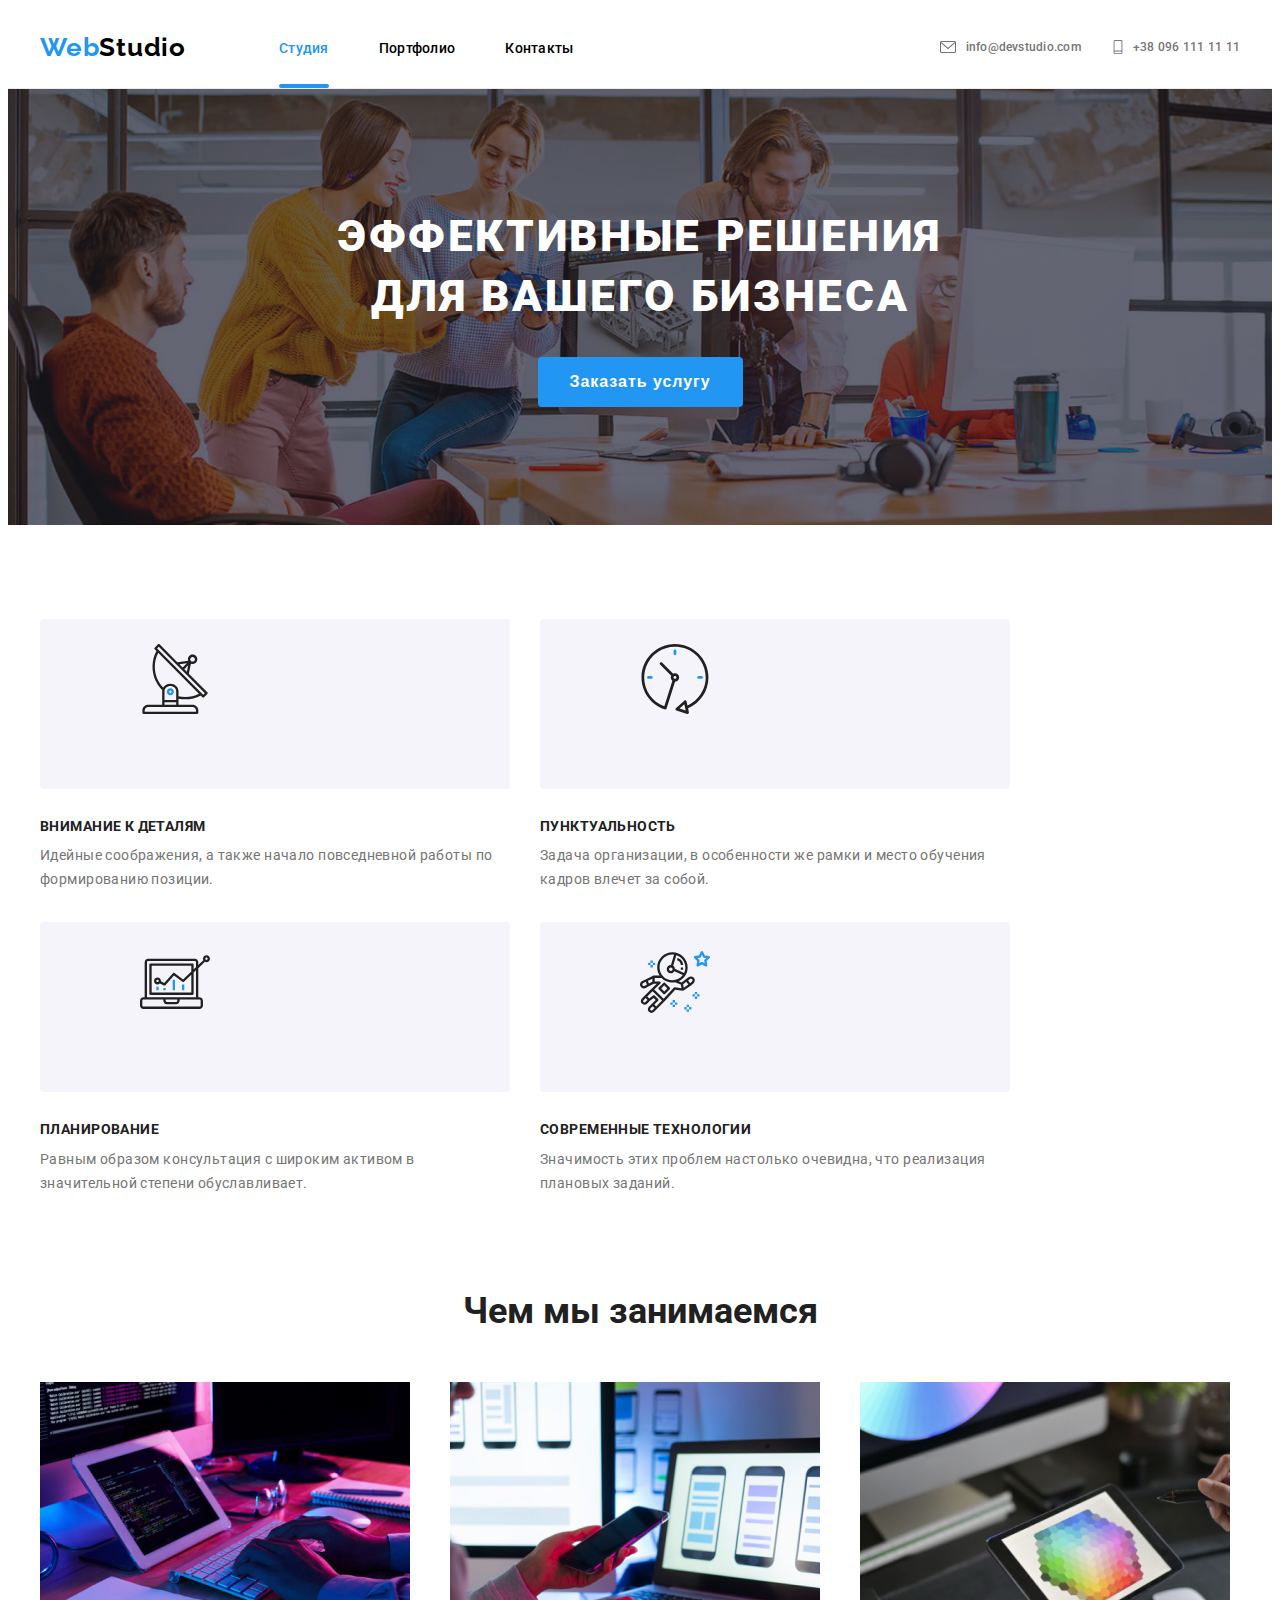
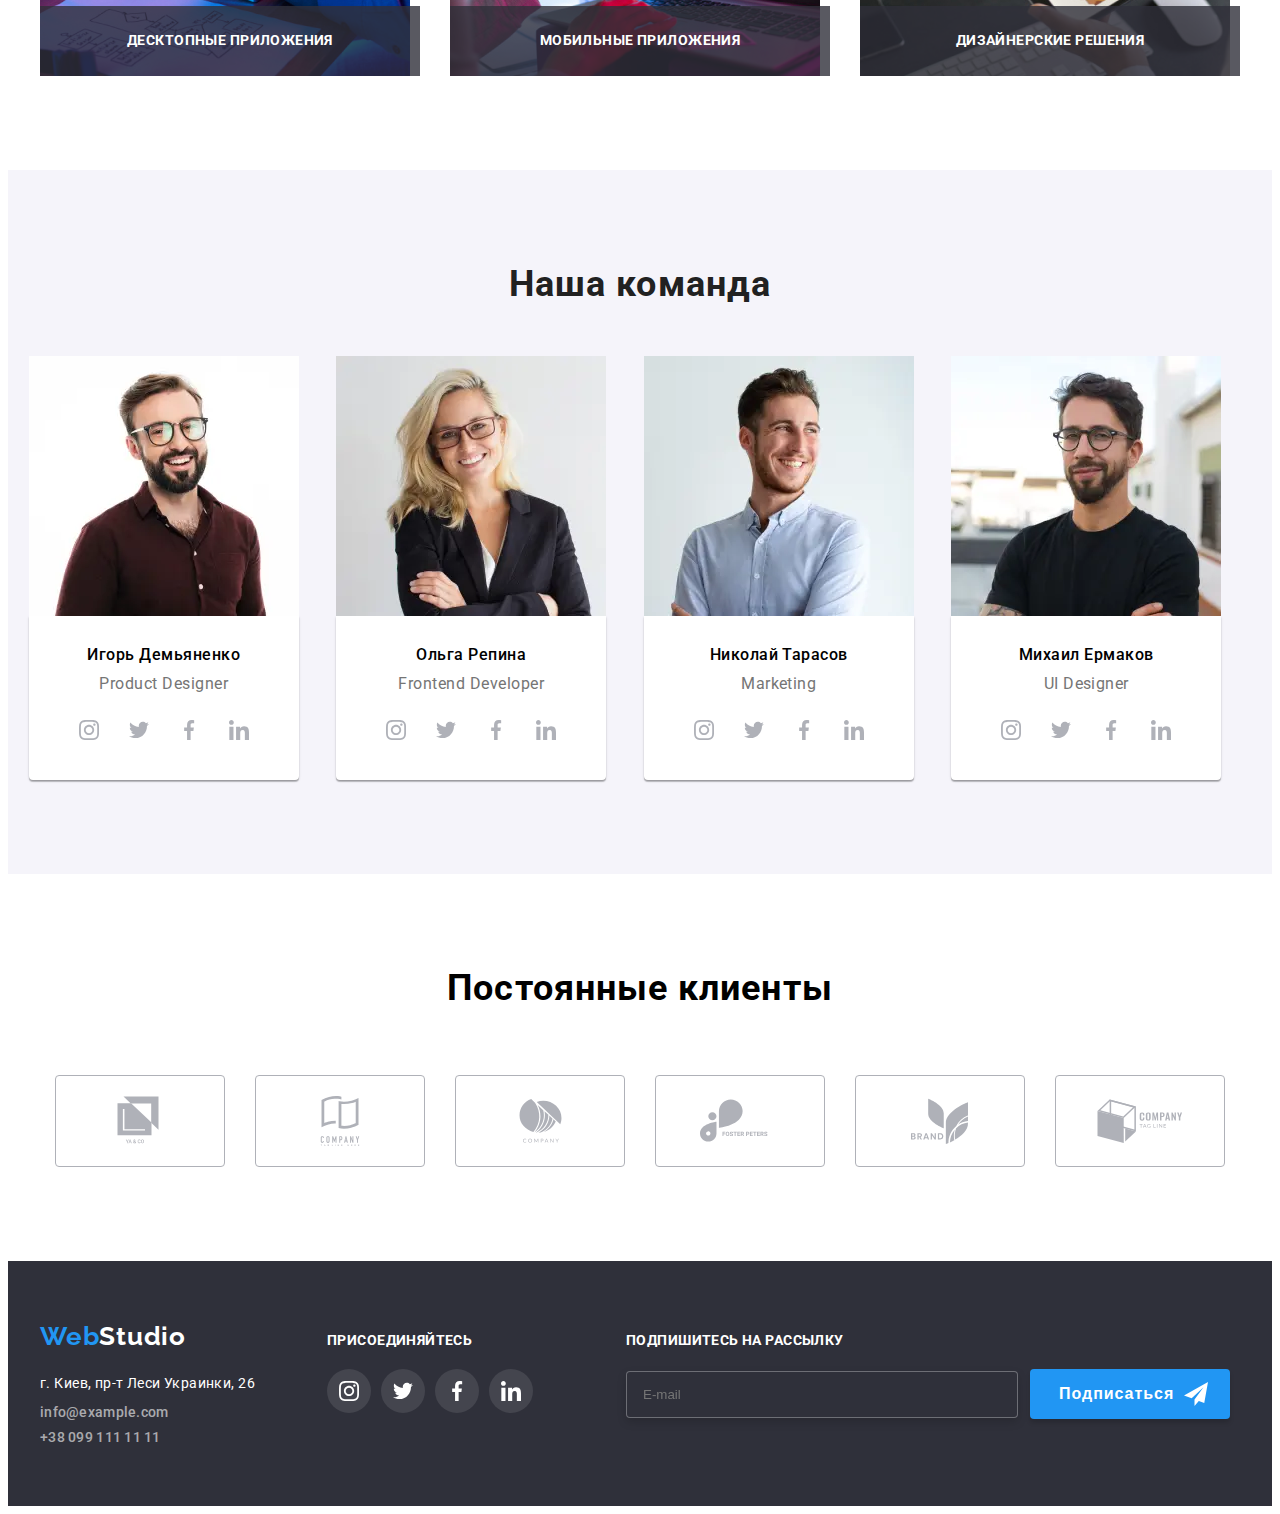
==== commit 3c922c18: "внес правки" ====
--- a/index.html
+++ b/index.html
@@ -187,7 +187,7 @@
         <!-- Чем мы занимаемся -->
         <section class="abilities"> 
             <div class="container">
-                <h2 class="title">Чем мы занимаемся</h2>
+                <h2 class="abilities__title">Чем мы занимаемся</h2>
                 <ul class="list abilities__list">
                     <li class="abilities__item">
                         <img class="box-img" src="./images/img.jpg" alt="box 1" height="294" width="370">
--- a/css/main.min.css
+++ b/css/main.min.css
@@ -1,2 +1,2 @@
-:root{--main-font: "Roboto", sans-serif;--secondary-font: "Raleway", sans-serif;--accent-color: #2196f3;--secondary-color: #757575;--color-balck: #000000;--color-white: #ffffff;--main-transition: fill 250ms cubic-bezier(0.4, 0, 0.2, 1)}.visually-hidden{position:absolute !important;clip:rect(1px 1px 1px 1px);clip:rect(1px, 1px, 1px, 1px);padding:0 !important;border:0 !important;height:1px !important;width:1px !important;overflow:hidden}.container{padding-right:15px;padding-left:15px;margin:0 auto}.header .container{display:flex;align-items:center;justify-content:space-between}.hero .container{padding:118px 60px;text-align:center}@media screen and (min-width: 480px){.container{width:480px}}@media screen and (min-width: 768px){.container{width:768px}}@media screen and (min-width: 1200px){.container{width:1200px}}h1,h2,h3,h4,h5,h6,p{margin:0px;padding:0px}ol,ul{margin:0px;padding:0px}img{display:block}.link{text-decoration:none}.list{list-style:none}body{font-family:var(--main-font);color:var(--main-color)}.title{font-weight:700;font-size:36px;line-height:1.16;text-align:center;letter-spacing:0.03em;color:var(--main-color);margin-bottom:36px}.logo{font-family:var(--secondary-font);font-weight:700;font-size:26px;line-height:1.19;letter-spacing:0.03em;color:var(--accent-color)}.logo_header{color:var(--color-balck)}.logo_footer{color:var(--color-white)}@media screen and (max-width: 1199px){.logo{font-weight:700;font-size:24px;line-height:1.16;text-align:center}}.social-links{padding-left:32px;padding-right:32px;margin-top:16px;display:flex;justify-content:center}.social-links__item{align-items:center}.social-links__item:not(:last-child){margin-right:10px}.social-links__link{transition:background-color 250ms cubic-bezier(0.4, 0, 0.2, 1);border-radius:50%;display:flex;justify-content:center;align-items:center;height:40px;width:40px}.social-links__link:focus,.social-links__link:hover{transition:background-color 250ms cubic-bezier(0.4, 0, 0.2, 1);background-color:var(--accent-color)}.social-links__icon{transition:fill 250ms cubic-bezier(0.4, 0, 0.2, 1);fill:#afb1b8;width:20px;height:20px}.social-links__link:focus .social-links__icon,.social-links__link:hover .social-links__icon{fill:var(--color-white)}@media screen and (min-width: 768px){.social-links-container{margin-left:165px}}@media screen and (min-width: 1200px){.social-links-container{margin-left:0}}.filter{display:flex;justify-content:center;margin-bottom:50px}.filter__item:not(:last-child){margin-right:8px}.filter__btm{font-weight:500;font-size:16px;line-height:1.62;text-align:center;letter-spacing:0.03em;cursor:pointer;color:var(--main-color);display:block;padding:6px 22px;background:#f5f4fa;border:none;border-radius:4px;transition:color 250ms cubic-bezier(0.4, 0, 0.2, 1),background 250ms cubic-bezier(0.4, 0, 0.2, 1),box-shadow 250ms cubic-bezier(0.4, 0, 0.2, 1)}.filter__btm:hover,.filter__btm:focus{box-shadow:0px 3px 1px rgba(0,0,0,0.1),0px 1px 2px rgba(0,0,0,0.08),0px 2px 2px rgba(0,0,0,0.12);background-color:var(--accent-color);color:var(--color-white)}@media screen and (max-width: 767px){.filter{flex-wrap:wrap;justify-content:start;margin-bottom:40px;margin-top:-15px;margin-left:-8px}.filter__item{margin-top:15px;margin-left:8px}}@media screen and (max-width: 1199px){.filter{margin-bottom:30px}}.adress{font-style:normal;margin-top:20px;margin-bottom:60px}.adress__name{font-size:14px;line-height:1.71;letter-spacing:0.03em;color:var(--color-white);margin-bottom:9px}.adress__mail-link{font-weight:500;font-size:14px;line-height:1.14;letter-spacing:0.02em;color:rgba(255,255,255,0.6);transition:color 250ms cubic-bezier(0.4, 0, 0.2, 1);display:block;margin-bottom:9px}.adress__phone-link{display:block;font-weight:500;font-size:14px;line-height:1.14;letter-spacing:0.02em;color:rgba(255,255,255,0.6)}@media screen and (min-width: 768px){.adress{margin-bottom:0}}.subscription{margin-top:60px}.subscription__form{display:flex;flex-direction:column;align-items:center}.subscription__wraper{position:relative}.subscription__title{font-weight:700;text-transform:uppercase;font-size:14px;line-height:1.14;letter-spacing:0.03em;color:var(--color-white);margin-bottom:20px}.subscription__input{border:1px solid rgba(255,255,255,0.3);filter:drop-shadow(0px 4px 4px rgba(0,0,0,0.15));border-radius:4px;background:#2f303a;outline:none;width:358px;padding:15px 16px;color:var(--color-white)}.subscription__btn{margin-top:20px;background:#2196f3;box-shadow:0px 4px 4px rgba(0,0,0,0.15);border-radius:4px;display:flex;align-items:center;font-weight:700;font-size:16px;line-height:1.87;letter-spacing:0.06em;color:#ffffff;padding:10px 0 10px 29px;border:none;min-width:200px;transition:background 250ms cubic-bezier(0.4, 0, 0.2, 1)}.subscription__btn:hover{background:#188ce8;cursor:pointer}.subscription__icon{margin-left:10px}.subscription::placeholder{font-size:16px;line-height:1.25;align-items:center;letter-spacing:0.03em;color:rgba(255,255,255,0.6)}@media screen and (min-width: 768px){.adress-and-social-container{display:flex;align-items:baseline}}@media screen and (min-width: 1200px){.subscription{margin-top:0;margin-left:93px}.subscription__form{flex-direction:row}.subscription__btn{margin-top:0;margin-left:12px}}.backdrop{position:fixed;min-width:480px;top:0;left:0;width:100vw;height:100vh;background-color:rgba(0,0,0,0.2);transition:all 250ms cubic-bezier(0.4, 0, 0.2, 1)}.modal{position:relative;left:50%;top:50%;transform:translate(-50%, -50%);max-width:450px;background:#ffffff;padding:40px}.modal__form-title{font-weight:700;font-size:20px;line-height:1.15;text-align:center;letter-spacing:0.03em;color:var(--main-color);margin-bottom:12px}.modal__close-btn{display:flex;align-items:center;position:absolute;top:8px;right:8px;width:30px;height:30px;cursor:pointer;background:#ffffff;border-radius:50%;border:1px solid rgba(0,0,0,0.1)}.modal__close-btn-icon{display:block;transition:fill 250ms cubic-bezier(0.4, 0, 0.2, 1)}.modal__form{display:flex;flex-direction:column}.modal__form-field{font-size:12px;line-height:1.16;letter-spacing:0.01em;color:var(--secondary-color)}.modal__form-input-wrapper{position:relative;display:block;margin-top:4px;margin-bottom:10px}.modal__form-input{width:100%;height:40px;border:1px solid rgba(33,33,33,0.2);border-radius:4px;padding-left:42px;outline:none;transition:border-color 250ms cubic-bezier(0.4, 0, 0.2, 1)}.modal__form-btn{background:#2196f3;box-shadow:0px 4px 4px rgba(0,0,0,0.15);border-radius:4px;border:none;margin:0 auto;padding:10px 55px;margin-top:30px;font-weight:700;font-size:16px;line-height:1.87;letter-spacing:0.06em;color:#ffffff;transition:background 250ms cubic-bezier(0.4, 0, 0.2, 1)}.modal__form-btn:hover,.modal__form-btn:focus{background:#188ce8;box-shadow:0px 4px 4px rgba(0,0,0,0.15);border-radius:4px;cursor:pointer}.modal__form-icon{position:absolute;display:block;top:50%;left:12px;transform:translateY(-50%);transition:fill 250ms cubic-bezier(0.4, 0, 0.2, 1)}.modal__form-input:focus{border-color:var(--accent-color);cursor:pointer}.modal__form-input:focus+.modal__form-icon{fill:var(--accent-color)}.modal__form-message{width:100%;height:120px;outline:none;border:1px solid rgba(33,33,33,0.2);border-radius:4px;resize:none;padding:12px 16px;margin-top:4px;transition:border-color 250ms cubic-bezier(0.4, 0, 0.2, 1)}.modal__form-link{color:var(--accent-color)}.modal__form-message::placeholder{font-size:12px;line-height:1.16;letter-spacing:0.01em;color:rgba(117,117,117,0.5)}.modal__form-message:focus{border-color:var(--accent-color)}.modal__form-check-desc{display:flex;align-items:flex-end;font-size:12px;margin-top:20px}.modal__form-check-desc:before{content:"";display:block;width:16px;height:16px;border:1px solid #212121;border-radius:4px;cursor:pointer;margin-right:7px}.modal__form-term:focus+.modal__form-check-desc::before{box-shadow:0 0 0 0.5px black}.modal__form-term:checked+.modal__form-check-desc::before{background-image:url("../images/svg/icon check.svg");background-position:center;outline:none;background-color:var(--accent-color);border-color:var(--accent-color)}.modal__close-btn:hover .modal__close-btn-icon,.modal__close-btn:focus .modal__close-btn-icon{fill:var(--accent-color)}.is-hidden{opacity:0;visibility:hidden;pointer-events:none}.mobile-menu{display:flex;flex-direction:column;justify-content:space-between;position:fixed;top:0;left:50%;margin:0 auto;width:100vw;z-index:10;max-width:480px;height:100vh;padding:40px 48px;transform:translateY(-110%) translateX(-50%);transition:transform 250ms cubic-bezier(0.4, 0, 0.2, 1);background:#ffffff;box-shadow:0px 4px 8px rgba(0,0,0,0.04),0px 2px 4px rgba(0,0,0,0.08),0px 1px 3px rgba(0,0,0,0.16)}.mobile-menu__close-btn{border:none;background-color:transparent;padding:0;position:absolute;top:10px;right:15px}.mobile-menu__close-btn-icon{transition:fill 250ms cubic-bezier(0.4, 0, 0.2, 1)}.mobile-menu__close-btn:focus .mobile-menu__close-btn-icon{fill:#2196f3}.mobile-menu__link{font-weight:500;font-size:40px;line-height:1.17;letter-spacing:0.02em;color:#212121;transition:color 250ms cubic-bezier(0.4, 0, 0.2, 1)}.mobile-menu__link:focus{color:#2196f3}.mobile-menu__item:not(:last-child){margin-bottom:32px}.active{color:#2196f3}.mobile-menu-contacts__phone{display:inline-block;margin-bottom:32px;font-weight:500;font-size:34px;line-height:1.17;letter-spacing:0.02em;color:#2196f3}.mobile-menu-contacts__mail{font-weight:500;font-size:24px;line-height:1.16;letter-spacing:0.02em;color:#757575}.mobile-menu-social{margin-top:64px}.mobile-menu-social__list{flex-wrap:wrap;display:flex}.mobile-menu-social__item:not(:last-child){margin-right:10px;border-right:1px solid rgba(33,33,33,0.2);padding-right:10px}.mobile-menu-social__link{font-weight:500;font-size:18px;line-height:1.22;letter-spacing:0.02em;color:#2196f3}.mobile-menu-social__link:not(:last-child){border:1px solid rgba(33,33,33,0.2);transform:rotate(90deg)}.is-open{transform:translateY(0) translateX(-50%)}.menu{display:none}.contacts{display:none}.mobile-menu-btn{border:none;background-color:transparent}.header{min-width:480px;border-bottom:1px solid #ececec;padding-top:16px;padding-bottom:16px}@media screen and (min-width: 768px){.mobile-menu-btn{display:none}.mobile-menu{display:none}.header{display:flex;align-items:center;padding-top:21px;padding-bottom:21px}.navigation{display:flex;align-items:center}.menu{display:block;display:flex;align-items:center;margin-left:93px}.menu__link{font-weight:500;font-size:14px;line-height:1.14;letter-spacing:0.02em;color:var(--main-color);transition:color 250ms cubic-bezier(0.4, 0, 0.2, 1);position:relative;padding-top:32px;padding-bottom:32px}.menu__link:focus,.menu__link:hover{color:var(--accent-color)}.menu__item:not(:last-child){margin-right:50px}.contacts{display:block;margin-left:auto}.contacts__mail-link,.contacts__phone-link{display:flex;align-items:center;font-weight:500;font-size:12px;line-height:1.16;letter-spacing:0.02em;color:#757575;transition:color 250ms cubic-bezier(0.4, 0, 0.2, 1)}.contacts__mail-link:hover,.contacts__mail-link:focus,.contacts__phone-link:hover,.contacts__phone-link:focus{color:#2196f3}.contacts__mail-link{margin-bottom:10px}.contacts__icon-envelope{margin-right:8px;fill:#757575;transition:fill 250ms cubic-bezier(0.4, 0, 0.2, 1)}.contacts__mail-link:hover .contacts__icon-envelope,.contacts__mail-link:focus .contacts__icon-envelope{fill:#2196f3}.contacts__icon-Vector{margin-right:8px;fill:#757575;transition:fill 250ms cubic-bezier(0.4, 0, 0.2, 1)}.contacts__phone-link:hover .contacts__icon-Vector,.contacts__phone-link:focus .contacts__icon-Vector{fill:#2196f3}.current{color:var(--accent-color)}.current::after{content:"";display:block;position:absolute;width:100%;background-color:var(--accent-color);height:4px;border-radius:2px;bottom:-3px;left:0}}@media screen and (min-width: 1200px){.header{display:flex;align-items:center;padding-top:24px;padding-bottom:25px;border-bottom:1px solid #ececec}.current::after{bottom:0px}.contacts{display:flex}.contacts__mail-link{margin:0;margin-right:30px}}.hero{min-width:480px;margin:0 auto;background:#2f303a;background-image:linear-gradient(rgba(47,48,58,0.4), rgba(47,48,58,0.4)),url(../images/hero/hero-mobile.jpg);background-size:cover;background-repeat:no-repeat;background-position:center}.hero__title{font-weight:900;font-size:26px;line-height:1.62;text-align:center;letter-spacing:0.06em;text-transform:uppercase;color:#ffffff;margin-bottom:30px}.hero__btn{font-weight:700;font-size:16px;line-height:1.87;letter-spacing:0.06em;background-color:var(--accent-color);color:var(--color-white);cursor:pointer;padding:10px 32px;border-radius:4px;border:none}.hero__btn:hover{background-color:#188ce8}@media screen and (min-width: 768px){.hero{background-image:linear-gradient(rgba(47,48,58,0.4), rgba(47,48,58,0.4)),url(../images/hero/hero-tablet.jpg)}.hero__title{margin:0 auto;width:360px;margin-bottom:30px}}@media screen and (min-width: 1200px){.hero{background-image:linear-gradient(rgba(47,48,58,0.4), rgba(47,48,58,0.4)),url(../images/hero/hero-desktop.jpg)}.hero__title{width:696px;font-size:44px;line-height:1.36;letter-spacing:0.06em}}.features{min-width:480px;padding-top:60px;padding-bottom:60px}.features__item:not(:last-child){margin-bottom:30px}.features__title{margin-bottom:10px;font-weight:700;font-size:14px;line-height:1.14;text-align:center;letter-spacing:0.03em;text-transform:uppercase;color:#212121}.features__description{font-size:14px;line-height:1.71;letter-spacing:0.03em;color:#757575}.features__svg-container{margin-bottom:30px;max-width:450px;background:#f5f4fa;border-radius:4px;padding:25px 190px}@media screen and (min-width: 768px){.features__list{display:flex;flex-wrap:wrap;margin-left:-30px}.features__title{text-align:start}.features__item{flex-basis:calc(100% / 2 - 30px);margin-left:30px}.features__svg-container{background:#f5f4fa;border-radius:4px;padding:25px 142px}}@media screen and (min-width: 1200px){.features{padding-bottom:47px;padding-top:94px}.features__item{margin-left:30px;flex-basis:calc(100% / 4 - 30px)}.features__svg-container{width:270px;height:120px;padding:25px 100px;background:#f5f4fa;border-radius:4px}}@media screen and (max-width: 1199px){.abilities{display:none}}.abilities{padding-top:47px;padding-bottom:94px}.abilities__list{display:flex;margin-left:-30px;margin-top:-30px}.abilities__item{flex-basis:calc(100% / 3 - -30px);margin-left:30px;margin-top:30px;position:relative}.abilities__item-label{display:flex;justify-content:center;align-items:center;position:absolute;bottom:0;left:0;width:100%;height:70px;background:rgba(47,48,58,0.8)}.abilities__item-label-text{font-weight:700;font-size:14px;line-height:1.14;text-align:center;letter-spacing:0.03em;text-transform:uppercase;color:var(--color-white)}.team{min-width:480px;background-color:#f5f4fa;padding:60px 0 60px 0}.team-title{font-weight:700;font-size:28px;line-height:1.17;text-align:center;letter-spacing:0.03em;color:#212121;margin-bottom:30px}.team__title{font-weight:500;font-size:16px;line-height:1.18;text-align:center;letter-spacing:0.03em;margin-bottom:10px}.team__position{font-size:16px;line-height:1.18;text-align:center;letter-spacing:0.03em;color:var(--secondary-color)}.team__list-content-wrapper{padding-top:30px;padding-bottom:30px;background-color:var(--color-white);box-shadow:0px 1px 3px rgba(0,0,0,0.12),0px 1px 1px rgba(0,0,0,0.14),0px 2px 1px rgba(0,0,0,0.2);border-radius:0px 0px 4px 4px}.team__list{flex-wrap:wrap;display:flex}.team__item{margin:0 auto}.team__item:not(:last-child){margin-bottom:30px}.team__img{max-width:450px}@media screen and (min-width: 768px){.team__img{max-width:354px}}@media screen and (min-width: 1200px){.team{padding:94px 0 94px 0}.team__img{max-width:270px}.team-title{margin-bottom:50px;font-weight:700;font-size:36px;line-height:1.16;text-align:center;letter-spacing:0.03em;color:#212121}}.customers{min-width:480px;padding-top:60px;padding-bottom:60px}.customers__title{margin-bottom:30px;font-weight:700;font-size:28px;line-height:1.17;text-align:center;letter-spacing:0.03em;color:#212121}.customers__list{display:flex;margin-top:30px;min-width:480px;flex-wrap:wrap;margin-top:-30px;margin-left:-30px}.customers__link{display:flex;justify-content:center;align-items:center;height:90px;border:1px solid #afb1b8;border-radius:4px;transition:border-color 250ms cubic-bezier(0.4, 0, 0.2, 1)}.customers__item{margin-top:30px;margin-left:30px;flex-basis:calc(100% / 2 - 30px)}.customers__link:focus,.customers__link:hover{border-color:var(--accent-color)}.customers__icon{fill:#afb1b8;transition:fill 250ms cubic-bezier(0.4, 0, 0.2, 1)}.customers__link:focus .customers__icon,.customers__link:hover .customers__icon{fill:var(--accent-color)}@media screen and (min-width: 768px){.customers__item{flex-basis:calc(100% / 3 - 30px)}}@media screen and (min-width: 1200px){.customers{padding-top:94px;padding-bottom:94px}.customers__item{border-top:0;margin-left:0;flex-basis:calc(100% / 6 - 30px)}.customers__item:not(:last-child){margin-right:30px}.customers__title{font-weight:700;font-size:36px;line-height:1.16;text-align:center;letter-spacing:0.03em;color:var(--main-color);margin-bottom:36px}.customers__list{margin-top:0;margin-left:0;display:flex;justify-content:center}}.footer{min-width:480px;background-color:#2f303a;padding-top:60px;padding-bottom:60px}.footer-container{display:flex;flex-direction:column;align-items:center;text-align:center}.footer-social-list-icon{fill:var(--color-white)}.footer-social-link:focus,.footer-social-link:hover{background:var(--accent-color)}.footer-social-link{display:flex;justify-content:center;align-items:center;height:44px;width:44px;border-radius:50%;background:rgba(255,255,255,0.1);transition:background-color 250ms cubic-bezier(0.4, 0, 0.2, 1)}.footer-social-links{display:flex;margin-top:20px}.footer-social-link-item:not(:last-child){margin-right:10px}.social-title{margin-bottom:20px;font-family:Roboto;font-weight:700;font-size:14px;line-height:1.14;letter-spacing:0.03em;text-transform:uppercase;color:var(--color-white)}@media screen and (min-width: 1200px){.social-links-container{margin-left:72px}.footer-container{display:flex;flex-direction:row;align-items:baseline;text-align:start}.social-title{margin-bottom:0}}.portfolio-section{padding-top:94px;padding-bottom:94px}.projects{flex-wrap:wrap;display:flex}.projects__item{position:relative;transition:box-shadow 250ms cubic-bezier(0.4, 0, 0.2, 1)}.projects__item:focus,.projects__item:hover{box-shadow:0px 1px 1px rgba(0,0,0,0.12),0px 4px 4px rgba(0,0,0,0.06),1px 4px 6px rgba(0,0,0,0.16)}.projects__title{font-weight:700;font-size:18px;line-height:2;letter-spacing:0.06em;margin-bottom:4px;color:var(--main-color)}.projects__name{font-size:16px;line-height:1.87;letter-spacing:0.03em;color:var(--secondary-color)}.projects__list-wraper{overflow:hidden;position:relative}.projects__overlay{font-size:18px;line-height:1.56;letter-spacing:0.03em;color:var(--color-white);top:0;left:0;position:absolute;width:100%;transform:translateY(100%);height:100%;padding:63px 24px;background:rgba(33,150,243,0.9);transition:transform 250ms cubic-bezier(0.4, 0, 0.2, 1)}.projects__list-content-wrapper{padding:20px 24px;border:1px solid #eeeeee}.projects__link:focus .projects__overlay,.projects__link:hover .projects__overlay{transform:translateY(0%)}@media screen and (min-width: 768px){.projects{margin-left:-30px;margin-top:-30px}.projects__item{flex-basis:calc(100% / 2 - 30px);margin-left:30px;margin-top:30px}}@media screen and (max-width: 767px){.projects__item:not(:last-child){margin-bottom:30px}}@media screen and (max-width: 1199px){.portfolio-section{padding-top:60px;padding-bottom:60px}}@media screen and (min-width: 1200px){.projects__item{flex-basis:calc(100% / 3 - 30px)}}
+:root{--main-font: "Roboto", sans-serif;--secondary-font: "Raleway", sans-serif;--accent-color: #2196f3;--secondary-color: #757575;--color-balck: #000000;--color-white: #ffffff;--main-transition: fill 250ms cubic-bezier(0.4, 0, 0.2, 1)}.visually-hidden{position:absolute !important;clip:rect(1px 1px 1px 1px);clip:rect(1px, 1px, 1px, 1px);padding:0 !important;border:0 !important;height:1px !important;width:1px !important;overflow:hidden}.container{padding-right:15px;padding-left:15px;margin:0 auto}.header .container{display:flex;align-items:center;justify-content:space-between}@media screen and (min-width: 480px){.container{width:480px}}@media screen and (min-width: 768px){.container{width:768px}}@media screen and (min-width: 1200px){.container{width:1200px}}h1,h2,h3,h4,h5,h6,p{margin:0px;padding:0px}ol,ul{margin:0px;padding:0px}img{display:block}.link{text-decoration:none}.list{list-style:none}body{font-family:var(--main-font);color:var(--main-color)}.title{font-weight:700;font-size:36px;line-height:1.16;text-align:center;letter-spacing:0.03em;color:var(--main-color);margin-bottom:36px}.logo{font-family:var(--secondary-font);font-weight:700;font-size:26px;line-height:1.19;letter-spacing:0.03em;color:var(--accent-color)}.logo_header{color:var(--color-balck)}.logo_footer{color:var(--color-white)}@media screen and (max-width: 1199px){.logo{font-weight:700;font-size:24px;line-height:1.16;text-align:center}}.social-links{padding-left:32px;padding-right:32px;margin-top:16px;display:flex;justify-content:center}.social-links__item{align-items:center}.social-links__item:not(:last-child){margin-right:10px}.social-links__link{transition:background-color 250ms cubic-bezier(0.4, 0, 0.2, 1);border-radius:50%;display:flex;justify-content:center;align-items:center;height:40px;width:40px}.social-links__link:focus,.social-links__link:hover{transition:background-color 250ms cubic-bezier(0.4, 0, 0.2, 1);background-color:var(--accent-color)}.social-links__icon{transition:fill 250ms cubic-bezier(0.4, 0, 0.2, 1);fill:#afb1b8;width:20px;height:20px}.social-links__link:focus .social-links__icon,.social-links__link:hover .social-links__icon{fill:var(--color-white)}@media screen and (min-width: 768px){.social-links-container{margin-left:165px}}@media screen and (min-width: 1200px){.social-links-container{margin-left:0}}.filter{display:flex;justify-content:center;margin-bottom:50px}.filter__item:not(:last-child){margin-right:8px}.filter__btm{font-weight:500;font-size:16px;line-height:1.62;text-align:center;letter-spacing:0.03em;cursor:pointer;color:var(--main-color);display:block;padding:6px 22px;background:#f5f4fa;border:none;border-radius:4px;transition:color 250ms cubic-bezier(0.4, 0, 0.2, 1),background 250ms cubic-bezier(0.4, 0, 0.2, 1),box-shadow 250ms cubic-bezier(0.4, 0, 0.2, 1)}.filter__btm:hover,.filter__btm:focus{box-shadow:0px 3px 1px rgba(0,0,0,0.1),0px 1px 2px rgba(0,0,0,0.08),0px 2px 2px rgba(0,0,0,0.12);background-color:var(--accent-color);color:var(--color-white)}@media screen and (max-width: 767px){.filter{flex-wrap:wrap;justify-content:start;margin-bottom:40px;margin-top:-15px;margin-left:-8px}.filter__item{margin-top:15px;margin-left:8px}}@media screen and (max-width: 1199px){.filter{margin-bottom:30px}}.adress{font-style:normal;margin-top:20px;margin-bottom:60px}.adress__name{font-size:14px;line-height:1.71;letter-spacing:0.03em;color:var(--color-white);margin-bottom:9px}.adress__mail-link{font-weight:500;font-size:14px;line-height:1.14;letter-spacing:0.02em;color:rgba(255,255,255,0.6);transition:color 250ms cubic-bezier(0.4, 0, 0.2, 1);display:block;margin-bottom:9px}.adress__phone-link{display:block;font-weight:500;font-size:14px;line-height:1.14;letter-spacing:0.02em;color:rgba(255,255,255,0.6)}@media screen and (min-width: 768px){.adress{margin-bottom:0}}.subscription{margin-top:60px}.subscription__form{display:flex;flex-direction:column;align-items:center}.subscription__wraper{position:relative}.subscription__title{font-weight:700;text-transform:uppercase;font-size:14px;line-height:1.14;letter-spacing:0.03em;color:var(--color-white);margin-bottom:20px}.subscription__input{border:1px solid rgba(255,255,255,0.3);filter:drop-shadow(0px 4px 4px rgba(0,0,0,0.15));border-radius:4px;background:#2f303a;outline:none;width:358px;padding:15px 16px;color:var(--color-white)}.subscription__btn{margin-top:20px;background:#2196f3;box-shadow:0px 4px 4px rgba(0,0,0,0.15);border-radius:4px;display:flex;align-items:center;font-weight:700;font-size:16px;line-height:1.87;letter-spacing:0.06em;color:#ffffff;padding:10px 0 10px 29px;border:none;min-width:200px;transition:background 250ms cubic-bezier(0.4, 0, 0.2, 1)}.subscription__btn:hover{background:#188ce8;cursor:pointer}.subscription__icon{margin-left:10px}.subscription::placeholder{font-size:16px;line-height:1.25;align-items:center;letter-spacing:0.03em;color:rgba(255,255,255,0.6)}@media screen and (min-width: 768px){.adress-and-social-container{display:flex;align-items:baseline}}@media screen and (min-width: 1200px){.subscription{margin-top:0;margin-left:93px}.subscription__form{flex-direction:row}.subscription__btn{margin-top:0;margin-left:12px}}@media screen and (max-width: 767px){.subscription__input{width:450px}}.backdrop{position:fixed;min-width:480px;top:0;left:0;width:100vw;height:100vh;background-color:rgba(0,0,0,0.2);transition:all 250ms cubic-bezier(0.4, 0, 0.2, 1)}.modal{position:relative;left:50%;top:50%;transform:translate(-50%, -50%);max-width:450px;background:#ffffff;padding:40px}.modal__form-title{font-weight:700;font-size:20px;line-height:1.15;text-align:center;letter-spacing:0.03em;color:var(--main-color);margin-bottom:12px}.modal__close-btn{display:flex;align-items:center;position:absolute;top:8px;right:8px;width:30px;height:30px;cursor:pointer;background:#ffffff;border-radius:50%;border:1px solid rgba(0,0,0,0.1)}.modal__close-btn-icon{display:block;transition:fill 250ms cubic-bezier(0.4, 0, 0.2, 1)}.modal__form{display:flex;flex-direction:column}.modal__form-field{font-size:12px;line-height:1.16;letter-spacing:0.01em;color:var(--secondary-color)}.modal__form-input-wrapper{position:relative;display:block;margin-top:4px;margin-bottom:10px}.modal__form-input{width:100%;height:40px;border:1px solid rgba(33,33,33,0.2);border-radius:4px;padding-left:42px;outline:none;transition:border-color 250ms cubic-bezier(0.4, 0, 0.2, 1)}.modal__form-btn{background:#2196f3;box-shadow:0px 4px 4px rgba(0,0,0,0.15);border-radius:4px;border:none;margin:0 auto;padding:10px 55px;margin-top:30px;font-weight:700;font-size:16px;line-height:1.87;letter-spacing:0.06em;color:#ffffff;transition:background 250ms cubic-bezier(0.4, 0, 0.2, 1)}.modal__form-btn:hover,.modal__form-btn:focus{background:#188ce8;box-shadow:0px 4px 4px rgba(0,0,0,0.15);border-radius:4px;cursor:pointer}.modal__form-icon{position:absolute;display:block;top:50%;left:12px;transform:translateY(-50%);transition:fill 250ms cubic-bezier(0.4, 0, 0.2, 1)}.modal__form-input:focus{border-color:var(--accent-color);cursor:pointer}.modal__form-input:focus+.modal__form-icon{fill:var(--accent-color)}.modal__form-message{width:100%;height:120px;outline:none;border:1px solid rgba(33,33,33,0.2);border-radius:4px;resize:none;padding:12px 16px;margin-top:4px;transition:border-color 250ms cubic-bezier(0.4, 0, 0.2, 1)}.modal__form-link{color:var(--accent-color)}.modal__form-message::placeholder{font-size:12px;line-height:1.16;letter-spacing:0.01em;color:rgba(117,117,117,0.5)}.modal__form-message:focus{border-color:var(--accent-color)}.modal__form-check-desc{display:flex;align-items:flex-end;font-size:12px;margin-top:20px}.modal__form-check-desc:before{content:"";display:block;width:16px;height:16px;border:1px solid #212121;border-radius:4px;cursor:pointer;margin-right:7px}.modal__form-term:focus+.modal__form-check-desc::before{box-shadow:0 0 0 0.5px black}.modal__form-term:checked+.modal__form-check-desc::before{background-image:url("../images/svg/icon check.svg");background-position:center;outline:none;background-color:var(--accent-color);border-color:var(--accent-color)}.modal__close-btn:hover .modal__close-btn-icon,.modal__close-btn:focus .modal__close-btn-icon{fill:var(--accent-color)}.is-hidden{opacity:0;visibility:hidden;pointer-events:none}.mobile-menu{display:flex;flex-direction:column;justify-content:space-between;position:fixed;top:0;left:50%;margin:0 auto;width:100vw;z-index:10;max-width:480px;height:100vh;padding:40px 48px;transform:translateY(-110%) translateX(-50%);transition:transform 250ms cubic-bezier(0.4, 0, 0.2, 1);background:#ffffff;box-shadow:0px 4px 8px rgba(0,0,0,0.04),0px 2px 4px rgba(0,0,0,0.08),0px 1px 3px rgba(0,0,0,0.16)}.mobile-menu__close-btn{border:none;background-color:transparent;padding:0;position:absolute;top:10px;right:15px}.mobile-menu__close-btn-icon{transition:fill 250ms cubic-bezier(0.4, 0, 0.2, 1)}.mobile-menu__close-btn:focus .mobile-menu__close-btn-icon{fill:#2196f3}.mobile-menu__link{font-weight:500;font-size:40px;line-height:1.17;letter-spacing:0.02em;color:#212121;transition:color 250ms cubic-bezier(0.4, 0, 0.2, 1)}.mobile-menu__link:focus{color:#2196f3}.mobile-menu__item:not(:last-child){margin-bottom:32px}.active{color:#2196f3}.mobile-menu-contacts__phone{display:inline-block;margin-bottom:32px;font-weight:500;font-size:34px;line-height:1.17;letter-spacing:0.02em;color:#2196f3}.mobile-menu-contacts__mail{font-weight:500;font-size:24px;line-height:1.16;letter-spacing:0.02em;color:#757575}.mobile-menu-social{margin-top:64px}.mobile-menu-social__list{flex-wrap:wrap;display:flex}.mobile-menu-social__item:not(:last-child){margin-right:10px;border-right:1px solid rgba(33,33,33,0.2);padding-right:10px}.mobile-menu-social__link{font-weight:500;font-size:18px;line-height:1.22;letter-spacing:0.02em;color:#2196f3}.mobile-menu-social__link:not(:last-child){border:1px solid rgba(33,33,33,0.2);transform:rotate(90deg)}.is-open{transform:translateY(0) translateX(-50%)}.menu{display:none}.contacts{display:none}.mobile-menu-btn{border:none;background-color:transparent}.header{min-width:480px;border-bottom:1px solid #ececec;padding-top:16px;padding-bottom:16px}@media screen and (min-width: 768px){.mobile-menu-btn{display:none}.mobile-menu{display:none}.header{display:flex;align-items:center;padding-top:21px;padding-bottom:21px}.navigation{display:flex;align-items:center}.menu{display:block;display:flex;align-items:center;margin-left:93px}.menu__link{font-weight:500;font-size:14px;line-height:1.14;letter-spacing:0.02em;color:var(--main-color);transition:color 250ms cubic-bezier(0.4, 0, 0.2, 1);position:relative;padding-top:32px;padding-bottom:32px}.menu__link:focus,.menu__link:hover{color:var(--accent-color)}.menu__item:not(:last-child){margin-right:50px}.contacts{display:block;margin-left:auto}.contacts__mail-link,.contacts__phone-link{display:flex;align-items:center;font-weight:500;font-size:12px;line-height:1.16;letter-spacing:0.02em;color:#757575;transition:color 250ms cubic-bezier(0.4, 0, 0.2, 1)}.contacts__mail-link:hover,.contacts__mail-link:focus,.contacts__phone-link:hover,.contacts__phone-link:focus{color:#2196f3}.contacts__mail-link{margin-bottom:10px}.contacts__icon-envelope{margin-right:8px;fill:#757575;transition:fill 250ms cubic-bezier(0.4, 0, 0.2, 1)}.contacts__mail-link:hover .contacts__icon-envelope,.contacts__mail-link:focus .contacts__icon-envelope{fill:#2196f3}.contacts__icon-Vector{margin-right:8px;fill:#757575;transition:fill 250ms cubic-bezier(0.4, 0, 0.2, 1)}.contacts__phone-link:hover .contacts__icon-Vector,.contacts__phone-link:focus .contacts__icon-Vector{fill:#2196f3}.current{color:var(--accent-color)}.current::after{content:"";display:block;position:absolute;width:100%;background-color:var(--accent-color);height:4px;border-radius:2px;bottom:-3px;left:0}}@media screen and (min-width: 1200px){.header{display:flex;align-items:center;padding-top:24px;padding-bottom:25px;border-bottom:1px solid #ececec}.current::after{bottom:0px}.contacts{display:flex}.contacts__mail-link{margin:0;margin-right:30px}}.hero{padding:200px 0;min-width:480px;text-align:center;margin:0 auto;background:#2f303a;background-image:linear-gradient(rgba(47,48,58,0.4), rgba(47,48,58,0.4)),url(../images/hero/hero-mobile.jpg);background-size:cover;background-repeat:no-repeat;background-position:center}.hero__title{font-weight:900;font-size:26px;line-height:1.62;text-align:center;letter-spacing:0.06em;text-transform:uppercase;color:#ffffff;margin-bottom:30px}.hero__btn{font-weight:700;font-size:16px;line-height:1.87;letter-spacing:0.06em;background-color:var(--accent-color);color:var(--color-white);cursor:pointer;padding:10px 32px;border-radius:4px;border:none}.hero__btn:hover{background-color:#188ce8}@media screen and (min-width: 768px){.hero{padding:118px 0;background-image:linear-gradient(rgba(47,48,58,0.4), rgba(47,48,58,0.4)),url(../images/hero/hero-tablet.jpg)}.hero__title{margin:0 auto;width:360px;margin-bottom:30px}}@media screen and (min-width: 1200px){.hero{background-image:linear-gradient(rgba(47,48,58,0.4), rgba(47,48,58,0.4)),url(../images/hero/hero-desktop.jpg)}.hero__title{width:696px;font-size:44px;line-height:1.36;letter-spacing:0.06em}}.features{min-width:480px;padding-top:60px;padding-bottom:60px}.features__item:not(:last-child){margin-bottom:30px}.features__title{margin-bottom:10px;font-weight:700;font-size:14px;line-height:1.14;text-align:center;letter-spacing:0.03em;text-transform:uppercase;color:#212121}.features__description{font-size:14px;line-height:1.71;letter-spacing:0.03em;color:#757575}.features__svg-container{margin-bottom:30px;max-width:450px;background:#f5f4fa;border-radius:4px;padding:25px 190px}@media screen and (min-width: 768px){.features__list{display:flex;flex-wrap:wrap;margin-left:-30px;margin-bottom:-30px}.features__title{text-align:start}.features__item{flex-basis:calc(100% / 2 - 30px);margin-left:30px}.features__svg-container{background:#f5f4fa;border-radius:4px;padding:25px 142px}}@media screen and (min-width: 1200px){.features{padding-bottom:47px;padding-top:94px}.features__item{margin-left:30px;flex-basis:calc(100% / 4 - 30px)}.features__svg-container{width:270px;height:120px;padding:25px 100px;background:#f5f4fa;border-radius:4px}}@media screen and (max-width: 1199px){.abilities{display:none}}.abilities{padding-top:47px;padding-bottom:94px}.abilities__title{margin-bottom:50px;font-weight:700;font-size:36px;line-height:42px;text-align:center;letter-spacing:1.16;color:#212121}.abilities__list{display:flex;margin-left:-30px;margin-top:-30px}.abilities__item{flex-basis:calc(100% / 3 - -30px);margin-left:30px;margin-top:30px;position:relative}.abilities__item-label{display:flex;justify-content:center;align-items:center;position:absolute;bottom:0;left:0;width:100%;height:70px;background:rgba(47,48,58,0.8)}.abilities__item-label-text{font-weight:700;font-size:14px;line-height:1.14;text-align:center;letter-spacing:0.03em;text-transform:uppercase;color:var(--color-white)}.team{min-width:480px;background-color:#f5f4fa;padding:60px 0 60px 0}.team-title{font-weight:700;font-size:28px;line-height:1.17;text-align:center;letter-spacing:0.03em;color:#212121;margin-bottom:30px}.team__title{font-weight:500;font-size:16px;line-height:1.18;text-align:center;letter-spacing:0.03em;margin-bottom:10px}.team__position{font-size:16px;line-height:1.18;text-align:center;letter-spacing:0.03em;color:var(--secondary-color)}.team__list-content-wrapper{padding-top:30px;padding-bottom:30px;background-color:var(--color-white);box-shadow:0px 1px 3px rgba(0,0,0,0.12),0px 1px 1px rgba(0,0,0,0.14),0px 2px 1px rgba(0,0,0,0.2);border-radius:0px 0px 4px 4px}.team__list{flex-wrap:wrap;display:flex}.team__item{margin:0 auto}.team__item:not(:last-child){margin-bottom:30px}.team__img{max-width:450px}@media screen and (min-width: 768px){.team__list{margin-bottom:-30px;margin-left:-30px}.team__img{max-width:354px}}@media screen and (min-width: 1200px){.team{padding:94px 0 94px 0}.team__img{max-width:270px}.team-title{margin-bottom:50px;font-weight:700;font-size:36px;line-height:1.16;text-align:center;letter-spacing:0.03em;color:#212121}}.customers{min-width:480px;padding-top:60px;padding-bottom:60px}.customers__title{margin-bottom:30px;font-weight:700;font-size:28px;line-height:1.17;text-align:center;letter-spacing:0.03em;color:#212121}.customers__list{display:flex;margin-top:30px;min-width:480px;flex-wrap:wrap;margin-top:-30px;margin-left:-30px}.customers__link{display:flex;justify-content:center;align-items:center;height:90px;border:1px solid #afb1b8;border-radius:4px;transition:border-color 250ms cubic-bezier(0.4, 0, 0.2, 1)}.customers__item{margin-top:30px;margin-left:30px;flex-basis:calc(100% / 2 - 30px)}.customers__link:focus,.customers__link:hover{border-color:var(--accent-color)}.customers__icon{fill:#afb1b8;transition:fill 250ms cubic-bezier(0.4, 0, 0.2, 1)}.customers__link:focus .customers__icon,.customers__link:hover .customers__icon{fill:var(--accent-color)}@media screen and (min-width: 768px){.customers__item{flex-basis:calc(100% / 3 - 30px)}}@media screen and (min-width: 1200px){.customers{padding-top:94px;padding-bottom:94px}.customers__item{border-top:0;margin-left:0;flex-basis:calc(100% / 6 - 30px)}.customers__item:not(:last-child){margin-right:30px}.customers__title{font-weight:700;font-size:36px;line-height:1.16;text-align:center;letter-spacing:0.03em;color:var(--main-color);margin-bottom:36px}.customers__list{margin-top:0;margin-left:0;display:flex;justify-content:center}}.footer{min-width:480px;background-color:#2f303a;padding-top:60px;padding-bottom:60px}.footer-container{display:flex;flex-direction:column;align-items:center;text-align:center}.footer-social-list-icon{fill:var(--color-white)}.footer-social-link:focus,.footer-social-link:hover{background:var(--accent-color)}.footer-social-link{display:flex;justify-content:center;align-items:center;height:44px;width:44px;border-radius:50%;background:rgba(255,255,255,0.1);transition:background-color 250ms cubic-bezier(0.4, 0, 0.2, 1)}.footer-social-links{display:flex;margin-top:20px}.footer-social-link-item:not(:last-child){margin-right:10px}.social-title{margin-bottom:20px;font-family:Roboto;font-weight:700;font-size:14px;line-height:1.14;letter-spacing:0.03em;text-transform:uppercase;color:var(--color-white)}@media screen and (min-width: 1200px){.social-links-container{margin-left:72px}.footer-container{display:flex;flex-direction:row;align-items:baseline;text-align:start}.social-title{margin-bottom:0}}.portfolio-section{padding-top:94px;padding-bottom:94px}.projects{flex-wrap:wrap;display:flex}.projects__item{position:relative;transition:box-shadow 250ms cubic-bezier(0.4, 0, 0.2, 1)}.projects__item:focus,.projects__item:hover{box-shadow:0px 1px 1px rgba(0,0,0,0.12),0px 4px 4px rgba(0,0,0,0.06),1px 4px 6px rgba(0,0,0,0.16)}.projects__title{font-weight:700;font-size:18px;line-height:2;letter-spacing:0.06em;margin-bottom:4px;color:#212121}.projects__name{font-size:16px;line-height:1.87;letter-spacing:0.03em;color:var(--secondary-color)}.projects__list-wraper{overflow:hidden;position:relative}.projects__overlay{font-size:18px;line-height:1.56;letter-spacing:0.03em;color:var(--color-white);top:0;left:0;position:absolute;width:100%;transform:translateY(100%);height:100%;padding:63px 24px;background:rgba(33,150,243,0.9);transition:transform 250ms cubic-bezier(0.4, 0, 0.2, 1)}.projects__list-content-wrapper{padding:20px 24px;border:1px solid #eeeeee}.projects__link:focus .projects__overlay,.projects__link:hover .projects__overlay{transform:translateY(0%)}@media screen and (min-width: 768px){.projects{margin-left:-30px;margin-top:-30px}.projects__item{flex-basis:calc(100% / 2 - 30px);margin-left:30px;margin-top:30px}}@media screen and (max-width: 767px){.projects__item:not(:last-child){margin-bottom:30px}}@media screen and (max-width: 1199px){.portfolio-section{padding-top:60px;padding-bottom:60px}}@media screen and (min-width: 1200px){.projects__item{flex-basis:calc(100% / 3 - 30px)}}
 /*# sourceMappingURL=main.min.css.map */